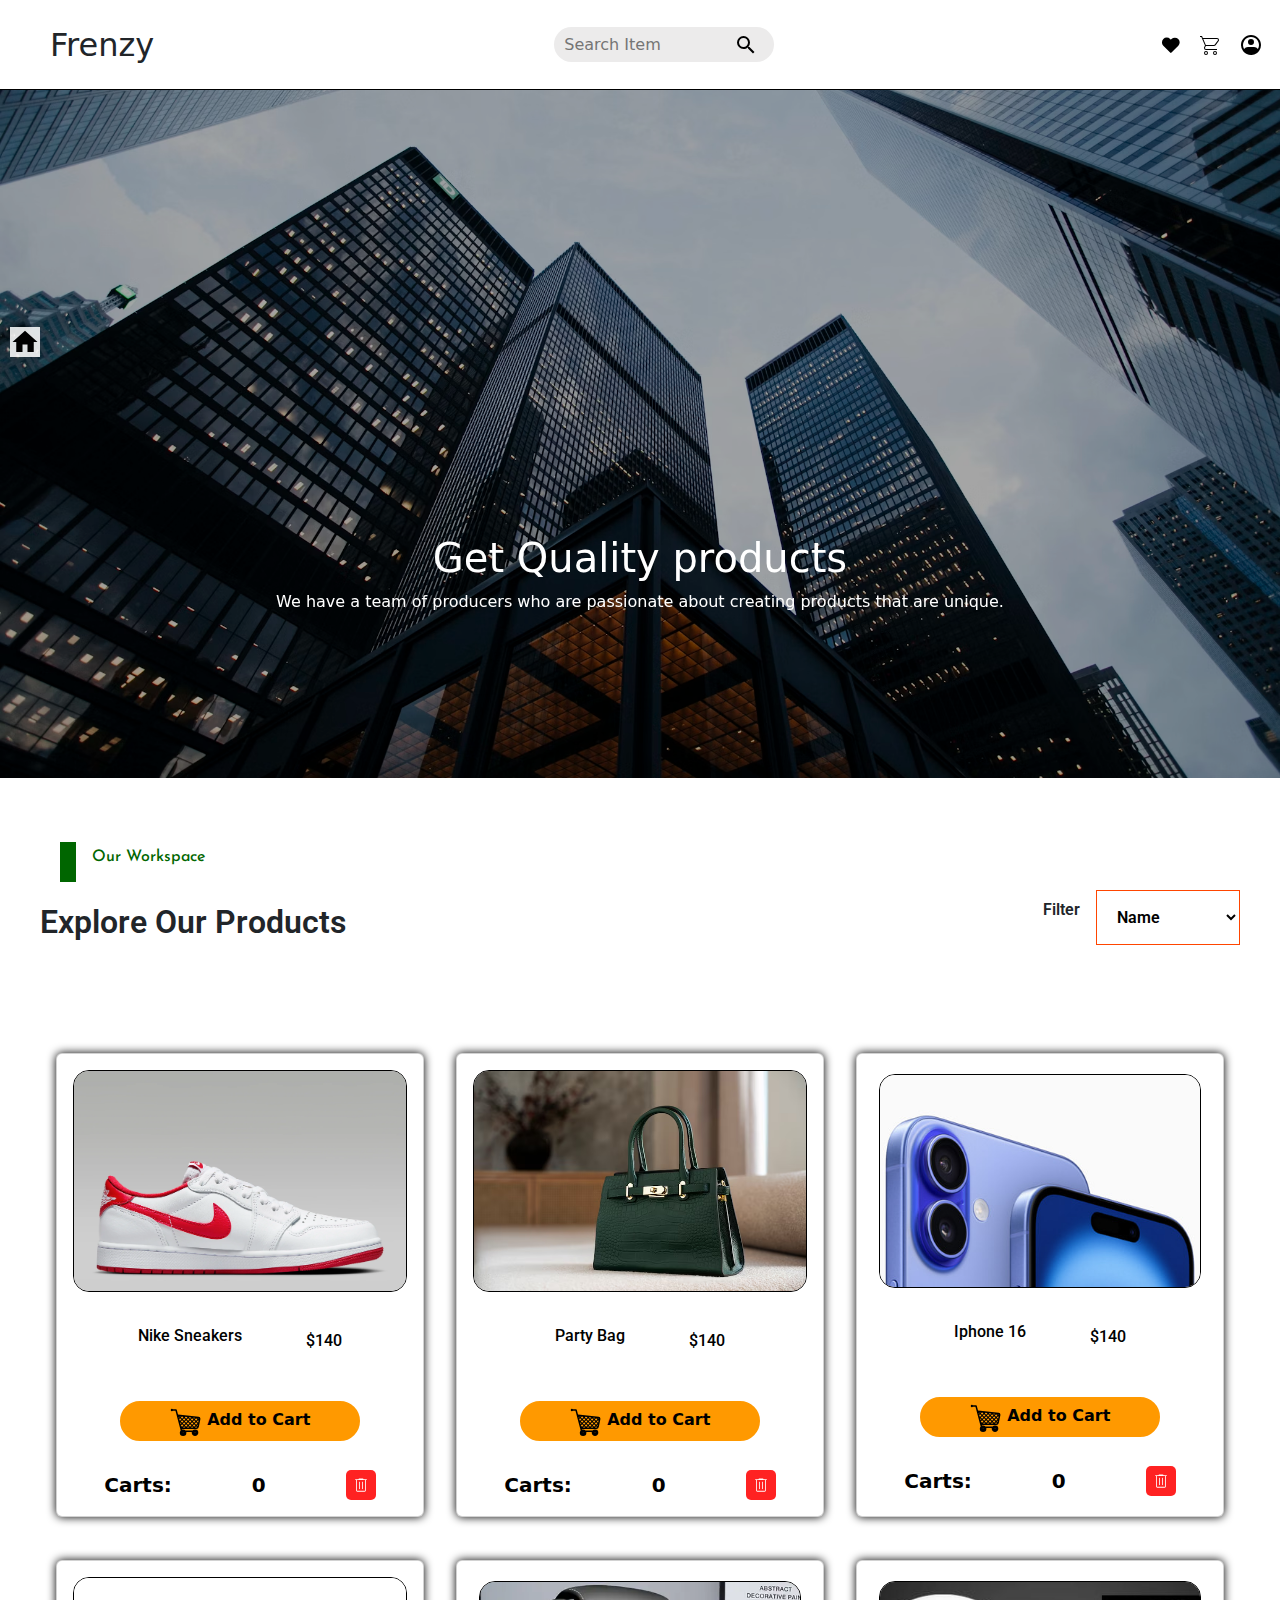
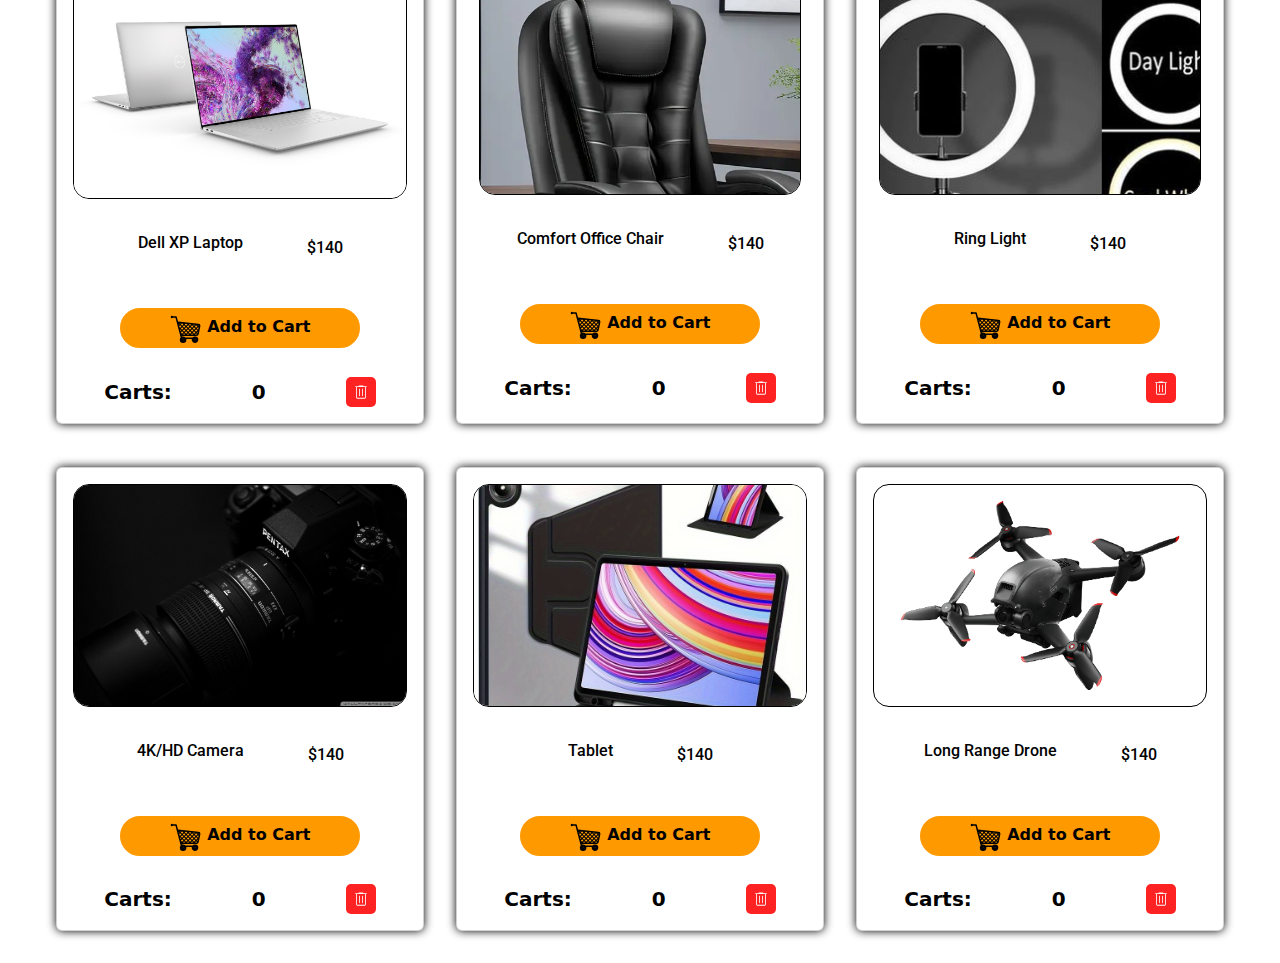
==== index.html @ 756220d8 "chamges" ====
<!DOCTYPE html>
<html lang="en">
  <head>
    <meta charset="UTF-8" />
    <meta name="viewport" content="width=device-width, initial-scale=1.0" />
    <link rel="stylesheet" href="/css/style.css" />
    <!-- Fonts -->
    <link
      href="https://fonts.googleapis.com/css2?family=Josefin+Sans:ital,wght@0,100..700;1,100..700&display=swap"
      rel="stylesheet"
    />
    <link rel="preconnect" href="https://fonts.googleapis.com" />
    <link rel="preconnect" href="https://fonts.gstatic.com" crossorigin />
    <link
      href="https://fonts.googleapis.com/css2?family=Roboto:ital,wght@0,100..900;1,100..900&display=swap"
      rel="stylesheet"
    />
    <link
      rel="stylesheet"
      href="https://cdnjs.cloudflare.com/ajax/libs/font-awesome/6.7.2/css/all.min.css"
    />

    <link rel="preconnect" href="https://fonts.googleapis.com" />
    <link rel="preconnect" href="https://fonts.gstatic.com" crossorigin />
    <link
      href="https://fonts.googleapis.com/css2?family=Ubuntu:ital,wght@0,300;0,400;0,500;0,700;1,300;1,400;1,500;1,700&display=swap"
      rel="stylesheet"
    />

    <link
      rel="stylesheet"
      href="https://fonts.googleapis.com/css2?family=Material+Symbols+Outlined:opsz,wght,FILL,GRAD@24,400,0,0&icon_names=arrow_forward"
    />

    <link rel="preconnect" href="https://fonts.googleapis.com" />
    <link rel="preconnect" href="https://fonts.gstatic.com" crossorigin />
    <link
      href="https://fonts.googleapis.com/css2?family=Roboto:ital,wght@0,100..900;1,100..900&display=swap"
      rel="stylesheet"
    />

    <!-- Resource Code for Slide -->
    <link
      rel="stylesheet"
      href="https://cdn.jsdelivr.net/npm/bootstrap@5.3.0/dist/css/bootstrap.min.css"
    />
    <script
      src="https://cdn.jsdelivr.net/npm/bootstrap@5.3.0/dist/js/bootstrap.bundle.min.js"
      defer
    ></script>
    <title>Hackathon</title>
  </head>
  <body>
    <header>
      <!-- =================== Boy ALone ===================== -->
      <nav>
        <div class="logo">Frenzy</div>

        <div class="input-container">
          <input class="city-input" type="search" placeholder="Search Item" />
          <button class="search-btn">
            <svg
              xmlns="http://www.w3.org/2000/svg"
              width="24"
              height="24"
              viewBox="0 0 24 24"
            >
              <path
                fill="#000"
                d="M15.5 14h-.79l-.28-.27A6.47 6.47 0 0 0 16 9.5A6.5 6.5 0 1 0 9.5 16c1.61 0 3.09-.59 4.23-1.57l.27.28v.79l5 4.99L20.49 19zm-6 0C7.01 14 5 11.99 5 9.5S7.01 5 9.5 5S14 7.01 14 9.5S11.99 14 9.5 14"
              />
            </svg>
          </button>
        </div>

        <div class="nav-icons">
          <!-- like -->
          <svg
            xmlns="http://www.w3.org/2000/svg"
            width="24px"
            height="24px"
            viewBox="0 0 25 24"
          >
            <path
              fill=""
              fill-rule="evenodd"
              d="M4.536 5.778a5 5 0 0 1 7.07 0q.275.274.708.682q.432-.408.707-.682a5 5 0 0 1 7.125 7.016L13.02 19.92a1 1 0 0 1-1.414 0L4.48 12.795a5 5 0 0 1 .055-7.017z"
            />
          </svg>

          <!-- cart -->
          <svg
            xmlns="http://www.w3.org/2000/svg"
            width="24px"
            height="24px"
            viewBox="0 0 24 24"
          >
            <path
              fill=""
              d="M16 18a2 2 0 0 1 2 2a2 2 0 0 1-2 2a2 2 0 0 1-2-2a2 2 0 0 1 2-2m0 1a1 1 0 0 0-1 1a1 1 0 0 0 1 1a1 1 0 0 0 1-1a1 1 0 0 0-1-1m-9-1a2 2 0 0 1 2 2a2 2 0 0 1-2 2a2 2 0 0 1-2-2a2 2 0 0 1 2-2m0 1a1 1 0 0 0-1 1a1 1 0 0 0 1 1a1 1 0 0 0 1-1a1 1 0 0 0-1-1M18 6H4.27l2.55 6H15c.33 0 .62-.16.8-.4l3-4c.13-.17.2-.38.2-.6a1 1 0 0 0-1-1m-3 7H6.87l-.77 1.56L6 15a1 1 0 0 0 1 1h11v1H7a2 2 0 0 1-2-2a2 2 0 0 1 .25-.97l.72-1.47L2.34 4H1V3h2l.85 2H18a2 2 0 0 1 2 2c0 .5-.17.92-.45 1.26l-2.91 3.89c-.36.51-.96.85-1.64.85"
            />
          </svg>

          <!-- user -->

          <svg
            xmlns="http://www.w3.org/2000/svg"
            width="24px"
            height="24px"
            viewBox="0 0 24 24"
          >
            <path
              fill=""
              fill-rule="evenodd"
              d="M12 4a8 8 0 0 0-6.96 11.947A4.99 4.99 0 0 1 9 14h6a4.99 4.99 0 0 1 3.96 1.947A8 8 0 0 0 12 4m7.943 14.076q.188-.245.36-.502A9.96 9.96 0 0 0 22 12c0-5.523-4.477-10-10-10S2 6.477 2 12a9.96 9.96 0 0 0 2.057 6.076l-.005.018l.355.413A9.98 9.98 0 0 0 12 22q.324 0 .644-.02a9.95 9.95 0 0 0 5.031-1.745a10 10 0 0 0 1.918-1.728l.355-.413zM12 6a3 3 0 1 0 0 6a3 3 0 0 0 0-6"
              clip-rule="evenodd"
            />
          </svg>
        </div>
      </nav>
    </header>

    <div class="off-screen-menu" id="offScreenMenu">
      <ul class="main2">
        <li>
          <h5>
            <a href="#">
              <svg
                xmlns="http://www.w3.org/2000/svg"
                width="24"
                height="24"
                viewBox="0 0 24 24"
                style="display: none"
              >
                <path
                  fill="currentColor"
                  fill-rule="evenodd"
                  d="M11.293 3.293a1 1 0 0 1 1.414 0l6 6l2 2a1 1 0 0 1-1.414 1.414L19 12.414V19a2 2 0 0 1-2 2h-3a1 1 0 0 1-1-1v-3h-2v3a1 1 0 0 1-1 1H7a2 2 0 0 1-2-2v-6.586l-.293.293a1 1 0 0 1-1.414-1.414l2-2z"
                  clip-rule="evenodd"
                />
              </svg>
              GENERAL</a
            >
          </h5>
        </li>
        <li>
          <a href="#">
            <svg
              xmlns="http://www.w3.org/2000/svg"
              width="24"
              height="24"
              viewBox="0 0 24 24"
            >
              <path
                fill="currentColor"
                fill-rule="evenodd"
                d="M11.293 3.293a1 1 0 0 1 1.414 0l6 6l2 2a1 1 0 0 1-1.414 1.414L19 12.414V19a2 2 0 0 1-2 2h-3a1 1 0 0 1-1-1v-3h-2v3a1 1 0 0 1-1 1H7a2 2 0 0 1-2-2v-6.586l-.293.293a1 1 0 0 1-1.414-1.414l2-2z"
                clip-rule="evenodd"
              />
            </svg>
            Home</a
          >
        </li>
        <li>
          <a href="#projects">
            <svg
              xmlns="http://www.w3.org/2000/svg"
              width="24px"
              height="24px"
              viewBox="0 0 2048 2048"
            >
              <path
                fill=""
                d="M2048 384v1280H0V384h640V256q0-27 10-50t27-40t41-28t50-10h512q27 0 50 10t40 27t28 41t10 50v128zm-1280 0h512V256H768zM128 512v185l640 319V896h512v120l640-319V512zm768 512v128h256v-128zm1024 512V839l-640 321v120H768v-120L128 839v697z"
              />
            </svg>
            E-commerce</a
          >
        </li>
        <li>
          <a href="#services">
            <svg
              xmlns="http://www.w3.org/2000/svg"
              width="24px"
              height="24px"
              viewBox="0 0 32 32"
            >
              <path fill="currentColor" d="M20 20h10v2H20zm0 4h6v2h-6z" />
              <path
                fill="currentColor"
                d="M30 17v-1a13.987 13.987 0 1 0-10.77 13.625l-.46-1.946A12 12 0 0 1 16 28c-.19 0-.375-.019-.563-.027A20.3 20.3 0 0 1 12.026 17Zm-2.041-2h-5.984a24.3 24.3 0 0 0-2.774-10.559A12.02 12.02 0 0 1 27.96 15M16.563 4.027A20.3 20.3 0 0 1 19.974 15h-7.948a20.3 20.3 0 0 1 3.411-10.973C15.625 4.02 15.81 4 16 4s.375.019.563.027m-3.764.414A24.3 24.3 0 0 0 10.025 15H4.042a12.02 12.02 0 0 1 8.757-10.559m0 23.118A12.02 12.02 0 0 1 4.042 17h5.983a24.3 24.3 0 0 0 2.774 10.559"
              />
            </svg>
            Services</a
          >
        </li>
        <li>
          <a href="#skills">
            <svg
              xmlns="http://www.w3.org/2000/svg"
              width="24px"
              height="24px"
              viewBox="0 0 36 36"
            >
              <path
                fill="#000"
                d="M32 5H4a2 2 0 0 0-2 2v22a2 2 0 0 0 2 2h28a2 2 0 0 0 2-2V7a2 2 0 0 0-2-2M4 29V7h28v22Z"
                class="clr-i-outline clr-i-outline-path-1"
              />
              <path
                fill="#000"
                d="m15.62 15.222l-6.018 8.746l-4.052-3.584l1.06-1.198l2.698 2.386l6.326-9.192l6.75 10.015l6.754-8.925l1.276.966l-8.106 10.709z"
                class="clr-i-outline clr-i-outline-path-2"
              />
              <path fill="none" d="M0 0h36v36H0z" />
            </svg>
            Anaytics</a
          >
        </li>
        <li>
          <a href="#about-section"
            ><svg
              xmlns="http://www.w3.org/2000/svg"
              width="24px"
              height="24px"
              viewBox="0 0 512 512"
            >
              <path
                fill="currentColor"
                fill-rule="evenodd"
                d="M256 42.667c117.822 0 213.334 95.512 213.334 213.333c0 117.82-95.512 213.334-213.334 213.334c-117.82 0-213.333-95.513-213.333-213.334S138.18 42.667 256 42.667m21.38 192h-42.666v128h42.666zM256.217 144c-15.554 0-26.837 11.22-26.837 26.371c0 15.764 10.986 26.963 26.837 26.963c15.235 0 26.497-11.2 26.497-26.667c0-15.446-11.262-26.667-26.497-26.667"
              />
            </svg>
            About</a
          >
        </li>
      </ul>
      <!-- second nav -->

      <ul class="main3">
        <li>
          <h5>
            <a href="#">
              <svg
                xmlns="http://www.w3.org/2000/svg"
                width="24"
                height="24"
                viewBox="0 0 24 24"
                style="display: none"
              >
                <path
                  fill="currentColor"
                  fill-rule="evenodd"
                  d="M11.293 3.293a1 1 0 0 1 1.414 0l6 6l2 2a1 1 0 0 1-1.414 1.414L19 12.414V19a2 2 0 0 1-2 2h-3a1 1 0 0 1-1-1v-3h-2v3a1 1 0 0 1-1 1H7a2 2 0 0 1-2-2v-6.586l-.293.293a1 1 0 0 1-1.414-1.414l2-2z"
                  clip-rule="evenodd"
                />
              </svg>
              GENERAL</a
            >
          </h5>
        </li>
        <li>
          <a href="#">
            <svg
              xmlns="http://www.w3.org/2000/svg"
              width="24"
              height="24"
              viewBox="0 0 24 24"
            >
              <path
                fill="currentColor"
                fill-rule="evenodd"
                d="M11.293 3.293a1 1 0 0 1 1.414 0l6 6l2 2a1 1 0 0 1-1.414 1.414L19 12.414V19a2 2 0 0 1-2 2h-3a1 1 0 0 1-1-1v-3h-2v3a1 1 0 0 1-1 1H7a2 2 0 0 1-2-2v-6.586l-.293.293a1 1 0 0 1-1.414-1.414l2-2z"
                clip-rule="evenodd"
              />
            </svg>
            Home</a
          >
        </li>
        <li>
          <a href="#projects">
            <svg
              xmlns="http://www.w3.org/2000/svg"
              width="24px"
              height="24px"
              viewBox="0 0 2048 2048"
            >
              <path
                fill=""
                d="M2048 384v1280H0V384h640V256q0-27 10-50t27-40t41-28t50-10h512q27 0 50 10t40 27t28 41t10 50v128zm-1280 0h512V256H768zM128 512v185l640 319V896h512v120l640-319V512zm768 512v128h256v-128zm1024 512V839l-640 321v120H768v-120L128 839v697z"
              />
            </svg>
            E-commerce</a
          >
        </li>
        <li>
          <a href="#services">
            <svg
              xmlns="http://www.w3.org/2000/svg"
              width="24px"
              height="24px"
              viewBox="0 0 32 32"
            >
              <path fill="currentColor" d="M20 20h10v2H20zm0 4h6v2h-6z" />
              <path
                fill="currentColor"
                d="M30 17v-1a13.987 13.987 0 1 0-10.77 13.625l-.46-1.946A12 12 0 0 1 16 28c-.19 0-.375-.019-.563-.027A20.3 20.3 0 0 1 12.026 17Zm-2.041-2h-5.984a24.3 24.3 0 0 0-2.774-10.559A12.02 12.02 0 0 1 27.96 15M16.563 4.027A20.3 20.3 0 0 1 19.974 15h-7.948a20.3 20.3 0 0 1 3.411-10.973C15.625 4.02 15.81 4 16 4s.375.019.563.027m-3.764.414A24.3 24.3 0 0 0 10.025 15H4.042a12.02 12.02 0 0 1 8.757-10.559m0 23.118A12.02 12.02 0 0 1 4.042 17h5.983a24.3 24.3 0 0 0 2.774 10.559"
              />
            </svg>
            Services</a
          >
        </li>
        <li>
          <a href="#skills">
            <svg
              xmlns="http://www.w3.org/2000/svg"
              width="24px"
              height="24px"
              viewBox="0 0 36 36"
            >
              <path
                fill="#000"
                d="M32 5H4a2 2 0 0 0-2 2v22a2 2 0 0 0 2 2h28a2 2 0 0 0 2-2V7a2 2 0 0 0-2-2M4 29V7h28v22Z"
                class="clr-i-outline clr-i-outline-path-1"
              />
              <path
                fill="#000"
                d="m15.62 15.222l-6.018 8.746l-4.052-3.584l1.06-1.198l2.698 2.386l6.326-9.192l6.75 10.015l6.754-8.925l1.276.966l-8.106 10.709z"
                class="clr-i-outline clr-i-outline-path-2"
              />
              <path fill="none" d="M0 0h36v36H0z" />
            </svg>
            Anaytics</a
          >
        </li>
        <li>
          <a href="#about-section"
            ><svg
              xmlns="http://www.w3.org/2000/svg"
              width="24px"
              height="24px"
              viewBox="0 0 512 512"
            >
              <path
                fill="currentColor"
                fill-rule="evenodd"
                d="M256 42.667c117.822 0 213.334 95.512 213.334 213.333c0 117.82-95.512 213.334-213.334 213.334c-117.82 0-213.333-95.513-213.333-213.334S138.18 42.667 256 42.667m21.38 192h-42.666v128h42.666zM256.217 144c-15.554 0-26.837 11.22-26.837 26.371c0 15.764 10.986 26.963 26.837 26.963c15.235 0 26.497-11.2 26.497-26.667c0-15.446-11.262-26.667-26.497-26.667"
              />
            </svg>
            About</a
          >
        </li>
      </ul>

      <!-- third nav -->
      <ul class="main4">
        <li>
          <h5>
            <a href="#">
              <svg
                xmlns="http://www.w3.org/2000/svg"
                width="24"
                height="24"
                viewBox="0 0 24 24"
                style="display: none"
              >
                <path
                  fill="currentColor"
                  fill-rule="evenodd"
                  d="M11.293 3.293a1 1 0 0 1 1.414 0l6 6l2 2a1 1 0 0 1-1.414 1.414L19 12.414V19a2 2 0 0 1-2 2h-3a1 1 0 0 1-1-1v-3h-2v3a1 1 0 0 1-1 1H7a2 2 0 0 1-2-2v-6.586l-.293.293a1 1 0 0 1-1.414-1.414l2-2z"
                  clip-rule="evenodd"
                />
              </svg>
              GENERAL</a
            >
          </h5>
        </li>
        <li>
          <a href="#">
            <svg
              xmlns="http://www.w3.org/2000/svg"
              width="24"
              height="24"
              viewBox="0 0 24 24"
            >
              <path
                fill="currentColor"
                fill-rule="evenodd"
                d="M11.293 3.293a1 1 0 0 1 1.414 0l6 6l2 2a1 1 0 0 1-1.414 1.414L19 12.414V19a2 2 0 0 1-2 2h-3a1 1 0 0 1-1-1v-3h-2v3a1 1 0 0 1-1 1H7a2 2 0 0 1-2-2v-6.586l-.293.293a1 1 0 0 1-1.414-1.414l2-2z"
                clip-rule="evenodd"
              />
            </svg>
            Home</a
          >
        </li>
        <li>
          <a href="#projects">
            <svg
              xmlns="http://www.w3.org/2000/svg"
              width="24px"
              height="24px"
              viewBox="0 0 2048 2048"
            >
              <path
                fill=""
                d="M2048 384v1280H0V384h640V256q0-27 10-50t27-40t41-28t50-10h512q27 0 50 10t40 27t28 41t10 50v128zm-1280 0h512V256H768zM128 512v185l640 319V896h512v120l640-319V512zm768 512v128h256v-128zm1024 512V839l-640 321v120H768v-120L128 839v697z"
              />
            </svg>
            E-commerce</a
          >
        </li>
        <li>
          <a href="#services">
            <svg
              xmlns="http://www.w3.org/2000/svg"
              width="24px"
              height="24px"
              viewBox="0 0 32 32"
            >
              <path fill="currentColor" d="M20 20h10v2H20zm0 4h6v2h-6z" />
              <path
                fill="currentColor"
                d="M30 17v-1a13.987 13.987 0 1 0-10.77 13.625l-.46-1.946A12 12 0 0 1 16 28c-.19 0-.375-.019-.563-.027A20.3 20.3 0 0 1 12.026 17Zm-2.041-2h-5.984a24.3 24.3 0 0 0-2.774-10.559A12.02 12.02 0 0 1 27.96 15M16.563 4.027A20.3 20.3 0 0 1 19.974 15h-7.948a20.3 20.3 0 0 1 3.411-10.973C15.625 4.02 15.81 4 16 4s.375.019.563.027m-3.764.414A24.3 24.3 0 0 0 10.025 15H4.042a12.02 12.02 0 0 1 8.757-10.559m0 23.118A12.02 12.02 0 0 1 4.042 17h5.983a24.3 24.3 0 0 0 2.774 10.559"
              />
            </svg>
            Services</a
          >
        </li>
        <li>
          <a href="#skills">
            <svg
              xmlns="http://www.w3.org/2000/svg"
              width="24px"
              height="24px"
              viewBox="0 0 36 36"
            >
              <path
                fill="#000"
                d="M32 5H4a2 2 0 0 0-2 2v22a2 2 0 0 0 2 2h28a2 2 0 0 0 2-2V7a2 2 0 0 0-2-2M4 29V7h28v22Z"
                class="clr-i-outline clr-i-outline-path-1"
              />
              <path
                fill="#000"
                d="m15.62 15.222l-6.018 8.746l-4.052-3.584l1.06-1.198l2.698 2.386l6.326-9.192l6.75 10.015l6.754-8.925l1.276.966l-8.106 10.709z"
                class="clr-i-outline clr-i-outline-path-2"
              />
              <path fill="none" d="M0 0h36v36H0z" />
            </svg>
            Anaytics</a
          >
        </li>
        <li>
          <a href="#about-section"
            ><svg
              xmlns="http://www.w3.org/2000/svg"
              width="24px"
              height="24px"
              viewBox="0 0 512 512"
            >
              <path
                fill="currentColor"
                fill-rule="evenodd"
                d="M256 42.667c117.822 0 213.334 95.512 213.334 213.333c0 117.82-95.512 213.334-213.334 213.334c-117.82 0-213.333-95.513-213.333-213.334S138.18 42.667 256 42.667m21.38 192h-42.666v128h42.666zM256.217 144c-15.554 0-26.837 11.22-26.837 26.371c0 15.764 10.986 26.963 26.837 26.963c15.235 0 26.497-11.2 26.497-26.667c0-15.446-11.262-26.667-26.497-26.667"
              />
            </svg>
            About</a
          >
        </li>
      </ul>
    </div>

    <!-- main -->

    <main>
      <!-- slider -->
      <section>
        <div
          id="carouselExampleDark"
          class="carousel carousel-dark slide slide-section"
        >
          <div
            class="carousel-inner carousel-fade"
            data-bs-ride="carousel"
            style="background-color: black"
          >
            <div class="carousel-item active slide-op" data-bs-interval="3700">
              <img
                src="./assets/images/photo-1486406146926-c627a92ad1ab.avif"
                class="d-block w-100"
                alt="..."
                style="opacity: 65%"
              />
              <div
                id="myHead"
                class="carousel-caption"
                style="padding-bottom: 8rem; color: #fff"
              >
                <h1>Get Quality products</h1>
                <p>
                  We have a team of producers who are passionate about creating
                  products that are unique.
                </p>
              </div>
            </div>
            <div
              class="carousel-item slide-op"
              data-bs-interval="3700"
              style="background-color: black"
            >
              <img
                src="assets/images/black-car-car-vehicle-sports-car-wallpaper-preview.jpg"
                class="d-block w-100"
                alt="..."
                style="opacity: 60%"
              />

              <div
                class="carousel-caption"
                style="padding-bottom: 8rem; color: #fff"
              >
                <h1>Delivery - Get Your Product in any location</h1>
                <p>
                  Get Quality Distributors to help you get your music to
                  streaming platforms.
                </p>
              </div>
            </div>
            <div
              class="carousel-item slide-op"
              data-bs-interval="3700"
              style="background-color: black"
            >
              <img
                src="assets/images/DALL·E 2025-02-28 10.00.46 - A single pair of Air Jordan sneakers featuring the Nike logo, plac.webp"
                class="d-block w-100"
                alt="..."
                style="opacity: 50%"
              />

              <div
                class="carousel-caption"
                style="padding-bottom: 8rem; color: #fff"
              >
                <h1>Delivery - Get Your Product in any location</h1>
                <p>
                  Get Quality Distributors to help you get your music to
                  streaming platforms.
                </p>
              </div>
            </div>
          </div>
        </div>
      </section>

      <!-- Home -->
      <section id="home">
        <button class="homebtn">
          <svg
            id="svg"
            xmlns="http://www.w3.org/2000/svg"
            width="30px"
            height="30px"
            viewBox="0 0 24 24"
          >
            <path fill="currentcolor" d="M10 20v-6h4v6h5v-8h3L12 3L2 12h3v8z" />
          </svg>
        </button>
      </section>

      <section id="home2">
        <button class="homebtn">
          <svg
            xmlns="http://www.w3.org/2000/svg"
            width="30px"
            height="30px"
            viewBox="0 0 24 24"
          >
            <path
              fill="currentcolor"
              d="M4 15V9h8V4.16L19.84 12L12 19.84V15z"
            />
          </svg>
        </button>
      </section>

      <!-- content -->

      <!-- This Was Done By MrDee This is For The Head Part Of That Showcase -->

      <section class="shop-container">
        <div class="shop-items">
        <article class="shop-head-section">
          <div class="detail">
            <div>
              <div class="block"></div>
              <h6>Our Workspace</h6>
            </div>
            <p>Explore Our Products</p>
          </div>
          <div class="sort-button">
            <p>Filter</p>
            <select name="Sort" id="">
              <option value="name">Name</option>
              <option value="date">Date Added</option>
              <option value="price">Price</option>
            </select>
          </div>
        </article>
        <!-- This Change Was Done By MrDee This IS For The Showcase Part1 and 2 -->
        <div class="scroll">
          <!-- Showcase 1 -->
          <article class="shop-cards">
            <div class="card">
              <div class="img-container">
                <img src="assets/images/Jordans-red.png" alt="items-picture" />
              </div>
              <div class="detail-tag">
                <p>Nike Sneakers</p>

                <h2>$140</h2>
              </div>
         <div class="counter-container">
                  <button class="increaseBtn"><svg xmlns="http://www.w3.org/2000/svg" width="40px" height="40px" viewBox="0 0 32 32"><path fill="currentcolor" d="M29.02 11.754L8.416 9.474L7.16 4.715a.76.76 0 0 0-.727-.558H3.34a1.21 1.21 0 0 0-.963-.49a1.24 1.24 0 1 0 0 2.483c.4 0 .738-.2.965-.492h2.512l5.23 19.8a3.28 3.28 0 0 0-.89 2.242a3.29 3.29 0 0 0 3.292 3.293a3.296 3.296 0 0 0 3.297-3.293a3.2 3.2 0 0 0-.093-.743h5.533a3.3 3.3 0 0 0-.092.743c0 1.82 1.476 3.293 3.296 3.293S28.72 29.52 28.72 27.7a3.296 3.296 0 0 0-3.294-3.297c-.95 0-1.8.41-2.402 1.053h-7.136a3.28 3.28 0 0 0-2.402-1.053c-.38 0-.738.078-1.077.196l-.182-.686H26.81a2.5 2.5 0 0 0 2.39-1.96l1.575-7.798a2 2 0 0 0 .04-.414a1.995 1.995 0 0 0-1.795-1.988zm-3.592 16.24a.3.3 0 0 1-.297-.295c.003-.166.135-.298.298-.298s.295.132.297.297a.3.3 0 0 1-.297.294zm1.78-7.495l.948-.95l-.318 1.58zm-14.453-9.037L13.79 12.5l-1.29 1.29l-1.293-1.29l1.087-1.088zm4.498.498l.538.54l-1.29 1.29l-1.293-1.29l.688-.69l1.358.15zM9.63 14.076l.87-.868l1.29 1.292l-1.29 1.29l-.565-.563l-.304-1.152zm-.295-1.12l-.328-1.24l.785.785zM21.79 16.5l-1.29 1.29l-1.293-1.29l1.292-1.293zm-.583-2l1.292-1.292l1.29 1.292l-1.29 1.292zM18.5 15.79l-1.293-1.29l1.292-1.293l1.29 1.292zm-.71.71l-1.29 1.29l-1.292-1.29l1.292-1.293zm-3.29-.71l-1.293-1.29l1.292-1.293l1.29 1.292zm-.71.71l-1.29 1.29l-1.293-1.29l1.292-1.293zm-3.29.707l1.29 1.292l-.784.783l-.54-2.044l.033-.033zm.802 3.197l1.197-1.197l1.29 1.292l-1.29 1.29l-1.13-1.13zm1.906-1.905l1.29-1.293l1.293 1.292l-1.29 1.29l-1.292-1.29zm3.292.707l1.292 1.292l-1.292 1.29l-1.292-1.29zm.708-.708l1.292-1.293l1.29 1.292l-1.29 1.29zm3.29.707l1.293 1.292l-1.29 1.29l-1.292-1.292zm.71-.708l1.29-1.293l1.293 1.292l-1.29 1.29zm2-2l1.29-1.293l1.293 1.292l-1.29 1.29zm2-2l1.29-1.293L27.79 14.5l-1.29 1.292l-1.293-1.293zm-.71-.708l-1.155-1.156l2.082.23zM21.792 12.5l-1.29 1.292l-1.293-1.292l.29-.29l2.253.25zm-7.29-.71l-.152-.15l.273.03l-.12.12zm-4 .002l-.65-.65l1.17.13zm4 9.415l1.205 1.205h-2.41zm4 0l1.205 1.206h-2.412zm4 0l1.207 1.207h-2.414zm.707-.708l1.292-1.293l1.29 1.292l-1.29 1.29zm2-2l1.292-1.292l1.29 1.29l-1.29 1.293l-1.293-1.29zm3.292-.71l-1.292-1.29l1.29-1.292l.445.444l-.43 2.124l-.014.015zm.5-4.5l-.5.5l-.66-.657l1.017.112c.054.008.1.026.144.044zM13.488 27.993a.297.297 0 0 1 0-.593a.296.296 0 0 1 0 .591zm13.323-5.58h-1.517l1.207-1.207l.93.93c-.187.17-.423.29-.62.277"/></svg> Add to Cart</button>
                  <button class="resetBtn" style="display: none;">Reset</button>
              </div>
              <div class="dbtn">

                <button  style="opacity: 0;" class=""><svg xmlns="http://www.w3.org/2000/svg" width="20px" height="20px" viewBox="0 0 24 24"><path fill="currentcolor" d="M7.616 20q-.667 0-1.141-.475T6 18.386V6h-.5q-.213 0-.356-.144T5 5.499t.144-.356T5.5 5H9q0-.31.23-.54t.54-.23h4.46q.31 0 .54.23T15 5h3.5q.213 0 .356.144t.144.357t-.144.356T18.5 6H18v12.385q0 .666-.475 1.14t-1.14.475zM17 6H7v12.385q0 .269.173.442t.443.173h8.769q.269 0 .442-.173t.173-.442zm-6.692 11q.213 0 .357-.144t.143-.356v-8q0-.213-.144-.356T10.307 8t-.356.144t-.143.356v8q0 .213.144.356q.144.144.356.144m3.385 0q.213 0 .356-.144t.143-.356v-8q0-.213-.144-.356Q13.904 8 13.692 8q-.213 0-.357.144t-.143.356v8q0 .213.144.356t.357.144M7 6v13z"/></svg></button>
                
                <div class="add-items">
                </div>
                </div>
                <div class="counts">Carts:  <span class="countLabel">0</span>
                  <button class="decreaseBtn"><svg xmlns="http://www.w3.org/2000/svg" width="20px" height="20px" viewBox="0 0 24 24"><path fill="currentcolor" d="M7.616 20q-.667 0-1.141-.475T6 18.386V6h-.5q-.213 0-.356-.144T5 5.499t.144-.356T5.5 5H9q0-.31.23-.54t.54-.23h4.46q.31 0 .54.23T15 5h3.5q.213 0 .356.144t.144.357t-.144.356T18.5 6H18v12.385q0 .666-.475 1.14t-1.14.475zM17 6H7v12.385q0 .269.173.442t.443.173h8.769q.269 0 .442-.173t.173-.442zm-6.692 11q.213 0 .357-.144t.143-.356v-8q0-.213-.144-.356T10.307 8t-.356.144t-.143.356v8q0 .213.144.356q.144.144.356.144m3.385 0q.213 0 .356-.144t.143-.356v-8q0-.213-.144-.356Q13.904 8 13.692 8q-.213 0-.357.144t-.143.356v8q0 .213.144.356t.357.144M7 6v13z"/></svg></button>
                </div>
              </div>
       
            <div class="card">
              <div class="img-container">
                <img id="top" src="assets/images/party-bag.avif" alt="items-picture" />
              </div>
              <div class="detail-tag">
                <p>Party Bag</p>

                <h2>$140</h2>
              </div>
              <div class="counter-container">
                  <button class="increaseBtn"><svg xmlns="http://www.w3.org/2000/svg" width="40px" height="40px" viewBox="0 0 32 32"><path fill="currentcolor" d="M29.02 11.754L8.416 9.474L7.16 4.715a.76.76 0 0 0-.727-.558H3.34a1.21 1.21 0 0 0-.963-.49a1.24 1.24 0 1 0 0 2.483c.4 0 .738-.2.965-.492h2.512l5.23 19.8a3.28 3.28 0 0 0-.89 2.242a3.29 3.29 0 0 0 3.292 3.293a3.296 3.296 0 0 0 3.297-3.293a3.2 3.2 0 0 0-.093-.743h5.533a3.3 3.3 0 0 0-.092.743c0 1.82 1.476 3.293 3.296 3.293S28.72 29.52 28.72 27.7a3.296 3.296 0 0 0-3.294-3.297c-.95 0-1.8.41-2.402 1.053h-7.136a3.28 3.28 0 0 0-2.402-1.053c-.38 0-.738.078-1.077.196l-.182-.686H26.81a2.5 2.5 0 0 0 2.39-1.96l1.575-7.798a2 2 0 0 0 .04-.414a1.995 1.995 0 0 0-1.795-1.988zm-3.592 16.24a.3.3 0 0 1-.297-.295c.003-.166.135-.298.298-.298s.295.132.297.297a.3.3 0 0 1-.297.294zm1.78-7.495l.948-.95l-.318 1.58zm-14.453-9.037L13.79 12.5l-1.29 1.29l-1.293-1.29l1.087-1.088zm4.498.498l.538.54l-1.29 1.29l-1.293-1.29l.688-.69l1.358.15zM9.63 14.076l.87-.868l1.29 1.292l-1.29 1.29l-.565-.563l-.304-1.152zm-.295-1.12l-.328-1.24l.785.785zM21.79 16.5l-1.29 1.29l-1.293-1.29l1.292-1.293zm-.583-2l1.292-1.292l1.29 1.292l-1.29 1.292zM18.5 15.79l-1.293-1.29l1.292-1.293l1.29 1.292zm-.71.71l-1.29 1.29l-1.292-1.29l1.292-1.293zm-3.29-.71l-1.293-1.29l1.292-1.293l1.29 1.292zm-.71.71l-1.29 1.29l-1.293-1.29l1.292-1.293zm-3.29.707l1.29 1.292l-.784.783l-.54-2.044l.033-.033zm.802 3.197l1.197-1.197l1.29 1.292l-1.29 1.29l-1.13-1.13zm1.906-1.905l1.29-1.293l1.293 1.292l-1.29 1.29l-1.292-1.29zm3.292.707l1.292 1.292l-1.292 1.29l-1.292-1.29zm.708-.708l1.292-1.293l1.29 1.292l-1.29 1.29zm3.29.707l1.293 1.292l-1.29 1.29l-1.292-1.292zm.71-.708l1.29-1.293l1.293 1.292l-1.29 1.29zm2-2l1.29-1.293l1.293 1.292l-1.29 1.29zm2-2l1.29-1.293L27.79 14.5l-1.29 1.292l-1.293-1.293zm-.71-.708l-1.155-1.156l2.082.23zM21.792 12.5l-1.29 1.292l-1.293-1.292l.29-.29l2.253.25zm-7.29-.71l-.152-.15l.273.03l-.12.12zm-4 .002l-.65-.65l1.17.13zm4 9.415l1.205 1.205h-2.41zm4 0l1.205 1.206h-2.412zm4 0l1.207 1.207h-2.414zm.707-.708l1.292-1.293l1.29 1.292l-1.29 1.29zm2-2l1.292-1.292l1.29 1.29l-1.29 1.293l-1.293-1.29zm3.292-.71l-1.292-1.29l1.29-1.292l.445.444l-.43 2.124l-.014.015zm.5-4.5l-.5.5l-.66-.657l1.017.112c.054.008.1.026.144.044zM13.488 27.993a.297.297 0 0 1 0-.593a.296.296 0 0 1 0 .591zm13.323-5.58h-1.517l1.207-1.207l.93.93c-.187.17-.423.29-.62.277"/></svg> Add to Cart</button>
                  <button class="resetBtn" style="display: none;">Reset</button>
              </div>
              <div class="dbtn">

                <button  style="opacity: 0;" class=""><svg xmlns="http://www.w3.org/2000/svg" width="20px" height="20px" viewBox="0 0 24 24"><path fill="currentcolor" d="M7.616 20q-.667 0-1.141-.475T6 18.386V6h-.5q-.213 0-.356-.144T5 5.499t.144-.356T5.5 5H9q0-.31.23-.54t.54-.23h4.46q.31 0 .54.23T15 5h3.5q.213 0 .356.144t.144.357t-.144.356T18.5 6H18v12.385q0 .666-.475 1.14t-1.14.475zM17 6H7v12.385q0 .269.173.442t.443.173h8.769q.269 0 .442-.173t.173-.442zm-6.692 11q.213 0 .357-.144t.143-.356v-8q0-.213-.144-.356T10.307 8t-.356.144t-.143.356v8q0 .213.144.356q.144.144.356.144m3.385 0q.213 0 .356-.144t.143-.356v-8q0-.213-.144-.356Q13.904 8 13.692 8q-.213 0-.357.144t-.143.356v8q0 .213.144.356t.357.144M7 6v13z"/></svg></button>
                
                <div class="add-items">
                </div>
                </div>
                <div class="counts">Carts:  <span class="countLabel">0</span>
                  <button class="decreaseBtn"><svg xmlns="http://www.w3.org/2000/svg" width="20px" height="20px" viewBox="0 0 24 24"><path fill="currentcolor" d="M7.616 20q-.667 0-1.141-.475T6 18.386V6h-.5q-.213 0-.356-.144T5 5.499t.144-.356T5.5 5H9q0-.31.23-.54t.54-.23h4.46q.31 0 .54.23T15 5h3.5q.213 0 .356.144t.144.357t-.144.356T18.5 6H18v12.385q0 .666-.475 1.14t-1.14.475zM17 6H7v12.385q0 .269.173.442t.443.173h8.769q.269 0 .442-.173t.173-.442zm-6.692 11q.213 0 .357-.144t.143-.356v-8q0-.213-.144-.356T10.307 8t-.356.144t-.143.356v8q0 .213.144.356q.144.144.356.144m3.385 0q.213 0 .356-.144t.143-.356v-8q0-.213-.144-.356Q13.904 8 13.692 8q-.213 0-.357.144t-.143.356v8q0 .213.144.356t.357.144M7 6v13z"/></svg></button>
                </div>
              </div>
       
        
            <div class="card">
              <div class="img-container">
                <img id="top" src="assets/images/Apple-iPhone-16-hero-geo-240909_inline.jpg.large.jpg" 
                style="width: 25vw; height: 75vh; overflow-y: hidden;"
                alt="items-picture" />
              </div>
              <div class="detail-tag">
                <p>Iphone 16</p>

                <h2>$140</h2>
              </div>
              <div class="counter-container">
                  <button class="increaseBtn"><svg xmlns="http://www.w3.org/2000/svg" width="40px" height="40px" viewBox="0 0 32 32"><path fill="currentcolor" d="M29.02 11.754L8.416 9.474L7.16 4.715a.76.76 0 0 0-.727-.558H3.34a1.21 1.21 0 0 0-.963-.49a1.24 1.24 0 1 0 0 2.483c.4 0 .738-.2.965-.492h2.512l5.23 19.8a3.28 3.28 0 0 0-.89 2.242a3.29 3.29 0 0 0 3.292 3.293a3.296 3.296 0 0 0 3.297-3.293a3.2 3.2 0 0 0-.093-.743h5.533a3.3 3.3 0 0 0-.092.743c0 1.82 1.476 3.293 3.296 3.293S28.72 29.52 28.72 27.7a3.296 3.296 0 0 0-3.294-3.297c-.95 0-1.8.41-2.402 1.053h-7.136a3.28 3.28 0 0 0-2.402-1.053c-.38 0-.738.078-1.077.196l-.182-.686H26.81a2.5 2.5 0 0 0 2.39-1.96l1.575-7.798a2 2 0 0 0 .04-.414a1.995 1.995 0 0 0-1.795-1.988zm-3.592 16.24a.3.3 0 0 1-.297-.295c.003-.166.135-.298.298-.298s.295.132.297.297a.3.3 0 0 1-.297.294zm1.78-7.495l.948-.95l-.318 1.58zm-14.453-9.037L13.79 12.5l-1.29 1.29l-1.293-1.29l1.087-1.088zm4.498.498l.538.54l-1.29 1.29l-1.293-1.29l.688-.69l1.358.15zM9.63 14.076l.87-.868l1.29 1.292l-1.29 1.29l-.565-.563l-.304-1.152zm-.295-1.12l-.328-1.24l.785.785zM21.79 16.5l-1.29 1.29l-1.293-1.29l1.292-1.293zm-.583-2l1.292-1.292l1.29 1.292l-1.29 1.292zM18.5 15.79l-1.293-1.29l1.292-1.293l1.29 1.292zm-.71.71l-1.29 1.29l-1.292-1.29l1.292-1.293zm-3.29-.71l-1.293-1.29l1.292-1.293l1.29 1.292zm-.71.71l-1.29 1.29l-1.293-1.29l1.292-1.293zm-3.29.707l1.29 1.292l-.784.783l-.54-2.044l.033-.033zm.802 3.197l1.197-1.197l1.29 1.292l-1.29 1.29l-1.13-1.13zm1.906-1.905l1.29-1.293l1.293 1.292l-1.29 1.29l-1.292-1.29zm3.292.707l1.292 1.292l-1.292 1.29l-1.292-1.29zm.708-.708l1.292-1.293l1.29 1.292l-1.29 1.29zm3.29.707l1.293 1.292l-1.29 1.29l-1.292-1.292zm.71-.708l1.29-1.293l1.293 1.292l-1.29 1.29zm2-2l1.29-1.293l1.293 1.292l-1.29 1.29zm2-2l1.29-1.293L27.79 14.5l-1.29 1.292l-1.293-1.293zm-.71-.708l-1.155-1.156l2.082.23zM21.792 12.5l-1.29 1.292l-1.293-1.292l.29-.29l2.253.25zm-7.29-.71l-.152-.15l.273.03l-.12.12zm-4 .002l-.65-.65l1.17.13zm4 9.415l1.205 1.205h-2.41zm4 0l1.205 1.206h-2.412zm4 0l1.207 1.207h-2.414zm.707-.708l1.292-1.293l1.29 1.292l-1.29 1.29zm2-2l1.292-1.292l1.29 1.29l-1.29 1.293l-1.293-1.29zm3.292-.71l-1.292-1.29l1.29-1.292l.445.444l-.43 2.124l-.014.015zm.5-4.5l-.5.5l-.66-.657l1.017.112c.054.008.1.026.144.044zM13.488 27.993a.297.297 0 0 1 0-.593a.296.296 0 0 1 0 .591zm13.323-5.58h-1.517l1.207-1.207l.93.93c-.187.17-.423.29-.62.277"/></svg> Add to Cart</button>
                  <button class="resetBtn" style="display: none;">Reset</button>
              </div>
              <div class="dbtn">

                <button  style="opacity: 0;" class=""><svg xmlns="http://www.w3.org/2000/svg" width="20px" height="20px" viewBox="0 0 24 24"><path fill="currentcolor" d="M7.616 20q-.667 0-1.141-.475T6 18.386V6h-.5q-.213 0-.356-.144T5 5.499t.144-.356T5.5 5H9q0-.31.23-.54t.54-.23h4.46q.31 0 .54.23T15 5h3.5q.213 0 .356.144t.144.357t-.144.356T18.5 6H18v12.385q0 .666-.475 1.14t-1.14.475zM17 6H7v12.385q0 .269.173.442t.443.173h8.769q.269 0 .442-.173t.173-.442zm-6.692 11q.213 0 .357-.144t.143-.356v-8q0-.213-.144-.356T10.307 8t-.356.144t-.143.356v8q0 .213.144.356q.144.144.356.144m3.385 0q.213 0 .356-.144t.143-.356v-8q0-.213-.144-.356Q13.904 8 13.692 8q-.213 0-.357.144t-.143.356v8q0 .213.144.356t.357.144M7 6v13z"/></svg></button>
                
                <div class="add-items">
                </div>
                </div>
                <div class="counts">Carts:  <span class="countLabel">0</span>
                  <button class="decreaseBtn"><svg xmlns="http://www.w3.org/2000/svg" width="20px" height="20px" viewBox="0 0 24 24"><path fill="currentcolor" d="M7.616 20q-.667 0-1.141-.475T6 18.386V6h-.5q-.213 0-.356-.144T5 5.499t.144-.356T5.5 5H9q0-.31.23-.54t.54-.23h4.46q.31 0 .54.23T15 5h3.5q.213 0 .356.144t.144.357t-.144.356T18.5 6H18v12.385q0 .666-.475 1.14t-1.14.475zM17 6H7v12.385q0 .269.173.442t.443.173h8.769q.269 0 .442-.173t.173-.442zm-6.692 11q.213 0 .357-.144t.143-.356v-8q0-.213-.144-.356T10.307 8t-.356.144t-.143.356v8q0 .213.144.356q.144.144.356.144m3.385 0q.213 0 .356-.144t.143-.356v-8q0-.213-.144-.356Q13.904 8 13.692 8q-.213 0-.357.144t-.143.356v8q0 .213.144.356t.357.144M7 6v13z"/></svg></button>
                </div>
              </div>
       
        
            <div class="card">
              <div class="img-container">
                <img src="assets/images/dell-xl.jpg" alt="items-picture" />
              </div>
              <div class="detail-tag">
                <p>Dell XP Laptop</p>

                <h2>$140</h2>
              </div>
              <div class="counter-container">
                  <button class="increaseBtn"><svg xmlns="http://www.w3.org/2000/svg" width="40px" height="40px" viewBox="0 0 32 32"><path fill="currentcolor" d="M29.02 11.754L8.416 9.474L7.16 4.715a.76.76 0 0 0-.727-.558H3.34a1.21 1.21 0 0 0-.963-.49a1.24 1.24 0 1 0 0 2.483c.4 0 .738-.2.965-.492h2.512l5.23 19.8a3.28 3.28 0 0 0-.89 2.242a3.29 3.29 0 0 0 3.292 3.293a3.296 3.296 0 0 0 3.297-3.293a3.2 3.2 0 0 0-.093-.743h5.533a3.3 3.3 0 0 0-.092.743c0 1.82 1.476 3.293 3.296 3.293S28.72 29.52 28.72 27.7a3.296 3.296 0 0 0-3.294-3.297c-.95 0-1.8.41-2.402 1.053h-7.136a3.28 3.28 0 0 0-2.402-1.053c-.38 0-.738.078-1.077.196l-.182-.686H26.81a2.5 2.5 0 0 0 2.39-1.96l1.575-7.798a2 2 0 0 0 .04-.414a1.995 1.995 0 0 0-1.795-1.988zm-3.592 16.24a.3.3 0 0 1-.297-.295c.003-.166.135-.298.298-.298s.295.132.297.297a.3.3 0 0 1-.297.294zm1.78-7.495l.948-.95l-.318 1.58zm-14.453-9.037L13.79 12.5l-1.29 1.29l-1.293-1.29l1.087-1.088zm4.498.498l.538.54l-1.29 1.29l-1.293-1.29l.688-.69l1.358.15zM9.63 14.076l.87-.868l1.29 1.292l-1.29 1.29l-.565-.563l-.304-1.152zm-.295-1.12l-.328-1.24l.785.785zM21.79 16.5l-1.29 1.29l-1.293-1.29l1.292-1.293zm-.583-2l1.292-1.292l1.29 1.292l-1.29 1.292zM18.5 15.79l-1.293-1.29l1.292-1.293l1.29 1.292zm-.71.71l-1.29 1.29l-1.292-1.29l1.292-1.293zm-3.29-.71l-1.293-1.29l1.292-1.293l1.29 1.292zm-.71.71l-1.29 1.29l-1.293-1.29l1.292-1.293zm-3.29.707l1.29 1.292l-.784.783l-.54-2.044l.033-.033zm.802 3.197l1.197-1.197l1.29 1.292l-1.29 1.29l-1.13-1.13zm1.906-1.905l1.29-1.293l1.293 1.292l-1.29 1.29l-1.292-1.29zm3.292.707l1.292 1.292l-1.292 1.29l-1.292-1.29zm.708-.708l1.292-1.293l1.29 1.292l-1.29 1.29zm3.29.707l1.293 1.292l-1.29 1.29l-1.292-1.292zm.71-.708l1.29-1.293l1.293 1.292l-1.29 1.29zm2-2l1.29-1.293l1.293 1.292l-1.29 1.29zm2-2l1.29-1.293L27.79 14.5l-1.29 1.292l-1.293-1.293zm-.71-.708l-1.155-1.156l2.082.23zM21.792 12.5l-1.29 1.292l-1.293-1.292l.29-.29l2.253.25zm-7.29-.71l-.152-.15l.273.03l-.12.12zm-4 .002l-.65-.65l1.17.13zm4 9.415l1.205 1.205h-2.41zm4 0l1.205 1.206h-2.412zm4 0l1.207 1.207h-2.414zm.707-.708l1.292-1.293l1.29 1.292l-1.29 1.29zm2-2l1.292-1.292l1.29 1.29l-1.29 1.293l-1.293-1.29zm3.292-.71l-1.292-1.29l1.29-1.292l.445.444l-.43 2.124l-.014.015zm.5-4.5l-.5.5l-.66-.657l1.017.112c.054.008.1.026.144.044zM13.488 27.993a.297.297 0 0 1 0-.593a.296.296 0 0 1 0 .591zm13.323-5.58h-1.517l1.207-1.207l.93.93c-.187.17-.423.29-.62.277"/></svg> Add to Cart</button>
                  <button class="resetBtn" style="display: none;">Reset</button>
              </div>
              <div class="dbtn">

                <button  style="opacity: 0;" class=""><svg xmlns="http://www.w3.org/2000/svg" width="20px" height="20px" viewBox="0 0 24 24"><path fill="currentcolor" d="M7.616 20q-.667 0-1.141-.475T6 18.386V6h-.5q-.213 0-.356-.144T5 5.499t.144-.356T5.5 5H9q0-.31.23-.54t.54-.23h4.46q.31 0 .54.23T15 5h3.5q.213 0 .356.144t.144.357t-.144.356T18.5 6H18v12.385q0 .666-.475 1.14t-1.14.475zM17 6H7v12.385q0 .269.173.442t.443.173h8.769q.269 0 .442-.173t.173-.442zm-6.692 11q.213 0 .357-.144t.143-.356v-8q0-.213-.144-.356T10.307 8t-.356.144t-.143.356v8q0 .213.144.356q.144.144.356.144m3.385 0q.213 0 .356-.144t.143-.356v-8q0-.213-.144-.356Q13.904 8 13.692 8q-.213 0-.357.144t-.143.356v8q0 .213.144.356t.357.144M7 6v13z"/></svg></button>
                
                <div class="add-items">
                </div>
                </div>
                <div class="counts">Carts:  <span class="countLabel">0</span>
                  <button class="decreaseBtn"><svg xmlns="http://www.w3.org/2000/svg" width="20px" height="20px" viewBox="0 0 24 24"><path fill="currentcolor" d="M7.616 20q-.667 0-1.141-.475T6 18.386V6h-.5q-.213 0-.356-.144T5 5.499t.144-.356T5.5 5H9q0-.31.23-.54t.54-.23h4.46q.31 0 .54.23T15 5h3.5q.213 0 .356.144t.144.357t-.144.356T18.5 6H18v12.385q0 .666-.475 1.14t-1.14.475zM17 6H7v12.385q0 .269.173.442t.443.173h8.769q.269 0 .442-.173t.173-.442zm-6.692 11q.213 0 .357-.144t.143-.356v-8q0-.213-.144-.356T10.307 8t-.356.144t-.143.356v8q0 .213.144.356q.144.144.356.144m3.385 0q.213 0 .356-.144t.143-.356v-8q0-.213-.144-.356Q13.904 8 13.692 8q-.213 0-.357.144t-.143.356v8q0 .213.144.356t.357.144M7 6v13z"/></svg></button>
                </div>
              </div>
       
       
            <div class="card">
              <div class="img-container">
                <img src="assets/images/comfort-chair.webp" style="width: 25vw; height: 55vh;" alt="items-picture" />
              </div>
              <div class="detail-tag">
                <p>Comfort Office Chair</p>

                <h2>$140</h2>
              </div>
              <div class="counter-container">
                  <button class="increaseBtn"><svg xmlns="http://www.w3.org/2000/svg" width="40px" height="40px" viewBox="0 0 32 32"><path fill="currentcolor" d="M29.02 11.754L8.416 9.474L7.16 4.715a.76.76 0 0 0-.727-.558H3.34a1.21 1.21 0 0 0-.963-.49a1.24 1.24 0 1 0 0 2.483c.4 0 .738-.2.965-.492h2.512l5.23 19.8a3.28 3.28 0 0 0-.89 2.242a3.29 3.29 0 0 0 3.292 3.293a3.296 3.296 0 0 0 3.297-3.293a3.2 3.2 0 0 0-.093-.743h5.533a3.3 3.3 0 0 0-.092.743c0 1.82 1.476 3.293 3.296 3.293S28.72 29.52 28.72 27.7a3.296 3.296 0 0 0-3.294-3.297c-.95 0-1.8.41-2.402 1.053h-7.136a3.28 3.28 0 0 0-2.402-1.053c-.38 0-.738.078-1.077.196l-.182-.686H26.81a2.5 2.5 0 0 0 2.39-1.96l1.575-7.798a2 2 0 0 0 .04-.414a1.995 1.995 0 0 0-1.795-1.988zm-3.592 16.24a.3.3 0 0 1-.297-.295c.003-.166.135-.298.298-.298s.295.132.297.297a.3.3 0 0 1-.297.294zm1.78-7.495l.948-.95l-.318 1.58zm-14.453-9.037L13.79 12.5l-1.29 1.29l-1.293-1.29l1.087-1.088zm4.498.498l.538.54l-1.29 1.29l-1.293-1.29l.688-.69l1.358.15zM9.63 14.076l.87-.868l1.29 1.292l-1.29 1.29l-.565-.563l-.304-1.152zm-.295-1.12l-.328-1.24l.785.785zM21.79 16.5l-1.29 1.29l-1.293-1.29l1.292-1.293zm-.583-2l1.292-1.292l1.29 1.292l-1.29 1.292zM18.5 15.79l-1.293-1.29l1.292-1.293l1.29 1.292zm-.71.71l-1.29 1.29l-1.292-1.29l1.292-1.293zm-3.29-.71l-1.293-1.29l1.292-1.293l1.29 1.292zm-.71.71l-1.29 1.29l-1.293-1.29l1.292-1.293zm-3.29.707l1.29 1.292l-.784.783l-.54-2.044l.033-.033zm.802 3.197l1.197-1.197l1.29 1.292l-1.29 1.29l-1.13-1.13zm1.906-1.905l1.29-1.293l1.293 1.292l-1.29 1.29l-1.292-1.29zm3.292.707l1.292 1.292l-1.292 1.29l-1.292-1.29zm.708-.708l1.292-1.293l1.29 1.292l-1.29 1.29zm3.29.707l1.293 1.292l-1.29 1.29l-1.292-1.292zm.71-.708l1.29-1.293l1.293 1.292l-1.29 1.29zm2-2l1.29-1.293l1.293 1.292l-1.29 1.29zm2-2l1.29-1.293L27.79 14.5l-1.29 1.292l-1.293-1.293zm-.71-.708l-1.155-1.156l2.082.23zM21.792 12.5l-1.29 1.292l-1.293-1.292l.29-.29l2.253.25zm-7.29-.71l-.152-.15l.273.03l-.12.12zm-4 .002l-.65-.65l1.17.13zm4 9.415l1.205 1.205h-2.41zm4 0l1.205 1.206h-2.412zm4 0l1.207 1.207h-2.414zm.707-.708l1.292-1.293l1.29 1.292l-1.29 1.29zm2-2l1.292-1.292l1.29 1.29l-1.29 1.293l-1.293-1.29zm3.292-.71l-1.292-1.29l1.29-1.292l.445.444l-.43 2.124l-.014.015zm.5-4.5l-.5.5l-.66-.657l1.017.112c.054.008.1.026.144.044zM13.488 27.993a.297.297 0 0 1 0-.593a.296.296 0 0 1 0 .591zm13.323-5.58h-1.517l1.207-1.207l.93.93c-.187.17-.423.29-.62.277"/></svg> Add to Cart</button>
                  <button class="resetBtn" style="display: none;">Reset</button>
              </div>
              <div class="dbtn">

                <button  style="opacity: 0;" class=""><svg xmlns="http://www.w3.org/2000/svg" width="20px" height="20px" viewBox="0 0 24 24"><path fill="currentcolor" d="M7.616 20q-.667 0-1.141-.475T6 18.386V6h-.5q-.213 0-.356-.144T5 5.499t.144-.356T5.5 5H9q0-.31.23-.54t.54-.23h4.46q.31 0 .54.23T15 5h3.5q.213 0 .356.144t.144.357t-.144.356T18.5 6H18v12.385q0 .666-.475 1.14t-1.14.475zM17 6H7v12.385q0 .269.173.442t.443.173h8.769q.269 0 .442-.173t.173-.442zm-6.692 11q.213 0 .357-.144t.143-.356v-8q0-.213-.144-.356T10.307 8t-.356.144t-.143.356v8q0 .213.144.356q.144.144.356.144m3.385 0q.213 0 .356-.144t.143-.356v-8q0-.213-.144-.356Q13.904 8 13.692 8q-.213 0-.357.144t-.143.356v8q0 .213.144.356t.357.144M7 6v13z"/></svg></button>
                
                <div class="add-items">
                </div>
                </div>
                <div class="counts">Carts:  <span class="countLabel">0</span>
                  <button class="decreaseBtn"><svg xmlns="http://www.w3.org/2000/svg" width="20px" height="20px" viewBox="0 0 24 24"><path fill="currentcolor" d="M7.616 20q-.667 0-1.141-.475T6 18.386V6h-.5q-.213 0-.356-.144T5 5.499t.144-.356T5.5 5H9q0-.31.23-.54t.54-.23h4.46q.31 0 .54.23T15 5h3.5q.213 0 .356.144t.144.357t-.144.356T18.5 6H18v12.385q0 .666-.475 1.14t-1.14.475zM17 6H7v12.385q0 .269.173.442t.443.173h8.769q.269 0 .442-.173t.173-.442zm-6.692 11q.213 0 .357-.144t.143-.356v-8q0-.213-.144-.356T10.307 8t-.356.144t-.143.356v8q0 .213.144.356q.144.144.356.144m3.385 0q.213 0 .356-.144t.143-.356v-8q0-.213-.144-.356Q13.904 8 13.692 8q-.213 0-.357.144t-.143.356v8q0 .213.144.356t.357.144M7 6v13z"/></svg></button>
                </div>
              </div>
       
       
            <div class="card">
              <div class="img-container">
                <img src="assets/images/ring-light.jpg" style="width: 25vw; height: 55vh;"  alt="items-picture" />
              </div>
              <div class="detail-tag">
                <p>Ring Light</p>

                <h2>$140</h2>
              </div>
              <div class="counter-container">
                  <button class="increaseBtn"><svg xmlns="http://www.w3.org/2000/svg" width="40px" height="40px" viewBox="0 0 32 32"><path fill="currentcolor" d="M29.02 11.754L8.416 9.474L7.16 4.715a.76.76 0 0 0-.727-.558H3.34a1.21 1.21 0 0 0-.963-.49a1.24 1.24 0 1 0 0 2.483c.4 0 .738-.2.965-.492h2.512l5.23 19.8a3.28 3.28 0 0 0-.89 2.242a3.29 3.29 0 0 0 3.292 3.293a3.296 3.296 0 0 0 3.297-3.293a3.2 3.2 0 0 0-.093-.743h5.533a3.3 3.3 0 0 0-.092.743c0 1.82 1.476 3.293 3.296 3.293S28.72 29.52 28.72 27.7a3.296 3.296 0 0 0-3.294-3.297c-.95 0-1.8.41-2.402 1.053h-7.136a3.28 3.28 0 0 0-2.402-1.053c-.38 0-.738.078-1.077.196l-.182-.686H26.81a2.5 2.5 0 0 0 2.39-1.96l1.575-7.798a2 2 0 0 0 .04-.414a1.995 1.995 0 0 0-1.795-1.988zm-3.592 16.24a.3.3 0 0 1-.297-.295c.003-.166.135-.298.298-.298s.295.132.297.297a.3.3 0 0 1-.297.294zm1.78-7.495l.948-.95l-.318 1.58zm-14.453-9.037L13.79 12.5l-1.29 1.29l-1.293-1.29l1.087-1.088zm4.498.498l.538.54l-1.29 1.29l-1.293-1.29l.688-.69l1.358.15zM9.63 14.076l.87-.868l1.29 1.292l-1.29 1.29l-.565-.563l-.304-1.152zm-.295-1.12l-.328-1.24l.785.785zM21.79 16.5l-1.29 1.29l-1.293-1.29l1.292-1.293zm-.583-2l1.292-1.292l1.29 1.292l-1.29 1.292zM18.5 15.79l-1.293-1.29l1.292-1.293l1.29 1.292zm-.71.71l-1.29 1.29l-1.292-1.29l1.292-1.293zm-3.29-.71l-1.293-1.29l1.292-1.293l1.29 1.292zm-.71.71l-1.29 1.29l-1.293-1.29l1.292-1.293zm-3.29.707l1.29 1.292l-.784.783l-.54-2.044l.033-.033zm.802 3.197l1.197-1.197l1.29 1.292l-1.29 1.29l-1.13-1.13zm1.906-1.905l1.29-1.293l1.293 1.292l-1.29 1.29l-1.292-1.29zm3.292.707l1.292 1.292l-1.292 1.29l-1.292-1.29zm.708-.708l1.292-1.293l1.29 1.292l-1.29 1.29zm3.29.707l1.293 1.292l-1.29 1.29l-1.292-1.292zm.71-.708l1.29-1.293l1.293 1.292l-1.29 1.29zm2-2l1.29-1.293l1.293 1.292l-1.29 1.29zm2-2l1.29-1.293L27.79 14.5l-1.29 1.292l-1.293-1.293zm-.71-.708l-1.155-1.156l2.082.23zM21.792 12.5l-1.29 1.292l-1.293-1.292l.29-.29l2.253.25zm-7.29-.71l-.152-.15l.273.03l-.12.12zm-4 .002l-.65-.65l1.17.13zm4 9.415l1.205 1.205h-2.41zm4 0l1.205 1.206h-2.412zm4 0l1.207 1.207h-2.414zm.707-.708l1.292-1.293l1.29 1.292l-1.29 1.29zm2-2l1.292-1.292l1.29 1.29l-1.29 1.293l-1.293-1.29zm3.292-.71l-1.292-1.29l1.29-1.292l.445.444l-.43 2.124l-.014.015zm.5-4.5l-.5.5l-.66-.657l1.017.112c.054.008.1.026.144.044zM13.488 27.993a.297.297 0 0 1 0-.593a.296.296 0 0 1 0 .591zm13.323-5.58h-1.517l1.207-1.207l.93.93c-.187.17-.423.29-.62.277"/></svg> Add to Cart</button>
                  <button class="resetBtn" style="display: none;">Reset</button>
              </div>
              <div class="dbtn">

                <button  style="opacity: 0;" class=""><svg xmlns="http://www.w3.org/2000/svg" width="20px" height="20px" viewBox="0 0 24 24"><path fill="currentcolor" d="M7.616 20q-.667 0-1.141-.475T6 18.386V6h-.5q-.213 0-.356-.144T5 5.499t.144-.356T5.5 5H9q0-.31.23-.54t.54-.23h4.46q.31 0 .54.23T15 5h3.5q.213 0 .356.144t.144.357t-.144.356T18.5 6H18v12.385q0 .666-.475 1.14t-1.14.475zM17 6H7v12.385q0 .269.173.442t.443.173h8.769q.269 0 .442-.173t.173-.442zm-6.692 11q.213 0 .357-.144t.143-.356v-8q0-.213-.144-.356T10.307 8t-.356.144t-.143.356v8q0 .213.144.356q.144.144.356.144m3.385 0q.213 0 .356-.144t.143-.356v-8q0-.213-.144-.356Q13.904 8 13.692 8q-.213 0-.357.144t-.143.356v8q0 .213.144.356t.357.144M7 6v13z"/></svg></button>
                
                <div class="add-items">
                </div>
                </div>
                <div class="counts">Carts:  <span class="countLabel">0</span>
                  <button class="decreaseBtn"><svg xmlns="http://www.w3.org/2000/svg" width="20px" height="20px" viewBox="0 0 24 24"><path fill="currentcolor" d="M7.616 20q-.667 0-1.141-.475T6 18.386V6h-.5q-.213 0-.356-.144T5 5.499t.144-.356T5.5 5H9q0-.31.23-.54t.54-.23h4.46q.31 0 .54.23T15 5h3.5q.213 0 .356.144t.144.357t-.144.356T18.5 6H18v12.385q0 .666-.475 1.14t-1.14.475zM17 6H7v12.385q0 .269.173.442t.443.173h8.769q.269 0 .442-.173t.173-.442zm-6.692 11q.213 0 .357-.144t.143-.356v-8q0-.213-.144-.356T10.307 8t-.356.144t-.143.356v8q0 .213.144.356q.144.144.356.144m3.385 0q.213 0 .356-.144t.143-.356v-8q0-.213-.144-.356Q13.904 8 13.692 8q-.213 0-.357.144t-.143.356v8q0 .213.144.356t.357.144M7 6v13z"/></svg></button>
                </div>
              </div>
       
         
            <div class="card">
              <div class="img-container">
                <img src="assets/images/camers.webp" alt="items-picture" />
              </div>
              <div class="detail-tag">
                <p>4K/HD Camera</p>

                <h2>$140</h2>
              </div>
              <div class="counter-container">
                  <button class="increaseBtn"><svg xmlns="http://www.w3.org/2000/svg" width="40px" height="40px" viewBox="0 0 32 32"><path fill="currentcolor" d="M29.02 11.754L8.416 9.474L7.16 4.715a.76.76 0 0 0-.727-.558H3.34a1.21 1.21 0 0 0-.963-.49a1.24 1.24 0 1 0 0 2.483c.4 0 .738-.2.965-.492h2.512l5.23 19.8a3.28 3.28 0 0 0-.89 2.242a3.29 3.29 0 0 0 3.292 3.293a3.296 3.296 0 0 0 3.297-3.293a3.2 3.2 0 0 0-.093-.743h5.533a3.3 3.3 0 0 0-.092.743c0 1.82 1.476 3.293 3.296 3.293S28.72 29.52 28.72 27.7a3.296 3.296 0 0 0-3.294-3.297c-.95 0-1.8.41-2.402 1.053h-7.136a3.28 3.28 0 0 0-2.402-1.053c-.38 0-.738.078-1.077.196l-.182-.686H26.81a2.5 2.5 0 0 0 2.39-1.96l1.575-7.798a2 2 0 0 0 .04-.414a1.995 1.995 0 0 0-1.795-1.988zm-3.592 16.24a.3.3 0 0 1-.297-.295c.003-.166.135-.298.298-.298s.295.132.297.297a.3.3 0 0 1-.297.294zm1.78-7.495l.948-.95l-.318 1.58zm-14.453-9.037L13.79 12.5l-1.29 1.29l-1.293-1.29l1.087-1.088zm4.498.498l.538.54l-1.29 1.29l-1.293-1.29l.688-.69l1.358.15zM9.63 14.076l.87-.868l1.29 1.292l-1.29 1.29l-.565-.563l-.304-1.152zm-.295-1.12l-.328-1.24l.785.785zM21.79 16.5l-1.29 1.29l-1.293-1.29l1.292-1.293zm-.583-2l1.292-1.292l1.29 1.292l-1.29 1.292zM18.5 15.79l-1.293-1.29l1.292-1.293l1.29 1.292zm-.71.71l-1.29 1.29l-1.292-1.29l1.292-1.293zm-3.29-.71l-1.293-1.29l1.292-1.293l1.29 1.292zm-.71.71l-1.29 1.29l-1.293-1.29l1.292-1.293zm-3.29.707l1.29 1.292l-.784.783l-.54-2.044l.033-.033zm.802 3.197l1.197-1.197l1.29 1.292l-1.29 1.29l-1.13-1.13zm1.906-1.905l1.29-1.293l1.293 1.292l-1.29 1.29l-1.292-1.29zm3.292.707l1.292 1.292l-1.292 1.29l-1.292-1.29zm.708-.708l1.292-1.293l1.29 1.292l-1.29 1.29zm3.29.707l1.293 1.292l-1.29 1.29l-1.292-1.292zm.71-.708l1.29-1.293l1.293 1.292l-1.29 1.29zm2-2l1.29-1.293l1.293 1.292l-1.29 1.29zm2-2l1.29-1.293L27.79 14.5l-1.29 1.292l-1.293-1.293zm-.71-.708l-1.155-1.156l2.082.23zM21.792 12.5l-1.29 1.292l-1.293-1.292l.29-.29l2.253.25zm-7.29-.71l-.152-.15l.273.03l-.12.12zm-4 .002l-.65-.65l1.17.13zm4 9.415l1.205 1.205h-2.41zm4 0l1.205 1.206h-2.412zm4 0l1.207 1.207h-2.414zm.707-.708l1.292-1.293l1.29 1.292l-1.29 1.29zm2-2l1.292-1.292l1.29 1.29l-1.29 1.293l-1.293-1.29zm3.292-.71l-1.292-1.29l1.29-1.292l.445.444l-.43 2.124l-.014.015zm.5-4.5l-.5.5l-.66-.657l1.017.112c.054.008.1.026.144.044zM13.488 27.993a.297.297 0 0 1 0-.593a.296.296 0 0 1 0 .591zm13.323-5.58h-1.517l1.207-1.207l.93.93c-.187.17-.423.29-.62.277"/></svg> Add to Cart</button>
                  <button class="resetBtn" style="display: none;">Reset</button>
              </div>
              <div class="dbtn">

                <button  style="opacity: 0;" class=""><svg xmlns="http://www.w3.org/2000/svg" width="20px" height="20px" viewBox="0 0 24 24"><path fill="currentcolor" d="M7.616 20q-.667 0-1.141-.475T6 18.386V6h-.5q-.213 0-.356-.144T5 5.499t.144-.356T5.5 5H9q0-.31.23-.54t.54-.23h4.46q.31 0 .54.23T15 5h3.5q.213 0 .356.144t.144.357t-.144.356T18.5 6H18v12.385q0 .666-.475 1.14t-1.14.475zM17 6H7v12.385q0 .269.173.442t.443.173h8.769q.269 0 .442-.173t.173-.442zm-6.692 11q.213 0 .357-.144t.143-.356v-8q0-.213-.144-.356T10.307 8t-.356.144t-.143.356v8q0 .213.144.356q.144.144.356.144m3.385 0q.213 0 .356-.144t.143-.356v-8q0-.213-.144-.356Q13.904 8 13.692 8q-.213 0-.357.144t-.143.356v8q0 .213.144.356t.357.144M7 6v13z"/></svg></button>
                
                <div class="add-items">
                </div>
                </div>
                <div class="counts">Carts:  <span class="countLabel">0</span>
                  <button class="decreaseBtn"><svg xmlns="http://www.w3.org/2000/svg" width="20px" height="20px" viewBox="0 0 24 24"><path fill="currentcolor" d="M7.616 20q-.667 0-1.141-.475T6 18.386V6h-.5q-.213 0-.356-.144T5 5.499t.144-.356T5.5 5H9q0-.31.23-.54t.54-.23h4.46q.31 0 .54.23T15 5h3.5q.213 0 .356.144t.144.357t-.144.356T18.5 6H18v12.385q0 .666-.475 1.14t-1.14.475zM17 6H7v12.385q0 .269.173.442t.443.173h8.769q.269 0 .442-.173t.173-.442zm-6.692 11q.213 0 .357-.144t.143-.356v-8q0-.213-.144-.356T10.307 8t-.356.144t-.143.356v8q0 .213.144.356q.144.144.356.144m3.385 0q.213 0 .356-.144t.143-.356v-8q0-.213-.144-.356Q13.904 8 13.692 8q-.213 0-.357.144t-.143.356v8q0 .213.144.356t.357.144M7 6v13z"/></svg></button>
                </div>
              </div>
       
         
            <div class="card">
              <div class="img-container">
                <img src="assets/images/tablet.jpg" alt="items-picture" />
              </div>
              <div class="detail-tag">
                <p>Tablet</p>

                <h2>$140</h2>
              </div>
              <div class="counter-container">
                  <button class="increaseBtn"><svg xmlns="http://www.w3.org/2000/svg" width="40px" height="40px" viewBox="0 0 32 32"><path fill="currentcolor" d="M29.02 11.754L8.416 9.474L7.16 4.715a.76.76 0 0 0-.727-.558H3.34a1.21 1.21 0 0 0-.963-.49a1.24 1.24 0 1 0 0 2.483c.4 0 .738-.2.965-.492h2.512l5.23 19.8a3.28 3.28 0 0 0-.89 2.242a3.29 3.29 0 0 0 3.292 3.293a3.296 3.296 0 0 0 3.297-3.293a3.2 3.2 0 0 0-.093-.743h5.533a3.3 3.3 0 0 0-.092.743c0 1.82 1.476 3.293 3.296 3.293S28.72 29.52 28.72 27.7a3.296 3.296 0 0 0-3.294-3.297c-.95 0-1.8.41-2.402 1.053h-7.136a3.28 3.28 0 0 0-2.402-1.053c-.38 0-.738.078-1.077.196l-.182-.686H26.81a2.5 2.5 0 0 0 2.39-1.96l1.575-7.798a2 2 0 0 0 .04-.414a1.995 1.995 0 0 0-1.795-1.988zm-3.592 16.24a.3.3 0 0 1-.297-.295c.003-.166.135-.298.298-.298s.295.132.297.297a.3.3 0 0 1-.297.294zm1.78-7.495l.948-.95l-.318 1.58zm-14.453-9.037L13.79 12.5l-1.29 1.29l-1.293-1.29l1.087-1.088zm4.498.498l.538.54l-1.29 1.29l-1.293-1.29l.688-.69l1.358.15zM9.63 14.076l.87-.868l1.29 1.292l-1.29 1.29l-.565-.563l-.304-1.152zm-.295-1.12l-.328-1.24l.785.785zM21.79 16.5l-1.29 1.29l-1.293-1.29l1.292-1.293zm-.583-2l1.292-1.292l1.29 1.292l-1.29 1.292zM18.5 15.79l-1.293-1.29l1.292-1.293l1.29 1.292zm-.71.71l-1.29 1.29l-1.292-1.29l1.292-1.293zm-3.29-.71l-1.293-1.29l1.292-1.293l1.29 1.292zm-.71.71l-1.29 1.29l-1.293-1.29l1.292-1.293zm-3.29.707l1.29 1.292l-.784.783l-.54-2.044l.033-.033zm.802 3.197l1.197-1.197l1.29 1.292l-1.29 1.29l-1.13-1.13zm1.906-1.905l1.29-1.293l1.293 1.292l-1.29 1.29l-1.292-1.29zm3.292.707l1.292 1.292l-1.292 1.29l-1.292-1.29zm.708-.708l1.292-1.293l1.29 1.292l-1.29 1.29zm3.29.707l1.293 1.292l-1.29 1.29l-1.292-1.292zm.71-.708l1.29-1.293l1.293 1.292l-1.29 1.29zm2-2l1.29-1.293l1.293 1.292l-1.29 1.29zm2-2l1.29-1.293L27.79 14.5l-1.29 1.292l-1.293-1.293zm-.71-.708l-1.155-1.156l2.082.23zM21.792 12.5l-1.29 1.292l-1.293-1.292l.29-.29l2.253.25zm-7.29-.71l-.152-.15l.273.03l-.12.12zm-4 .002l-.65-.65l1.17.13zm4 9.415l1.205 1.205h-2.41zm4 0l1.205 1.206h-2.412zm4 0l1.207 1.207h-2.414zm.707-.708l1.292-1.293l1.29 1.292l-1.29 1.29zm2-2l1.292-1.292l1.29 1.29l-1.29 1.293l-1.293-1.29zm3.292-.71l-1.292-1.29l1.29-1.292l.445.444l-.43 2.124l-.014.015zm.5-4.5l-.5.5l-.66-.657l1.017.112c.054.008.1.026.144.044zM13.488 27.993a.297.297 0 0 1 0-.593a.296.296 0 0 1 0 .591zm13.323-5.58h-1.517l1.207-1.207l.93.93c-.187.17-.423.29-.62.277"/></svg> Add to Cart</button>
                  <button class="resetBtn" style="display: none;">Reset</button>
              </div>
              <div class="dbtn">

                <button  style="opacity: 0;" class=""><svg xmlns="http://www.w3.org/2000/svg" width="20px" height="20px" viewBox="0 0 24 24"><path fill="currentcolor" d="M7.616 20q-.667 0-1.141-.475T6 18.386V6h-.5q-.213 0-.356-.144T5 5.499t.144-.356T5.5 5H9q0-.31.23-.54t.54-.23h4.46q.31 0 .54.23T15 5h3.5q.213 0 .356.144t.144.357t-.144.356T18.5 6H18v12.385q0 .666-.475 1.14t-1.14.475zM17 6H7v12.385q0 .269.173.442t.443.173h8.769q.269 0 .442-.173t.173-.442zm-6.692 11q.213 0 .357-.144t.143-.356v-8q0-.213-.144-.356T10.307 8t-.356.144t-.143.356v8q0 .213.144.356q.144.144.356.144m3.385 0q.213 0 .356-.144t.143-.356v-8q0-.213-.144-.356Q13.904 8 13.692 8q-.213 0-.357.144t-.143.356v8q0 .213.144.356t.357.144M7 6v13z"/></svg></button>
                
                <div class="add-items">
                </div>
                </div>
                <div class="counts">Carts:  <span class="countLabel">0</span>
                  <button class="decreaseBtn"><svg xmlns="http://www.w3.org/2000/svg" width="20px" height="20px" viewBox="0 0 24 24"><path fill="currentcolor" d="M7.616 20q-.667 0-1.141-.475T6 18.386V6h-.5q-.213 0-.356-.144T5 5.499t.144-.356T5.5 5H9q0-.31.23-.54t.54-.23h4.46q.31 0 .54.23T15 5h3.5q.213 0 .356.144t.144.357t-.144.356T18.5 6H18v12.385q0 .666-.475 1.14t-1.14.475zM17 6H7v12.385q0 .269.173.442t.443.173h8.769q.269 0 .442-.173t.173-.442zm-6.692 11q.213 0 .357-.144t.143-.356v-8q0-.213-.144-.356T10.307 8t-.356.144t-.143.356v8q0 .213.144.356q.144.144.356.144m3.385 0q.213 0 .356-.144t.143-.356v-8q0-.213-.144-.356Q13.904 8 13.692 8q-.213 0-.357.144t-.143.356v8q0 .213.144.356t.357.144M7 6v13z"/></svg></button>
                </div>
              </div>
       
      
            <div class="card">
              <div class="img-container">
                <img src="assets/images/drone.png" alt="items-picture" />
              </div>
              <div class="detail-tag">
                <p>Long Range Drone</p>

                <h2>$140</h2>
              </div>
              <div class="counter-container">
                  <button class="increaseBtn"><svg xmlns="http://www.w3.org/2000/svg" width="40px" height="40px" viewBox="0 0 32 32"><path fill="currentcolor" d="M29.02 11.754L8.416 9.474L7.16 4.715a.76.76 0 0 0-.727-.558H3.34a1.21 1.21 0 0 0-.963-.49a1.24 1.24 0 1 0 0 2.483c.4 0 .738-.2.965-.492h2.512l5.23 19.8a3.28 3.28 0 0 0-.89 2.242a3.29 3.29 0 0 0 3.292 3.293a3.296 3.296 0 0 0 3.297-3.293a3.2 3.2 0 0 0-.093-.743h5.533a3.3 3.3 0 0 0-.092.743c0 1.82 1.476 3.293 3.296 3.293S28.72 29.52 28.72 27.7a3.296 3.296 0 0 0-3.294-3.297c-.95 0-1.8.41-2.402 1.053h-7.136a3.28 3.28 0 0 0-2.402-1.053c-.38 0-.738.078-1.077.196l-.182-.686H26.81a2.5 2.5 0 0 0 2.39-1.96l1.575-7.798a2 2 0 0 0 .04-.414a1.995 1.995 0 0 0-1.795-1.988zm-3.592 16.24a.3.3 0 0 1-.297-.295c.003-.166.135-.298.298-.298s.295.132.297.297a.3.3 0 0 1-.297.294zm1.78-7.495l.948-.95l-.318 1.58zm-14.453-9.037L13.79 12.5l-1.29 1.29l-1.293-1.29l1.087-1.088zm4.498.498l.538.54l-1.29 1.29l-1.293-1.29l.688-.69l1.358.15zM9.63 14.076l.87-.868l1.29 1.292l-1.29 1.29l-.565-.563l-.304-1.152zm-.295-1.12l-.328-1.24l.785.785zM21.79 16.5l-1.29 1.29l-1.293-1.29l1.292-1.293zm-.583-2l1.292-1.292l1.29 1.292l-1.29 1.292zM18.5 15.79l-1.293-1.29l1.292-1.293l1.29 1.292zm-.71.71l-1.29 1.29l-1.292-1.29l1.292-1.293zm-3.29-.71l-1.293-1.29l1.292-1.293l1.29 1.292zm-.71.71l-1.29 1.29l-1.293-1.29l1.292-1.293zm-3.29.707l1.29 1.292l-.784.783l-.54-2.044l.033-.033zm.802 3.197l1.197-1.197l1.29 1.292l-1.29 1.29l-1.13-1.13zm1.906-1.905l1.29-1.293l1.293 1.292l-1.29 1.29l-1.292-1.29zm3.292.707l1.292 1.292l-1.292 1.29l-1.292-1.29zm.708-.708l1.292-1.293l1.29 1.292l-1.29 1.29zm3.29.707l1.293 1.292l-1.29 1.29l-1.292-1.292zm.71-.708l1.29-1.293l1.293 1.292l-1.29 1.29zm2-2l1.29-1.293l1.293 1.292l-1.29 1.29zm2-2l1.29-1.293L27.79 14.5l-1.29 1.292l-1.293-1.293zm-.71-.708l-1.155-1.156l2.082.23zM21.792 12.5l-1.29 1.292l-1.293-1.292l.29-.29l2.253.25zm-7.29-.71l-.152-.15l.273.03l-.12.12zm-4 .002l-.65-.65l1.17.13zm4 9.415l1.205 1.205h-2.41zm4 0l1.205 1.206h-2.412zm4 0l1.207 1.207h-2.414zm.707-.708l1.292-1.293l1.29 1.292l-1.29 1.29zm2-2l1.292-1.292l1.29 1.29l-1.29 1.293l-1.293-1.29zm3.292-.71l-1.292-1.29l1.29-1.292l.445.444l-.43 2.124l-.014.015zm.5-4.5l-.5.5l-.66-.657l1.017.112c.054.008.1.026.144.044zM13.488 27.993a.297.297 0 0 1 0-.593a.296.296 0 0 1 0 .591zm13.323-5.58h-1.517l1.207-1.207l.93.93c-.187.17-.423.29-.62.277"/></svg> Add to Cart</button>
                  <button class="resetBtn" style="display: none;">Reset</button>
              </div>
              <div class="dbtn">

                <button  style="opacity: 0;" class=""><svg xmlns="http://www.w3.org/2000/svg" width="20px" height="20px" viewBox="0 0 24 24"><path fill="currentcolor" d="M7.616 20q-.667 0-1.141-.475T6 18.386V6h-.5q-.213 0-.356-.144T5 5.499t.144-.356T5.5 5H9q0-.31.23-.54t.54-.23h4.46q.31 0 .54.23T15 5h3.5q.213 0 .356.144t.144.357t-.144.356T18.5 6H18v12.385q0 .666-.475 1.14t-1.14.475zM17 6H7v12.385q0 .269.173.442t.443.173h8.769q.269 0 .442-.173t.173-.442zm-6.692 11q.213 0 .357-.144t.143-.356v-8q0-.213-.144-.356T10.307 8t-.356.144t-.143.356v8q0 .213.144.356q.144.144.356.144m3.385 0q.213 0 .356-.144t.143-.356v-8q0-.213-.144-.356Q13.904 8 13.692 8q-.213 0-.357.144t-.143.356v8q0 .213.144.356t.357.144M7 6v13z"/></svg></button>
                
                <div class="add-items">
                </div>
                </div>
                <div class="counts">Carts:  <span class="countLabel">0</span>
                  <button class="decreaseBtn"><svg xmlns="http://www.w3.org/2000/svg" width="20px" height="20px" viewBox="0 0 24 24"><path fill="currentcolor" d="M7.616 20q-.667 0-1.141-.475T6 18.386V6h-.5q-.213 0-.356-.144T5 5.499t.144-.356T5.5 5H9q0-.31.23-.54t.54-.23h4.46q.31 0 .54.23T15 5h3.5q.213 0 .356.144t.144.357t-.144.356T18.5 6H18v12.385q0 .666-.475 1.14t-1.14.475zM17 6H7v12.385q0 .269.173.442t.443.173h8.769q.269 0 .442-.173t.173-.442zm-6.692 11q.213 0 .357-.144t.143-.356v-8q0-.213-.144-.356T10.307 8t-.356.144t-.143.356v8q0 .213.144.356q.144.144.356.144m3.385 0q.213 0 .356-.144t.143-.356v-8q0-.213-.144-.356Q13.904 8 13.692 8q-.213 0-.357.144t-.143.356v8q0 .213.144.356t.357.144M7 6v13z"/></svg></button>
                </div>
              </div>
       
       
          </article>
          <!-- Showcase 2 -->
         
          <article class="shop-cards">
            <div class="card">
              <div class="img-container">
                <img src="assets/images/Jordan-1.jpg" alt="items-picture" />
              </div>
              <div class="detail-tag">
                <p>Nike Sneakers</p>

                <h2>$140</h2>
              </div>

              <div class="add-items">
              
                   <div class="counter-container">
                  <button class="decreaseBtn">-</button>
                  <span class="countLabel">0</span>
                  <button class="increaseBtn">+</button>
                  <button class="resetBtn" style="display: none;">Reset</button>
              </div>
                </div>
              </div>
       
            <div class="card">
              <div class="img-container">
                <img id="top" src="assets/images/party-bag.avif" alt="items-picture" />
              </div>
              <div class="detail-tag">
                <p>Party Bag</p>

                <h2>$140</h2>
              </div>
              <div class="add-items">
              
                </select>
      <div class="counter-container">
                  <button class="decreaseBtn">-</button>
                  <span class="countLabel">0</span>
                  <button class="increaseBtn">+</button>
                  <button class="resetBtn" style="display: none;">Reset</button>
              </div>
                </div>
              </div>
        
            <div class="card">
              <div class="img-container">
                <img id="top" src="assets/images/iphone-16.jpg" alt="items-picture" />
              </div>
              <div class="detail-tag">
                <p>Iphone 16</p>

                <h2>$140</h2>
              </div>
              <div class="counter-container">
                  <button class="increaseBtn"><svg xmlns="http://www.w3.org/2000/svg" width="40px" height="40px" viewBox="0 0 32 32"><path fill="currentcolor" d="M29.02 11.754L8.416 9.474L7.16 4.715a.76.76 0 0 0-.727-.558H3.34a1.21 1.21 0 0 0-.963-.49a1.24 1.24 0 1 0 0 2.483c.4 0 .738-.2.965-.492h2.512l5.23 19.8a3.28 3.28 0 0 0-.89 2.242a3.29 3.29 0 0 0 3.292 3.293a3.296 3.296 0 0 0 3.297-3.293a3.2 3.2 0 0 0-.093-.743h5.533a3.3 3.3 0 0 0-.092.743c0 1.82 1.476 3.293 3.296 3.293S28.72 29.52 28.72 27.7a3.296 3.296 0 0 0-3.294-3.297c-.95 0-1.8.41-2.402 1.053h-7.136a3.28 3.28 0 0 0-2.402-1.053c-.38 0-.738.078-1.077.196l-.182-.686H26.81a2.5 2.5 0 0 0 2.39-1.96l1.575-7.798a2 2 0 0 0 .04-.414a1.995 1.995 0 0 0-1.795-1.988zm-3.592 16.24a.3.3 0 0 1-.297-.295c.003-.166.135-.298.298-.298s.295.132.297.297a.3.3 0 0 1-.297.294zm1.78-7.495l.948-.95l-.318 1.58zm-14.453-9.037L13.79 12.5l-1.29 1.29l-1.293-1.29l1.087-1.088zm4.498.498l.538.54l-1.29 1.29l-1.293-1.29l.688-.69l1.358.15zM9.63 14.076l.87-.868l1.29 1.292l-1.29 1.29l-.565-.563l-.304-1.152zm-.295-1.12l-.328-1.24l.785.785zM21.79 16.5l-1.29 1.29l-1.293-1.29l1.292-1.293zm-.583-2l1.292-1.292l1.29 1.292l-1.29 1.292zM18.5 15.79l-1.293-1.29l1.292-1.293l1.29 1.292zm-.71.71l-1.29 1.29l-1.292-1.29l1.292-1.293zm-3.29-.71l-1.293-1.29l1.292-1.293l1.29 1.292zm-.71.71l-1.29 1.29l-1.293-1.29l1.292-1.293zm-3.29.707l1.29 1.292l-.784.783l-.54-2.044l.033-.033zm.802 3.197l1.197-1.197l1.29 1.292l-1.29 1.29l-1.13-1.13zm1.906-1.905l1.29-1.293l1.293 1.292l-1.29 1.29l-1.292-1.29zm3.292.707l1.292 1.292l-1.292 1.29l-1.292-1.29zm.708-.708l1.292-1.293l1.29 1.292l-1.29 1.29zm3.29.707l1.293 1.292l-1.29 1.29l-1.292-1.292zm.71-.708l1.29-1.293l1.293 1.292l-1.29 1.29zm2-2l1.29-1.293l1.293 1.292l-1.29 1.29zm2-2l1.29-1.293L27.79 14.5l-1.29 1.292l-1.293-1.293zm-.71-.708l-1.155-1.156l2.082.23zM21.792 12.5l-1.29 1.292l-1.293-1.292l.29-.29l2.253.25zm-7.29-.71l-.152-.15l.273.03l-.12.12zm-4 .002l-.65-.65l1.17.13zm4 9.415l1.205 1.205h-2.41zm4 0l1.205 1.206h-2.412zm4 0l1.207 1.207h-2.414zm.707-.708l1.292-1.293l1.29 1.292l-1.29 1.29zm2-2l1.292-1.292l1.29 1.29l-1.29 1.293l-1.293-1.29zm3.292-.71l-1.292-1.29l1.29-1.292l.445.444l-.43 2.124l-.014.015zm.5-4.5l-.5.5l-.66-.657l1.017.112c.054.008.1.026.144.044zM13.488 27.993a.297.297 0 0 1 0-.593a.296.296 0 0 1 0 .591zm13.323-5.58h-1.517l1.207-1.207l.93.93c-.187.17-.423.29-.62.277"/></svg> Add to Cart</button>
                  <button class="resetBtn" style="display: none;">Reset</button>
              </div>
              <div class="dbtn">

                <button  style="opacity: 0;" class=""><svg xmlns="http://www.w3.org/2000/svg" width="20px" height="20px" viewBox="0 0 24 24"><path fill="currentcolor" d="M7.616 20q-.667 0-1.141-.475T6 18.386V6h-.5q-.213 0-.356-.144T5 5.499t.144-.356T5.5 5H9q0-.31.23-.54t.54-.23h4.46q.31 0 .54.23T15 5h3.5q.213 0 .356.144t.144.357t-.144.356T18.5 6H18v12.385q0 .666-.475 1.14t-1.14.475zM17 6H7v12.385q0 .269.173.442t.443.173h8.769q.269 0 .442-.173t.173-.442zm-6.692 11q.213 0 .357-.144t.143-.356v-8q0-.213-.144-.356T10.307 8t-.356.144t-.143.356v8q0 .213.144.356q.144.144.356.144m3.385 0q.213 0 .356-.144t.143-.356v-8q0-.213-.144-.356Q13.904 8 13.692 8q-.213 0-.357.144t-.143.356v8q0 .213.144.356t.357.144M7 6v13z"/></svg></button>
                
                <div class="add-items">
                </div>
                </div>
                <div class="counts">Carts:  <span class="countLabel">0</span>
                  <button class="decreaseBtn"><svg xmlns="http://www.w3.org/2000/svg" width="20px" height="20px" viewBox="0 0 24 24"><path fill="currentcolor" d="M7.616 20q-.667 0-1.141-.475T6 18.386V6h-.5q-.213 0-.356-.144T5 5.499t.144-.356T5.5 5H9q0-.31.23-.54t.54-.23h4.46q.31 0 .54.23T15 5h3.5q.213 0 .356.144t.144.357t-.144.356T18.5 6H18v12.385q0 .666-.475 1.14t-1.14.475zM17 6H7v12.385q0 .269.173.442t.443.173h8.769q.269 0 .442-.173t.173-.442zm-6.692 11q.213 0 .357-.144t.143-.356v-8q0-.213-.144-.356T10.307 8t-.356.144t-.143.356v8q0 .213.144.356q.144.144.356.144m3.385 0q.213 0 .356-.144t.143-.356v-8q0-.213-.144-.356Q13.904 8 13.692 8q-.213 0-.357.144t-.143.356v8q0 .213.144.356t.357.144M7 6v13z"/></svg></button>
                </div>
              </div>
       
        
            <div class="card">
              <div class="img-container">
                <img src="assets/images/dell-xl.jpg" alt="items-picture" />
              </div>
              <div class="detail-tag">
                <p>Dell XP Laptop</p>

                <h2>$140</h2>
              </div>
              <div class="counter-container">
                  <button class="increaseBtn"><svg xmlns="http://www.w3.org/2000/svg" width="40px" height="40px" viewBox="0 0 32 32"><path fill="currentcolor" d="M29.02 11.754L8.416 9.474L7.16 4.715a.76.76 0 0 0-.727-.558H3.34a1.21 1.21 0 0 0-.963-.49a1.24 1.24 0 1 0 0 2.483c.4 0 .738-.2.965-.492h2.512l5.23 19.8a3.28 3.28 0 0 0-.89 2.242a3.29 3.29 0 0 0 3.292 3.293a3.296 3.296 0 0 0 3.297-3.293a3.2 3.2 0 0 0-.093-.743h5.533a3.3 3.3 0 0 0-.092.743c0 1.82 1.476 3.293 3.296 3.293S28.72 29.52 28.72 27.7a3.296 3.296 0 0 0-3.294-3.297c-.95 0-1.8.41-2.402 1.053h-7.136a3.28 3.28 0 0 0-2.402-1.053c-.38 0-.738.078-1.077.196l-.182-.686H26.81a2.5 2.5 0 0 0 2.39-1.96l1.575-7.798a2 2 0 0 0 .04-.414a1.995 1.995 0 0 0-1.795-1.988zm-3.592 16.24a.3.3 0 0 1-.297-.295c.003-.166.135-.298.298-.298s.295.132.297.297a.3.3 0 0 1-.297.294zm1.78-7.495l.948-.95l-.318 1.58zm-14.453-9.037L13.79 12.5l-1.29 1.29l-1.293-1.29l1.087-1.088zm4.498.498l.538.54l-1.29 1.29l-1.293-1.29l.688-.69l1.358.15zM9.63 14.076l.87-.868l1.29 1.292l-1.29 1.29l-.565-.563l-.304-1.152zm-.295-1.12l-.328-1.24l.785.785zM21.79 16.5l-1.29 1.29l-1.293-1.29l1.292-1.293zm-.583-2l1.292-1.292l1.29 1.292l-1.29 1.292zM18.5 15.79l-1.293-1.29l1.292-1.293l1.29 1.292zm-.71.71l-1.29 1.29l-1.292-1.29l1.292-1.293zm-3.29-.71l-1.293-1.29l1.292-1.293l1.29 1.292zm-.71.71l-1.29 1.29l-1.293-1.29l1.292-1.293zm-3.29.707l1.29 1.292l-.784.783l-.54-2.044l.033-.033zm.802 3.197l1.197-1.197l1.29 1.292l-1.29 1.29l-1.13-1.13zm1.906-1.905l1.29-1.293l1.293 1.292l-1.29 1.29l-1.292-1.29zm3.292.707l1.292 1.292l-1.292 1.29l-1.292-1.29zm.708-.708l1.292-1.293l1.29 1.292l-1.29 1.29zm3.29.707l1.293 1.292l-1.29 1.29l-1.292-1.292zm.71-.708l1.29-1.293l1.293 1.292l-1.29 1.29zm2-2l1.29-1.293l1.293 1.292l-1.29 1.29zm2-2l1.29-1.293L27.79 14.5l-1.29 1.292l-1.293-1.293zm-.71-.708l-1.155-1.156l2.082.23zM21.792 12.5l-1.29 1.292l-1.293-1.292l.29-.29l2.253.25zm-7.29-.71l-.152-.15l.273.03l-.12.12zm-4 .002l-.65-.65l1.17.13zm4 9.415l1.205 1.205h-2.41zm4 0l1.205 1.206h-2.412zm4 0l1.207 1.207h-2.414zm.707-.708l1.292-1.293l1.29 1.292l-1.29 1.29zm2-2l1.292-1.292l1.29 1.29l-1.29 1.293l-1.293-1.29zm3.292-.71l-1.292-1.29l1.29-1.292l.445.444l-.43 2.124l-.014.015zm.5-4.5l-.5.5l-.66-.657l1.017.112c.054.008.1.026.144.044zM13.488 27.993a.297.297 0 0 1 0-.593a.296.296 0 0 1 0 .591zm13.323-5.58h-1.517l1.207-1.207l.93.93c-.187.17-.423.29-.62.277"/></svg> Add to Cart</button>
                  <button class="resetBtn" style="display: none;">Reset</button>
              </div>
              <div class="dbtn">

                <button  style="opacity: 0;" class=""><svg xmlns="http://www.w3.org/2000/svg" width="20px" height="20px" viewBox="0 0 24 24"><path fill="currentcolor" d="M7.616 20q-.667 0-1.141-.475T6 18.386V6h-.5q-.213 0-.356-.144T5 5.499t.144-.356T5.5 5H9q0-.31.23-.54t.54-.23h4.46q.31 0 .54.23T15 5h3.5q.213 0 .356.144t.144.357t-.144.356T18.5 6H18v12.385q0 .666-.475 1.14t-1.14.475zM17 6H7v12.385q0 .269.173.442t.443.173h8.769q.269 0 .442-.173t.173-.442zm-6.692 11q.213 0 .357-.144t.143-.356v-8q0-.213-.144-.356T10.307 8t-.356.144t-.143.356v8q0 .213.144.356q.144.144.356.144m3.385 0q.213 0 .356-.144t.143-.356v-8q0-.213-.144-.356Q13.904 8 13.692 8q-.213 0-.357.144t-.143.356v8q0 .213.144.356t.357.144M7 6v13z"/></svg></button>
                
                <div class="add-items">
                </div>
                </div>
                <div class="counts">Carts:  <span class="countLabel">0</span>
                  <button class="decreaseBtn"><svg xmlns="http://www.w3.org/2000/svg" width="20px" height="20px" viewBox="0 0 24 24"><path fill="currentcolor" d="M7.616 20q-.667 0-1.141-.475T6 18.386V6h-.5q-.213 0-.356-.144T5 5.499t.144-.356T5.5 5H9q0-.31.23-.54t.54-.23h4.46q.31 0 .54.23T15 5h3.5q.213 0 .356.144t.144.357t-.144.356T18.5 6H18v12.385q0 .666-.475 1.14t-1.14.475zM17 6H7v12.385q0 .269.173.442t.443.173h8.769q.269 0 .442-.173t.173-.442zm-6.692 11q.213 0 .357-.144t.143-.356v-8q0-.213-.144-.356T10.307 8t-.356.144t-.143.356v8q0 .213.144.356q.144.144.356.144m3.385 0q.213 0 .356-.144t.143-.356v-8q0-.213-.144-.356Q13.904 8 13.692 8q-.213 0-.357.144t-.143.356v8q0 .213.144.356t.357.144M7 6v13z"/></svg></button>
                </div>
              </div>
       
       
            <div class="card">
              <div class="img-container">
                <img src="./images/item5.avif" alt="items-picture" />
              </div>
              <div class="detail-tag">
                <p>Comfort Office Chair</p>

                <h2>$140</h2>
              </div>
              <div class="counter-container">
                  <button class="increaseBtn"><svg xmlns="http://www.w3.org/2000/svg" width="40px" height="40px" viewBox="0 0 32 32"><path fill="currentcolor" d="M29.02 11.754L8.416 9.474L7.16 4.715a.76.76 0 0 0-.727-.558H3.34a1.21 1.21 0 0 0-.963-.49a1.24 1.24 0 1 0 0 2.483c.4 0 .738-.2.965-.492h2.512l5.23 19.8a3.28 3.28 0 0 0-.89 2.242a3.29 3.29 0 0 0 3.292 3.293a3.296 3.296 0 0 0 3.297-3.293a3.2 3.2 0 0 0-.093-.743h5.533a3.3 3.3 0 0 0-.092.743c0 1.82 1.476 3.293 3.296 3.293S28.72 29.52 28.72 27.7a3.296 3.296 0 0 0-3.294-3.297c-.95 0-1.8.41-2.402 1.053h-7.136a3.28 3.28 0 0 0-2.402-1.053c-.38 0-.738.078-1.077.196l-.182-.686H26.81a2.5 2.5 0 0 0 2.39-1.96l1.575-7.798a2 2 0 0 0 .04-.414a1.995 1.995 0 0 0-1.795-1.988zm-3.592 16.24a.3.3 0 0 1-.297-.295c.003-.166.135-.298.298-.298s.295.132.297.297a.3.3 0 0 1-.297.294zm1.78-7.495l.948-.95l-.318 1.58zm-14.453-9.037L13.79 12.5l-1.29 1.29l-1.293-1.29l1.087-1.088zm4.498.498l.538.54l-1.29 1.29l-1.293-1.29l.688-.69l1.358.15zM9.63 14.076l.87-.868l1.29 1.292l-1.29 1.29l-.565-.563l-.304-1.152zm-.295-1.12l-.328-1.24l.785.785zM21.79 16.5l-1.29 1.29l-1.293-1.29l1.292-1.293zm-.583-2l1.292-1.292l1.29 1.292l-1.29 1.292zM18.5 15.79l-1.293-1.29l1.292-1.293l1.29 1.292zm-.71.71l-1.29 1.29l-1.292-1.29l1.292-1.293zm-3.29-.71l-1.293-1.29l1.292-1.293l1.29 1.292zm-.71.71l-1.29 1.29l-1.293-1.29l1.292-1.293zm-3.29.707l1.29 1.292l-.784.783l-.54-2.044l.033-.033zm.802 3.197l1.197-1.197l1.29 1.292l-1.29 1.29l-1.13-1.13zm1.906-1.905l1.29-1.293l1.293 1.292l-1.29 1.29l-1.292-1.29zm3.292.707l1.292 1.292l-1.292 1.29l-1.292-1.29zm.708-.708l1.292-1.293l1.29 1.292l-1.29 1.29zm3.29.707l1.293 1.292l-1.29 1.29l-1.292-1.292zm.71-.708l1.29-1.293l1.293 1.292l-1.29 1.29zm2-2l1.29-1.293l1.293 1.292l-1.29 1.29zm2-2l1.29-1.293L27.79 14.5l-1.29 1.292l-1.293-1.293zm-.71-.708l-1.155-1.156l2.082.23zM21.792 12.5l-1.29 1.292l-1.293-1.292l.29-.29l2.253.25zm-7.29-.71l-.152-.15l.273.03l-.12.12zm-4 .002l-.65-.65l1.17.13zm4 9.415l1.205 1.205h-2.41zm4 0l1.205 1.206h-2.412zm4 0l1.207 1.207h-2.414zm.707-.708l1.292-1.293l1.29 1.292l-1.29 1.29zm2-2l1.292-1.292l1.29 1.29l-1.29 1.293l-1.293-1.29zm3.292-.71l-1.292-1.29l1.29-1.292l.445.444l-.43 2.124l-.014.015zm.5-4.5l-.5.5l-.66-.657l1.017.112c.054.008.1.026.144.044zM13.488 27.993a.297.297 0 0 1 0-.593a.296.296 0 0 1 0 .591zm13.323-5.58h-1.517l1.207-1.207l.93.93c-.187.17-.423.29-.62.277"/></svg> Add to Cart</button>
                  <button class="resetBtn" style="display: none;">Reset</button>
              </div>
              <div class="dbtn">

                <button  style="opacity: 0;" class=""><svg xmlns="http://www.w3.org/2000/svg" width="20px" height="20px" viewBox="0 0 24 24"><path fill="currentcolor" d="M7.616 20q-.667 0-1.141-.475T6 18.386V6h-.5q-.213 0-.356-.144T5 5.499t.144-.356T5.5 5H9q0-.31.23-.54t.54-.23h4.46q.31 0 .54.23T15 5h3.5q.213 0 .356.144t.144.357t-.144.356T18.5 6H18v12.385q0 .666-.475 1.14t-1.14.475zM17 6H7v12.385q0 .269.173.442t.443.173h8.769q.269 0 .442-.173t.173-.442zm-6.692 11q.213 0 .357-.144t.143-.356v-8q0-.213-.144-.356T10.307 8t-.356.144t-.143.356v8q0 .213.144.356q.144.144.356.144m3.385 0q.213 0 .356-.144t.143-.356v-8q0-.213-.144-.356Q13.904 8 13.692 8q-.213 0-.357.144t-.143.356v8q0 .213.144.356t.357.144M7 6v13z"/></svg></button>
                
                <div class="add-items">
                </div>
                </div>
                <div class="counts">Carts:  <span class="countLabel">0</span>
                  <button class="decreaseBtn"><svg xmlns="http://www.w3.org/2000/svg" width="20px" height="20px" viewBox="0 0 24 24"><path fill="currentcolor" d="M7.616 20q-.667 0-1.141-.475T6 18.386V6h-.5q-.213 0-.356-.144T5 5.499t.144-.356T5.5 5H9q0-.31.23-.54t.54-.23h4.46q.31 0 .54.23T15 5h3.5q.213 0 .356.144t.144.357t-.144.356T18.5 6H18v12.385q0 .666-.475 1.14t-1.14.475zM17 6H7v12.385q0 .269.173.442t.443.173h8.769q.269 0 .442-.173t.173-.442zm-6.692 11q.213 0 .357-.144t.143-.356v-8q0-.213-.144-.356T10.307 8t-.356.144t-.143.356v8q0 .213.144.356q.144.144.356.144m3.385 0q.213 0 .356-.144t.143-.356v-8q0-.213-.144-.356Q13.904 8 13.692 8q-.213 0-.357.144t-.143.356v8q0 .213.144.356t.357.144M7 6v13z"/></svg></button>
                </div>
              </div>
       
       
            <div class="card">
              <div class="img-container">
                <img src=" ./images/item6.avif" alt="items-picture" />
              </div>
              <div class="detail-tag">
                <p>Ring Light</p>

                <h2>$140</h2>
              </div>
              <div class="counter-container">
                  <button class="increaseBtn"><svg xmlns="http://www.w3.org/2000/svg" width="40px" height="40px" viewBox="0 0 32 32"><path fill="currentcolor" d="M29.02 11.754L8.416 9.474L7.16 4.715a.76.76 0 0 0-.727-.558H3.34a1.21 1.21 0 0 0-.963-.49a1.24 1.24 0 1 0 0 2.483c.4 0 .738-.2.965-.492h2.512l5.23 19.8a3.28 3.28 0 0 0-.89 2.242a3.29 3.29 0 0 0 3.292 3.293a3.296 3.296 0 0 0 3.297-3.293a3.2 3.2 0 0 0-.093-.743h5.533a3.3 3.3 0 0 0-.092.743c0 1.82 1.476 3.293 3.296 3.293S28.72 29.52 28.72 27.7a3.296 3.296 0 0 0-3.294-3.297c-.95 0-1.8.41-2.402 1.053h-7.136a3.28 3.28 0 0 0-2.402-1.053c-.38 0-.738.078-1.077.196l-.182-.686H26.81a2.5 2.5 0 0 0 2.39-1.96l1.575-7.798a2 2 0 0 0 .04-.414a1.995 1.995 0 0 0-1.795-1.988zm-3.592 16.24a.3.3 0 0 1-.297-.295c.003-.166.135-.298.298-.298s.295.132.297.297a.3.3 0 0 1-.297.294zm1.78-7.495l.948-.95l-.318 1.58zm-14.453-9.037L13.79 12.5l-1.29 1.29l-1.293-1.29l1.087-1.088zm4.498.498l.538.54l-1.29 1.29l-1.293-1.29l.688-.69l1.358.15zM9.63 14.076l.87-.868l1.29 1.292l-1.29 1.29l-.565-.563l-.304-1.152zm-.295-1.12l-.328-1.24l.785.785zM21.79 16.5l-1.29 1.29l-1.293-1.29l1.292-1.293zm-.583-2l1.292-1.292l1.29 1.292l-1.29 1.292zM18.5 15.79l-1.293-1.29l1.292-1.293l1.29 1.292zm-.71.71l-1.29 1.29l-1.292-1.29l1.292-1.293zm-3.29-.71l-1.293-1.29l1.292-1.293l1.29 1.292zm-.71.71l-1.29 1.29l-1.293-1.29l1.292-1.293zm-3.29.707l1.29 1.292l-.784.783l-.54-2.044l.033-.033zm.802 3.197l1.197-1.197l1.29 1.292l-1.29 1.29l-1.13-1.13zm1.906-1.905l1.29-1.293l1.293 1.292l-1.29 1.29l-1.292-1.29zm3.292.707l1.292 1.292l-1.292 1.29l-1.292-1.29zm.708-.708l1.292-1.293l1.29 1.292l-1.29 1.29zm3.29.707l1.293 1.292l-1.29 1.29l-1.292-1.292zm.71-.708l1.29-1.293l1.293 1.292l-1.29 1.29zm2-2l1.29-1.293l1.293 1.292l-1.29 1.29zm2-2l1.29-1.293L27.79 14.5l-1.29 1.292l-1.293-1.293zm-.71-.708l-1.155-1.156l2.082.23zM21.792 12.5l-1.29 1.292l-1.293-1.292l.29-.29l2.253.25zm-7.29-.71l-.152-.15l.273.03l-.12.12zm-4 .002l-.65-.65l1.17.13zm4 9.415l1.205 1.205h-2.41zm4 0l1.205 1.206h-2.412zm4 0l1.207 1.207h-2.414zm.707-.708l1.292-1.293l1.29 1.292l-1.29 1.29zm2-2l1.292-1.292l1.29 1.29l-1.29 1.293l-1.293-1.29zm3.292-.71l-1.292-1.29l1.29-1.292l.445.444l-.43 2.124l-.014.015zm.5-4.5l-.5.5l-.66-.657l1.017.112c.054.008.1.026.144.044zM13.488 27.993a.297.297 0 0 1 0-.593a.296.296 0 0 1 0 .591zm13.323-5.58h-1.517l1.207-1.207l.93.93c-.187.17-.423.29-.62.277"/></svg> Add to Cart</button>
                  <button class="resetBtn" style="display: none;">Reset</button>
              </div>
              <div class="dbtn">

                <button  style="opacity: 0;" class=""><svg xmlns="http://www.w3.org/2000/svg" width="20px" height="20px" viewBox="0 0 24 24"><path fill="currentcolor" d="M7.616 20q-.667 0-1.141-.475T6 18.386V6h-.5q-.213 0-.356-.144T5 5.499t.144-.356T5.5 5H9q0-.31.23-.54t.54-.23h4.46q.31 0 .54.23T15 5h3.5q.213 0 .356.144t.144.357t-.144.356T18.5 6H18v12.385q0 .666-.475 1.14t-1.14.475zM17 6H7v12.385q0 .269.173.442t.443.173h8.769q.269 0 .442-.173t.173-.442zm-6.692 11q.213 0 .357-.144t.143-.356v-8q0-.213-.144-.356T10.307 8t-.356.144t-.143.356v8q0 .213.144.356q.144.144.356.144m3.385 0q.213 0 .356-.144t.143-.356v-8q0-.213-.144-.356Q13.904 8 13.692 8q-.213 0-.357.144t-.143.356v8q0 .213.144.356t.357.144M7 6v13z"/></svg></button>
                
                <div class="add-items">
                </div>
                </div>
                <div class="counts">Carts:  <span class="countLabel">0</span>
                  <button class="decreaseBtn"><svg xmlns="http://www.w3.org/2000/svg" width="20px" height="20px" viewBox="0 0 24 24"><path fill="currentcolor" d="M7.616 20q-.667 0-1.141-.475T6 18.386V6h-.5q-.213 0-.356-.144T5 5.499t.144-.356T5.5 5H9q0-.31.23-.54t.54-.23h4.46q.31 0 .54.23T15 5h3.5q.213 0 .356.144t.144.357t-.144.356T18.5 6H18v12.385q0 .666-.475 1.14t-1.14.475zM17 6H7v12.385q0 .269.173.442t.443.173h8.769q.269 0 .442-.173t.173-.442zm-6.692 11q.213 0 .357-.144t.143-.356v-8q0-.213-.144-.356T10.307 8t-.356.144t-.143.356v8q0 .213.144.356q.144.144.356.144m3.385 0q.213 0 .356-.144t.143-.356v-8q0-.213-.144-.356Q13.904 8 13.692 8q-.213 0-.357.144t-.143.356v8q0 .213.144.356t.357.144M7 6v13z"/></svg></button>
                </div>
              </div>
       
         
            <div class="card">
              <div class="img-container">
                <img src=" ./images/item7.avif" alt="items-picture" />
              </div>
              <div class="detail-tag">
                <p>4K/HD Camera</p>

                <h2>$140</h2>
              </div>
              <div class="counter-container">
                  <button class="increaseBtn"><svg xmlns="http://www.w3.org/2000/svg" width="40px" height="40px" viewBox="0 0 32 32"><path fill="currentcolor" d="M29.02 11.754L8.416 9.474L7.16 4.715a.76.76 0 0 0-.727-.558H3.34a1.21 1.21 0 0 0-.963-.49a1.24 1.24 0 1 0 0 2.483c.4 0 .738-.2.965-.492h2.512l5.23 19.8a3.28 3.28 0 0 0-.89 2.242a3.29 3.29 0 0 0 3.292 3.293a3.296 3.296 0 0 0 3.297-3.293a3.2 3.2 0 0 0-.093-.743h5.533a3.3 3.3 0 0 0-.092.743c0 1.82 1.476 3.293 3.296 3.293S28.72 29.52 28.72 27.7a3.296 3.296 0 0 0-3.294-3.297c-.95 0-1.8.41-2.402 1.053h-7.136a3.28 3.28 0 0 0-2.402-1.053c-.38 0-.738.078-1.077.196l-.182-.686H26.81a2.5 2.5 0 0 0 2.39-1.96l1.575-7.798a2 2 0 0 0 .04-.414a1.995 1.995 0 0 0-1.795-1.988zm-3.592 16.24a.3.3 0 0 1-.297-.295c.003-.166.135-.298.298-.298s.295.132.297.297a.3.3 0 0 1-.297.294zm1.78-7.495l.948-.95l-.318 1.58zm-14.453-9.037L13.79 12.5l-1.29 1.29l-1.293-1.29l1.087-1.088zm4.498.498l.538.54l-1.29 1.29l-1.293-1.29l.688-.69l1.358.15zM9.63 14.076l.87-.868l1.29 1.292l-1.29 1.29l-.565-.563l-.304-1.152zm-.295-1.12l-.328-1.24l.785.785zM21.79 16.5l-1.29 1.29l-1.293-1.29l1.292-1.293zm-.583-2l1.292-1.292l1.29 1.292l-1.29 1.292zM18.5 15.79l-1.293-1.29l1.292-1.293l1.29 1.292zm-.71.71l-1.29 1.29l-1.292-1.29l1.292-1.293zm-3.29-.71l-1.293-1.29l1.292-1.293l1.29 1.292zm-.71.71l-1.29 1.29l-1.293-1.29l1.292-1.293zm-3.29.707l1.29 1.292l-.784.783l-.54-2.044l.033-.033zm.802 3.197l1.197-1.197l1.29 1.292l-1.29 1.29l-1.13-1.13zm1.906-1.905l1.29-1.293l1.293 1.292l-1.29 1.29l-1.292-1.29zm3.292.707l1.292 1.292l-1.292 1.29l-1.292-1.29zm.708-.708l1.292-1.293l1.29 1.292l-1.29 1.29zm3.29.707l1.293 1.292l-1.29 1.29l-1.292-1.292zm.71-.708l1.29-1.293l1.293 1.292l-1.29 1.29zm2-2l1.29-1.293l1.293 1.292l-1.29 1.29zm2-2l1.29-1.293L27.79 14.5l-1.29 1.292l-1.293-1.293zm-.71-.708l-1.155-1.156l2.082.23zM21.792 12.5l-1.29 1.292l-1.293-1.292l.29-.29l2.253.25zm-7.29-.71l-.152-.15l.273.03l-.12.12zm-4 .002l-.65-.65l1.17.13zm4 9.415l1.205 1.205h-2.41zm4 0l1.205 1.206h-2.412zm4 0l1.207 1.207h-2.414zm.707-.708l1.292-1.293l1.29 1.292l-1.29 1.29zm2-2l1.292-1.292l1.29 1.29l-1.29 1.293l-1.293-1.29zm3.292-.71l-1.292-1.29l1.29-1.292l.445.444l-.43 2.124l-.014.015zm.5-4.5l-.5.5l-.66-.657l1.017.112c.054.008.1.026.144.044zM13.488 27.993a.297.297 0 0 1 0-.593a.296.296 0 0 1 0 .591zm13.323-5.58h-1.517l1.207-1.207l.93.93c-.187.17-.423.29-.62.277"/></svg> Add to Cart</button>
                  <button class="resetBtn" style="display: none;">Reset</button>
              </div>
              <div class="dbtn">

                <button  style="opacity: 0;" class=""><svg xmlns="http://www.w3.org/2000/svg" width="20px" height="20px" viewBox="0 0 24 24"><path fill="currentcolor" d="M7.616 20q-.667 0-1.141-.475T6 18.386V6h-.5q-.213 0-.356-.144T5 5.499t.144-.356T5.5 5H9q0-.31.23-.54t.54-.23h4.46q.31 0 .54.23T15 5h3.5q.213 0 .356.144t.144.357t-.144.356T18.5 6H18v12.385q0 .666-.475 1.14t-1.14.475zM17 6H7v12.385q0 .269.173.442t.443.173h8.769q.269 0 .442-.173t.173-.442zm-6.692 11q.213 0 .357-.144t.143-.356v-8q0-.213-.144-.356T10.307 8t-.356.144t-.143.356v8q0 .213.144.356q.144.144.356.144m3.385 0q.213 0 .356-.144t.143-.356v-8q0-.213-.144-.356Q13.904 8 13.692 8q-.213 0-.357.144t-.143.356v8q0 .213.144.356t.357.144M7 6v13z"/></svg></button>
                
                <div class="add-items">
                </div>
                </div>
                <div class="counts">Carts:  <span class="countLabel">0</span>
                  <button class="decreaseBtn"><svg xmlns="http://www.w3.org/2000/svg" width="20px" height="20px" viewBox="0 0 24 24"><path fill="currentcolor" d="M7.616 20q-.667 0-1.141-.475T6 18.386V6h-.5q-.213 0-.356-.144T5 5.499t.144-.356T5.5 5H9q0-.31.23-.54t.54-.23h4.46q.31 0 .54.23T15 5h3.5q.213 0 .356.144t.144.357t-.144.356T18.5 6H18v12.385q0 .666-.475 1.14t-1.14.475zM17 6H7v12.385q0 .269.173.442t.443.173h8.769q.269 0 .442-.173t.173-.442zm-6.692 11q.213 0 .357-.144t.143-.356v-8q0-.213-.144-.356T10.307 8t-.356.144t-.143.356v8q0 .213.144.356q.144.144.356.144m3.385 0q.213 0 .356-.144t.143-.356v-8q0-.213-.144-.356Q13.904 8 13.692 8q-.213 0-.357.144t-.143.356v8q0 .213.144.356t.357.144M7 6v13z"/></svg></button>
                </div>
              </div>
       
         
            <div class="card">
              <div class="img-container">
                <img src=" ./images/item8.avif" alt="items-picture" />
              </div>
              <div class="detail-tag">
                <p>Phone Pack</p>

                <h2>$140</h2>
              </div>
              <div class="counter-container">
                  <button class="increaseBtn"><svg xmlns="http://www.w3.org/2000/svg" width="40px" height="40px" viewBox="0 0 32 32"><path fill="currentcolor" d="M29.02 11.754L8.416 9.474L7.16 4.715a.76.76 0 0 0-.727-.558H3.34a1.21 1.21 0 0 0-.963-.49a1.24 1.24 0 1 0 0 2.483c.4 0 .738-.2.965-.492h2.512l5.23 19.8a3.28 3.28 0 0 0-.89 2.242a3.29 3.29 0 0 0 3.292 3.293a3.296 3.296 0 0 0 3.297-3.293a3.2 3.2 0 0 0-.093-.743h5.533a3.3 3.3 0 0 0-.092.743c0 1.82 1.476 3.293 3.296 3.293S28.72 29.52 28.72 27.7a3.296 3.296 0 0 0-3.294-3.297c-.95 0-1.8.41-2.402 1.053h-7.136a3.28 3.28 0 0 0-2.402-1.053c-.38 0-.738.078-1.077.196l-.182-.686H26.81a2.5 2.5 0 0 0 2.39-1.96l1.575-7.798a2 2 0 0 0 .04-.414a1.995 1.995 0 0 0-1.795-1.988zm-3.592 16.24a.3.3 0 0 1-.297-.295c.003-.166.135-.298.298-.298s.295.132.297.297a.3.3 0 0 1-.297.294zm1.78-7.495l.948-.95l-.318 1.58zm-14.453-9.037L13.79 12.5l-1.29 1.29l-1.293-1.29l1.087-1.088zm4.498.498l.538.54l-1.29 1.29l-1.293-1.29l.688-.69l1.358.15zM9.63 14.076l.87-.868l1.29 1.292l-1.29 1.29l-.565-.563l-.304-1.152zm-.295-1.12l-.328-1.24l.785.785zM21.79 16.5l-1.29 1.29l-1.293-1.29l1.292-1.293zm-.583-2l1.292-1.292l1.29 1.292l-1.29 1.292zM18.5 15.79l-1.293-1.29l1.292-1.293l1.29 1.292zm-.71.71l-1.29 1.29l-1.292-1.29l1.292-1.293zm-3.29-.71l-1.293-1.29l1.292-1.293l1.29 1.292zm-.71.71l-1.29 1.29l-1.293-1.29l1.292-1.293zm-3.29.707l1.29 1.292l-.784.783l-.54-2.044l.033-.033zm.802 3.197l1.197-1.197l1.29 1.292l-1.29 1.29l-1.13-1.13zm1.906-1.905l1.29-1.293l1.293 1.292l-1.29 1.29l-1.292-1.29zm3.292.707l1.292 1.292l-1.292 1.29l-1.292-1.29zm.708-.708l1.292-1.293l1.29 1.292l-1.29 1.29zm3.29.707l1.293 1.292l-1.29 1.29l-1.292-1.292zm.71-.708l1.29-1.293l1.293 1.292l-1.29 1.29zm2-2l1.29-1.293l1.293 1.292l-1.29 1.29zm2-2l1.29-1.293L27.79 14.5l-1.29 1.292l-1.293-1.293zm-.71-.708l-1.155-1.156l2.082.23zM21.792 12.5l-1.29 1.292l-1.293-1.292l.29-.29l2.253.25zm-7.29-.71l-.152-.15l.273.03l-.12.12zm-4 .002l-.65-.65l1.17.13zm4 9.415l1.205 1.205h-2.41zm4 0l1.205 1.206h-2.412zm4 0l1.207 1.207h-2.414zm.707-.708l1.292-1.293l1.29 1.292l-1.29 1.29zm2-2l1.292-1.292l1.29 1.29l-1.29 1.293l-1.293-1.29zm3.292-.71l-1.292-1.29l1.29-1.292l.445.444l-.43 2.124l-.014.015zm.5-4.5l-.5.5l-.66-.657l1.017.112c.054.008.1.026.144.044zM13.488 27.993a.297.297 0 0 1 0-.593a.296.296 0 0 1 0 .591zm13.323-5.58h-1.517l1.207-1.207l.93.93c-.187.17-.423.29-.62.277"/></svg> Add to Cart</button>
                  <button class="resetBtn" style="display: none;">Reset</button>
              </div>
              <div class="dbtn">

                <button  style="opacity: 0;" class=""><svg xmlns="http://www.w3.org/2000/svg" width="20px" height="20px" viewBox="0 0 24 24"><path fill="currentcolor" d="M7.616 20q-.667 0-1.141-.475T6 18.386V6h-.5q-.213 0-.356-.144T5 5.499t.144-.356T5.5 5H9q0-.31.23-.54t.54-.23h4.46q.31 0 .54.23T15 5h3.5q.213 0 .356.144t.144.357t-.144.356T18.5 6H18v12.385q0 .666-.475 1.14t-1.14.475zM17 6H7v12.385q0 .269.173.442t.443.173h8.769q.269 0 .442-.173t.173-.442zm-6.692 11q.213 0 .357-.144t.143-.356v-8q0-.213-.144-.356T10.307 8t-.356.144t-.143.356v8q0 .213.144.356q.144.144.356.144m3.385 0q.213 0 .356-.144t.143-.356v-8q0-.213-.144-.356Q13.904 8 13.692 8q-.213 0-.357.144t-.143.356v8q0 .213.144.356t.357.144M7 6v13z"/></svg></button>
                
                <div class="add-items">
                </div>
                </div>
                <div class="counts">Carts:  <span class="countLabel">0</span>
                  <button class="decreaseBtn"><svg xmlns="http://www.w3.org/2000/svg" width="20px" height="20px" viewBox="0 0 24 24"><path fill="currentcolor" d="M7.616 20q-.667 0-1.141-.475T6 18.386V6h-.5q-.213 0-.356-.144T5 5.499t.144-.356T5.5 5H9q0-.31.23-.54t.54-.23h4.46q.31 0 .54.23T15 5h3.5q.213 0 .356.144t.144.357t-.144.356T18.5 6H18v12.385q0 .666-.475 1.14t-1.14.475zM17 6H7v12.385q0 .269.173.442t.443.173h8.769q.269 0 .442-.173t.173-.442zm-6.692 11q.213 0 .357-.144t.143-.356v-8q0-.213-.144-.356T10.307 8t-.356.144t-.143.356v8q0 .213.144.356q.144.144.356.144m3.385 0q.213 0 .356-.144t.143-.356v-8q0-.213-.144-.356Q13.904 8 13.692 8q-.213 0-.357.144t-.143.356v8q0 .213.144.356t.357.144M7 6v13z"/></svg></button>
                </div>
              </div>
       
      
            <div class="card">
              <div class="img-container">
                <img src=" ./images/item9.jpg" alt="items-picture" />
              </div>
              <div class="detail-tag">
                <p>Long Range Drone</p>

                <h2>$140</h2>
              </div>
              <div class="counter-container">
                  <button class="increaseBtn"><svg xmlns="http://www.w3.org/2000/svg" width="40px" height="40px" viewBox="0 0 32 32"><path fill="currentcolor" d="M29.02 11.754L8.416 9.474L7.16 4.715a.76.76 0 0 0-.727-.558H3.34a1.21 1.21 0 0 0-.963-.49a1.24 1.24 0 1 0 0 2.483c.4 0 .738-.2.965-.492h2.512l5.23 19.8a3.28 3.28 0 0 0-.89 2.242a3.29 3.29 0 0 0 3.292 3.293a3.296 3.296 0 0 0 3.297-3.293a3.2 3.2 0 0 0-.093-.743h5.533a3.3 3.3 0 0 0-.092.743c0 1.82 1.476 3.293 3.296 3.293S28.72 29.52 28.72 27.7a3.296 3.296 0 0 0-3.294-3.297c-.95 0-1.8.41-2.402 1.053h-7.136a3.28 3.28 0 0 0-2.402-1.053c-.38 0-.738.078-1.077.196l-.182-.686H26.81a2.5 2.5 0 0 0 2.39-1.96l1.575-7.798a2 2 0 0 0 .04-.414a1.995 1.995 0 0 0-1.795-1.988zm-3.592 16.24a.3.3 0 0 1-.297-.295c.003-.166.135-.298.298-.298s.295.132.297.297a.3.3 0 0 1-.297.294zm1.78-7.495l.948-.95l-.318 1.58zm-14.453-9.037L13.79 12.5l-1.29 1.29l-1.293-1.29l1.087-1.088zm4.498.498l.538.54l-1.29 1.29l-1.293-1.29l.688-.69l1.358.15zM9.63 14.076l.87-.868l1.29 1.292l-1.29 1.29l-.565-.563l-.304-1.152zm-.295-1.12l-.328-1.24l.785.785zM21.79 16.5l-1.29 1.29l-1.293-1.29l1.292-1.293zm-.583-2l1.292-1.292l1.29 1.292l-1.29 1.292zM18.5 15.79l-1.293-1.29l1.292-1.293l1.29 1.292zm-.71.71l-1.29 1.29l-1.292-1.29l1.292-1.293zm-3.29-.71l-1.293-1.29l1.292-1.293l1.29 1.292zm-.71.71l-1.29 1.29l-1.293-1.29l1.292-1.293zm-3.29.707l1.29 1.292l-.784.783l-.54-2.044l.033-.033zm.802 3.197l1.197-1.197l1.29 1.292l-1.29 1.29l-1.13-1.13zm1.906-1.905l1.29-1.293l1.293 1.292l-1.29 1.29l-1.292-1.29zm3.292.707l1.292 1.292l-1.292 1.29l-1.292-1.29zm.708-.708l1.292-1.293l1.29 1.292l-1.29 1.29zm3.29.707l1.293 1.292l-1.29 1.29l-1.292-1.292zm.71-.708l1.29-1.293l1.293 1.292l-1.29 1.29zm2-2l1.29-1.293l1.293 1.292l-1.29 1.29zm2-2l1.29-1.293L27.79 14.5l-1.29 1.292l-1.293-1.293zm-.71-.708l-1.155-1.156l2.082.23zM21.792 12.5l-1.29 1.292l-1.293-1.292l.29-.29l2.253.25zm-7.29-.71l-.152-.15l.273.03l-.12.12zm-4 .002l-.65-.65l1.17.13zm4 9.415l1.205 1.205h-2.41zm4 0l1.205 1.206h-2.412zm4 0l1.207 1.207h-2.414zm.707-.708l1.292-1.293l1.29 1.292l-1.29 1.29zm2-2l1.292-1.292l1.29 1.29l-1.29 1.293l-1.293-1.29zm3.292-.71l-1.292-1.29l1.29-1.292l.445.444l-.43 2.124l-.014.015zm.5-4.5l-.5.5l-.66-.657l1.017.112c.054.008.1.026.144.044zM13.488 27.993a.297.297 0 0 1 0-.593a.296.296 0 0 1 0 .591zm13.323-5.58h-1.517l1.207-1.207l.93.93c-.187.17-.423.29-.62.277"/></svg> Add to Cart</button>
                  <button class="resetBtn" style="display: none;">Reset</button>
              </div>
              <div class="dbtn">

                <button  style="opacity: 0;" class=""><svg xmlns="http://www.w3.org/2000/svg" width="20px" height="20px" viewBox="0 0 24 24"><path fill="currentcolor" d="M7.616 20q-.667 0-1.141-.475T6 18.386V6h-.5q-.213 0-.356-.144T5 5.499t.144-.356T5.5 5H9q0-.31.23-.54t.54-.23h4.46q.31 0 .54.23T15 5h3.5q.213 0 .356.144t.144.357t-.144.356T18.5 6H18v12.385q0 .666-.475 1.14t-1.14.475zM17 6H7v12.385q0 .269.173.442t.443.173h8.769q.269 0 .442-.173t.173-.442zm-6.692 11q.213 0 .357-.144t.143-.356v-8q0-.213-.144-.356T10.307 8t-.356.144t-.143.356v8q0 .213.144.356q.144.144.356.144m3.385 0q.213 0 .356-.144t.143-.356v-8q0-.213-.144-.356Q13.904 8 13.692 8q-.213 0-.357.144t-.143.356v8q0 .213.144.356t.357.144M7 6v13z"/></svg></button>
                
                <div class="add-items">
                </div>
                </div>
                <div class="counts">Carts:  <span class="countLabel">0</span>
                  <button class="decreaseBtn"><svg xmlns="http://www.w3.org/2000/svg" width="20px" height="20px" viewBox="0 0 24 24"><path fill="currentcolor" d="M7.616 20q-.667 0-1.141-.475T6 18.386V6h-.5q-.213 0-.356-.144T5 5.499t.144-.356T5.5 5H9q0-.31.23-.54t.54-.23h4.46q.31 0 .54.23T15 5h3.5q.213 0 .356.144t.144.357t-.144.356T18.5 6H18v12.385q0 .666-.475 1.14t-1.14.475zM17 6H7v12.385q0 .269.173.442t.443.173h8.769q.269 0 .442-.173t.173-.442zm-6.692 11q.213 0 .357-.144t.143-.356v-8q0-.213-.144-.356T10.307 8t-.356.144t-.143.356v8q0 .213.144.356q.144.144.356.144m3.385 0q.213 0 .356-.144t.143-.356v-8q0-.213-.144-.356Q13.904 8 13.692 8q-.213 0-.357.144t-.143.356v8q0 .213.144.356t.357.144M7 6v13z"/></svg></button>
                </div>
              </div>
       
       
          </article>
    </div>
      </section>

      <script src="/main.js"></script>
    </main>
  </body>
</html>
---- css/style.css ----
/* Errm This Is MrDee I Actuall Started Without You Guys */
/* Changing The Body Background Color */
* {
  margin: 0%;
  padding: 0%;
  box-sizing: border-box;
}

:root {
  --bg-color: #ecebeb;
  --bg: #000;
  --color: #fff;
  --bg1-color: #d7d7d7;
  --bg2-color2: rgb(0, 102, 0);
  --secondary-color: white;
  --btn : rgb(255, 153, 0);
  --btn2: lime;
}

nav {
  display: flex;
  align-items: center;
  gap: 25rem;
  width: 100%;
  height: 10vh;
  position: fixed;
  z-index: 1000;
  justify-content: space-evenly;
  background: var(--color);
  padding: 0 50px;
  border-bottom: 1px solid var(--bg);
}

.input-container {
  position: relative;
}

.input-container input {
  width: 220px;
  height: 35px;
  padding: 10px;
  outline: none;
  background: var(--bg-color);
  border: none;
  padding-right: 40px;
  border-radius: 20px;
}

.search-btn {
  position: absolute;
  right: 16px;
  top: 50%;
  transform: translateY(-50%);
  background: none;
  display: flex;
  border: none;
  cursor: pointer;
}

.nav-icons {
  display: flex;
  color: var(--bg);
  gap: 1rem;
  margin-left: -15px;
}

.nav-icons svg {
  display: flex;
  position: relative;
  font-size: 80px;
  color: var(--bg);
  gap: 1rem;
}

svg {
  color: var(--bg);
}

.logo {
  font-size: 2em;
  position: relative;
}

/* carousel */
.carousel-inner img {
  width: 100%;
  margin-top: 4.5%;
  max-height: 80vh;
  object-fit: cover;
}

/* HAm Menu */
.off-screen-menu {
  background: var(--color);
  position: fixed;
  top: 0;
  left: -450px;
  width: 100%;
  max-width: 200px;
  height: 100vh;
  display: flex;
  flex-direction: column;
  align-items: center;
  text-align: center;
  font-size: 1.2rem;
  transition: 0.3s ease;
  color: white;
  z-index: 900;
  border-right: 1px solid var(--bg);
  overflow-y: scroll;
}

.off-screen-menu.active {
  left: 0;
}

.off-screen-menu li {
  list-style: none;
}

.main2 {
  margin-top: 60%;
  margin-right: auto;
  padding-left: 45px;
  display: flex;
  flex-direction: column;
  gap: 0.2rem;
  font-size: 18px;
  text-align: justify;
}

.main3 {
  margin-top: 15%;
  margin-right: auto;
  padding-left: 45px;
  display: flex;
  flex-direction: column;
  gap: 0.2rem;
  font-size: 18px;
  text-align: justify;
}

.main3 svg {
  scale: 0.8;
}

.main2 a {
  text-decoration: none;
  color: var(--bg);
}

.main2 li {
  align-items: center;
}

.main3 a {
  text-decoration: none;
  color: var(--bg);
}

.main3 li {
  align-items: center;
}

.main4 {
  margin-top: 15%;
  margin-right: auto;
  padding-left: 45px;
  display: flex;
  flex-direction: column;
  gap: 0.2rem;
  font-size: 18px;
  text-align: justify;
}

.main4 svg {
  scale: 0.8;
}

.main4 a {
  text-decoration: none;
  color: var(--bg);
}

.main4 li {
  align-items: center;
}

.main4 a {
  text-decoration: none;
  color: var(--bg);
}

.main4 li {
  align-items: center;
}

/* scroll */
.off-screen-menu::-webkit-scrollbar {
  /* height: 2px; */
  width: 5px;
  color: var(--bg);
}

.off-screen-menu::-webkit-scrollbar-track {
  background: rgba(0, 0, 0, 0.258);
  border-radius: 50px;
}

.off-screen-menu::-webkit-scrollbar-thumb {
  background: #0000009c;
  border-radius: 50px;
}

/* Home */

#home {
  margin-top: -36%;
  padding: 10px;
  z-index: 1000;
  position: fixed;
}

#home .homebtn {
  background: #ffffffdc;
  border: none;
  outline: none;
  position: absolute;
}

#home2 {
  margin-top: -36%;
  padding: 8px;
  display: none;
  z-index: 1000;
  position: fixed;
}

#home2 button {
  background: none;
  border: none;
  outline: none;
  position: absolute;
}

.svg {
  color: var(--bg);
}

.add-home,
.svg {
  /* background-color: var(--bg); */
  color: var(--color);
}

.slide-op {
  z-index: 900;
}

/* ============================================  MR DEE ================================================ */

/* 
/* This Is MrDee Styles */

/* Changing The Body Background Color */
* {
  margin: 0%;
  padding: 0%;
  box-sizing: border-box;
}

.shop-container {
  display: flex;
  flex-direction: column;
  align-items: center;
  margin-top: 4rem;
}

.block {
  width: 1rem;
  height: 2.5rem;
  background-color: var(--bg2-color2);
}

.shop-items {
  margin-top: -1rem;
  display: flex;
  justify-content: center;
  flex-direction: column;
  width: fit-content;
  gap: 4rem;

  padding: 1rem;
  background-color: var(--secondary-color);
}

.detail div {
  display: flex;
  flex-direction: row;
  justify-content: center;
  align-items: center;
  gap: 1rem;
  font-size: 1.3rem;
  font-weight: 500;
  font-family: Josefin Sans;
  margin-left: -3.8rem;
  color: var(--bg2-color2);
}

.detail {
  display: flex;
  flex-direction: column;
  justify-content: center;
  align-items: center;
  gap: 1rem;
  margin: 0%;
  padding: 0%;
  text-align: left;
  font-family: Roboto;
  font-size: 2rem;
  font-weight: 600;
}

.shop-head-section {
  display: flex;
  flex-direction: row;
  justify-content: space-between;
  align-items: center;
  /* gap: 3rem; */
}

.sort-button {
  display: flex;
  flex-direction: row;
  align-items: center;
  justify-content: center;
  gap: 1rem;
  margin-bottom: -2rem;
  font-size: 1rem;
  font-weight: 600;
  font-family: Roboto;
}

select {
  border: 1px solid orangered;
  width: 9rem;
  font-size: 1rem;
  font-weight: 600;
  font-family: Roboto;
  padding: 1rem;
  background-color: var(--secondary-color);
}

select:focus {
  outline: none;
}

option {
  font-size: 1rem;
  font-weight: 600;
  font-family: Roboto;

  background-color: var(--secondary-color);
}

.shop-cards {
  gap: 2rem;
  display: grid;
  /* max-width: 1000px; */
  grid-template-columns: repeat(3, 1fr);
  /* box-shadow: 0 0px 10px solid var(--bg); */
}

.card {
  width: 23rem;
  height: 20rem;
  background-color: rgb(248, 248, 248);
  padding: 1rem;
  margin-top: 0.7rem;
  gap: 2rem;
  border-radius: 1.5rem;
  overflow: hidden;
  justify-content: center;
  display: flex;
  align-items: center;
  flex-direction: column;
  border: 1px solid var(--bg);
  box-shadow: 0 0px 10px var(--bg);
}

.card:hover {
  box-shadow: 0 0px 10px var(--bg);
  transition: 0.5s;
  border: none;
  transform: translateY(-2%) scale(1.04);
}

.card img {
  width: 100%;
  height: 100%;
  object-position: center;
  object-fit: cover;
}

.scroll {
  display: flex;
  flex-direction: row;
  gap: 20rem;
  overflow: scroll;
  max-width: 1200px;
  /* margin-left: 10%; */
  padding: 1rem;
  scroll-behavior: smooth;
  scrollbar-width: none;
}

.detail-tag {
  display: flex;
  flex-direction: row;
  justify-content: space-between;
  align-items: center;
  gap: 4rem;
  font-family: Roboto;
  font-size: 1rem;
  font-weight: 500;
  color: black;
}
.card .img-container {
  overflow: hidden;
  border-radius: 1rem;
  aspect-ratio: 30/20;
  border: 1px solid var(--bg);
}

.detail-tag h2 {
  font-size: 1rem;
}

#top {
  object-position: bottom;
}

.card select {
  width: fit-content;
  border-radius: 1rem;
}

.add-items {
  display: flex;
  flex-direction: row;
  justify-content: space-between;
  align-items: center;
  gap: 3rem;
}

.add-items .btn {
  display: grid;
  grid-template-columns: repeat(2, 1fr);
  gap: 1.5rem;
}

.btn button {
  width: 2rem;
  height: 1rem;
  padding: 1rem;
  border-radius: 1rem;
  background-color: white;
  border: 1px solid orangered;
  font-family: Roboto;
  display: flex;
  flex-direction: row;
  align-items: center;
  justify-content: center;
  font-weight: 500;
  color: inherit;
  text-align: center;
}

.btn button:hover {
  transition: 0.5s;
  color: white;
  background-color: orangered;
}

/* ====================================MrDee Styles Ended Here So You All Suckers Know ========================*/

.counter-container .increaseBtn {
  width: 300px;
  height: 50px;
  border-radius: 30px;
  background-color: var(--btn);
  border: 2px solid var(--btn);
  color: var(--bg);
  text-align: center;
  font-size: 20px; /* Increased font size */
  cursor: pointer;
  scale: 0.8;
  justify-content: center;
  font-weight: bold;
  align-items: center;
}

.counter-container button:hover {
  border: none;
  background-color: var(--btn2);
  transform: translate(-2%) scale(1.07);
  transition: 0.3s ease;

} 

.counter-container button:active {
 background-color: var(--bg);
 color: var(--color);
}



.increaseBtn svg {
  display: flexS;
  align-items: center;
}

.counter-container {
  justify-content: space-between;
  display: flex;
  flex-direction: column;
}

.btnContainer {
  display: flex;
  gap: 2rem;
}

/* welcome page */

.counts {
  margin-top: -20%;
  display: flex;
  font-weight: bold;
  gap: 5rem;
  font-size: 20px;
  color: var(--bg);
}

.counts button {
 padding: 5px;
 background-color: rgba(255, 0, 0, 0.868);
 border-radius: 5px;
 border: none;
 display: flex;
}

.counts button:hover {
  transform: scale(1.1);
}

.counts button:active {
  padding: 5px;
 background-color: var(--bg);
 font-size: 20px;
 border-radius: 5px;
 border: none;
 display: flex;
}

.counts button svg:active {
  color: var(--color);
}



.counts button svg {
  color: var(--color);
}


.dbtn button{
  margin-bottom: -50%;
  background-color: red;
  color: var(--color);
}


.mybtn{
  font-size: 25px;
}



/* Responsive Adjustments */
@media (max-width: 600px) {


  nav {
    flex-direction: column; 
    align-items: flex-start; 
    gap: 1rem; 
    overflow: hidden;
    padding: 10px;
    height: auto; 
  }

  .logo {
    font-size: 1.5em; 
  }

  .input-container {
    width: 100%; 
    margin-bottom: 10%;

  }

  .carousel-caption {
    display: none;
  }

  .input-container input {
    width: 35%; 
    margin-left: 5%;

  }

  .input-container .search-btn {
    margin-right: 60%;
  }

  .nav-icons {
    margin-left: 20%; 
    margin-top: -170px; 
    padding-bottom: 7%;
    width: 20%;
    justify-content: space-evenly;
  }
  .off-screen-menu{
    display: block;
    left: -200px; 
  }
  .off-screen-menu.active{
    left: 0px;
  }

  .carousel-inner img {
    margin-top: 10vh; 
    max-height: 30vh; 
  }

  #home {
    margin-top: -19%; 
    padding: 5px; 
  }
  #home2{
    margin-top: -19%; 
    padding: 5px;
  }
}

/* Tablet Styles  */
@media (min-width: 601px) and (max-width: 1024px) {
  nav {
    gap: 5rem; 
    padding: 0 20px; 
  }

  .carousel-inner img {
    margin-top: 8vh;
    max-height: 60vh;
  }

  #home {
    margin-top: 5vh;
  }
  #home2{
    margin-top: 15vh;
  }
}

 /* Add this to your CSS file */
 .highlight {
  background-color: yellow;
  font-weight: bold;
}

/* Style for no results found */
.no-results {
  text-align: center;
  padding: 20px;
  font-size: 1.2rem;
  color: #666;
  display: none;
  grid-column: 1 / -1;
}
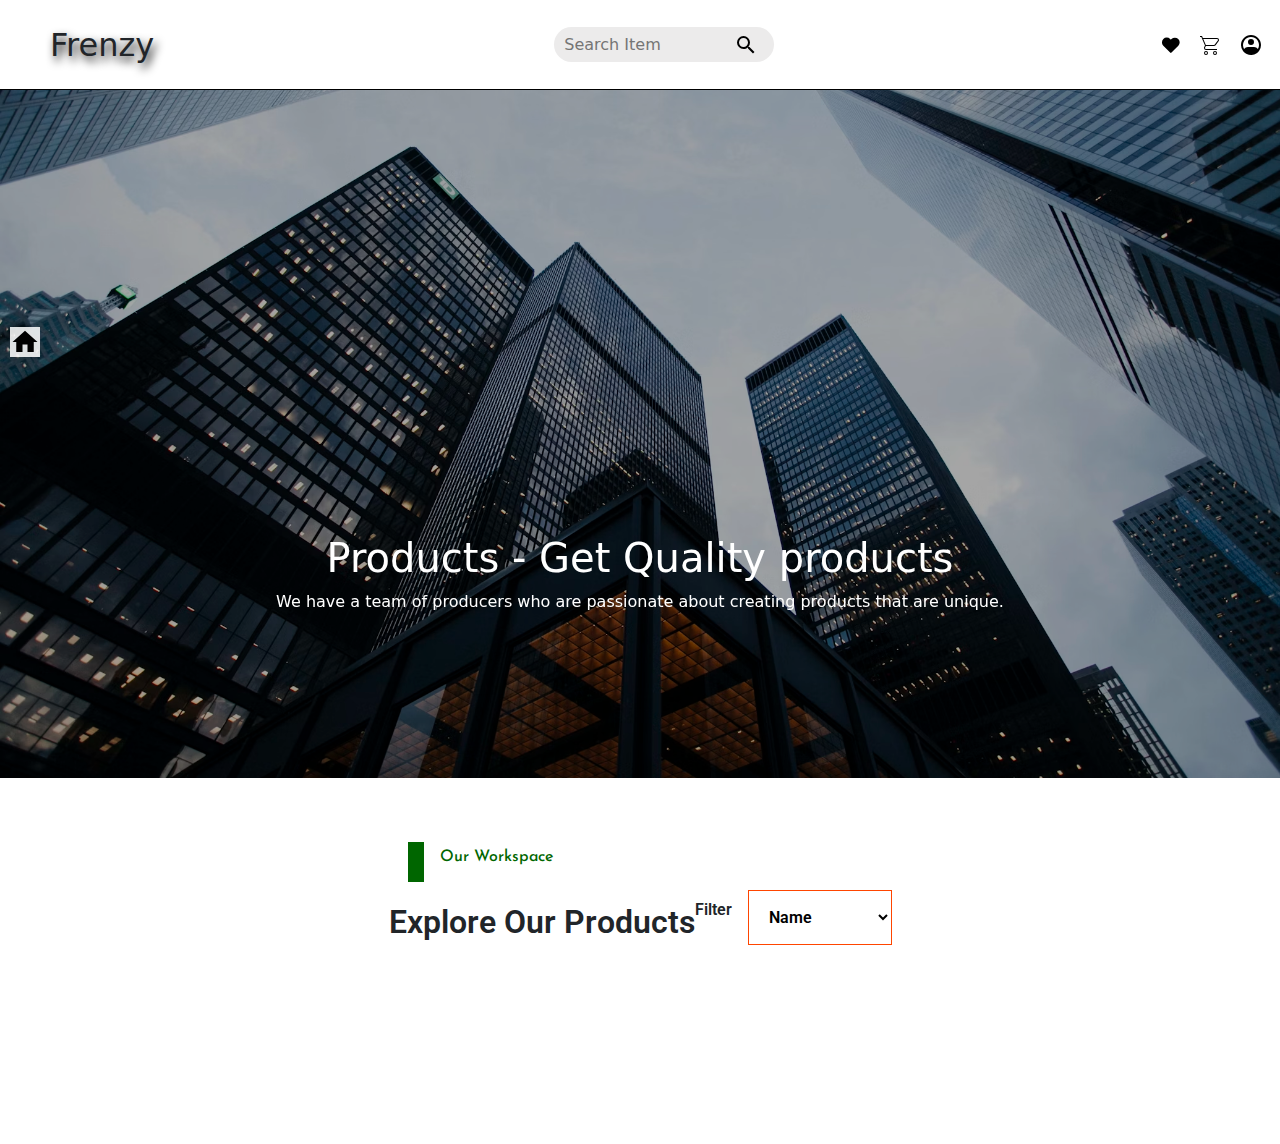
==== commit 20c6932f: "responsive design and add product functionality" ====
--- a/index.html
+++ b/index.html
@@ -54,11 +54,11 @@
     <header>
       <!-- =================== Boy ALone ===================== -->
       <nav>
-        <div class="logo">Frenzy</div>
+        <div class="logo" style="text-shadow: 3px 5px 10px #000">Frenzy</div>
 
         <div class="input-container">
-          <input class="city-input" type="search" placeholder="Search Item" />
-          <button class="search-btn">
+          <input class="city-input" id="todo-input" type="search" placeholder="Search Item" />
+          <button class="search-btn" id="add-button" >
             <svg
               xmlns="http://www.w3.org/2000/svg"
               width="24"
@@ -89,38 +89,40 @@
           </svg>
 
           <!-- cart -->
-          <svg
-            xmlns="http://www.w3.org/2000/svg"
-            width="24px"
-            height="24px"
-            viewBox="0 0 24 24"
-          >
-            <path
-              fill=""
-              d="M16 18a2 2 0 0 1 2 2a2 2 0 0 1-2 2a2 2 0 0 1-2-2a2 2 0 0 1 2-2m0 1a1 1 0 0 0-1 1a1 1 0 0 0 1 1a1 1 0 0 0 1-1a1 1 0 0 0-1-1m-9-1a2 2 0 0 1 2 2a2 2 0 0 1-2 2a2 2 0 0 1-2-2a2 2 0 0 1 2-2m0 1a1 1 0 0 0-1 1a1 1 0 0 0 1 1a1 1 0 0 0 1-1a1 1 0 0 0-1-1M18 6H4.27l2.55 6H15c.33 0 .62-.16.8-.4l3-4c.13-.17.2-.38.2-.6a1 1 0 0 0-1-1m-3 7H6.87l-.77 1.56L6 15a1 1 0 0 0 1 1h11v1H7a2 2 0 0 1-2-2a2 2 0 0 1 .25-.97l.72-1.47L2.34 4H1V3h2l.85 2H18a2 2 0 0 1 2 2c0 .5-.17.92-.45 1.26l-2.91 3.89c-.36.51-.96.85-1.64.85"
-            />
-          </svg>
-
+          <a href="add.html">
+            <svg
+              xmlns="http://www.w3.org/2000/svg"
+              width="24px"
+              height="24px"
+              viewBox="0 0 24 24"
+            >
+              <path
+                fill=""
+                d="M16 18a2 2 0 0 1 2 2a2 2 0 0 1-2 2a2 2 0 0 1-2-2a2 2 0 0 1 2-2m0 1a1 1 0 0 0-1 1a1 1 0 0 0 1 1a1 1 0 0 0 1-1a1 1 0 0 0-1-1m-9-1a2 2 0 0 1 2 2a2 2 0 0 1-2 2a2 2 0 0 1-2-2a2 2 0 0 1 2-2m0 1a1 1 0 0 0-1 1a1 1 0 0 0 1 1a1 1 0 0 0 1-1a1 1 0 0 0-1-1M18 6H4.27l2.55 6H15c.33 0 .62-.16.8-.4l3-4c.13-.17.2-.38.2-.6a1 1 0 0 0-1-1m-3 7H6.87l-.77 1.56L6 15a1 1 0 0 0 1 1h11v1H7a2 2 0 0 1-2-2a2 2 0 0 1 .25-.97l.72-1.47L2.34 4H1V3h2l.85 2H18a2 2 0 0 1 2 2c0 .5-.17.92-.45 1.26l-2.91 3.89c-.36.51-.96.85-1.64.85"
+              />
+            </svg>
+          </a>
           <!-- user -->
-
-          <svg
-            xmlns="http://www.w3.org/2000/svg"
-            width="24px"
-            height="24px"
-            viewBox="0 0 24 24"
-          >
-            <path
-              fill=""
-              fill-rule="evenodd"
-              d="M12 4a8 8 0 0 0-6.96 11.947A4.99 4.99 0 0 1 9 14h6a4.99 4.99 0 0 1 3.96 1.947A8 8 0 0 0 12 4m7.943 14.076q.188-.245.36-.502A9.96 9.96 0 0 0 22 12c0-5.523-4.477-10-10-10S2 6.477 2 12a9.96 9.96 0 0 0 2.057 6.076l-.005.018l.355.413A9.98 9.98 0 0 0 12 22q.324 0 .644-.02a9.95 9.95 0 0 0 5.031-1.745a10 10 0 0 0 1.918-1.728l.355-.413zM12 6a3 3 0 1 0 0 6a3 3 0 0 0 0-6"
-              clip-rule="evenodd"
-            />
-          </svg>
+          <a href="#">
+            <svg
+              xmlns="http://www.w3.org/2000/svg"
+              width="24px"
+              height="24px"
+              viewBox="0 0 24 24"
+            >
+              <path
+                fill=""
+                fill-rule="evenodd"
+                d="M12 4a8 8 0 0 0-6.96 11.947A4.99 4.99 0 0 1 9 14h6a4.99 4.99 0 0 1 3.96 1.947A8 8 0 0 0 12 4m7.943 14.076q.188-.245.36-.502A9.96 9.96 0 0 0 22 12c0-5.523-4.477-10-10-10S2 6.477 2 12a9.96 9.96 0 0 0 2.057 6.076l-.005.018l.355.413A9.98 9.98 0 0 0 12 22q.324 0 .644-.02a9.95 9.95 0 0 0 5.031-1.745a10 10 0 0 0 1.918-1.728l.355-.413zM12 6a3 3 0 1 0 0 6a3 3 0 0 0 0-6"
+                clip-rule="evenodd"
+              />
+            </svg>
+          </a>
         </div>
       </nav>
-    </header>
-
-    <div class="off-screen-menu" id="offScreenMenu">
+
+
+      <div class="off-screen-menu" id="offScreenMenu">
       <ul class="main2">
         <li>
           <h5>
@@ -468,12 +470,15 @@
         </li>
       </ul>
     </div>
+    </header>
+
+    
 
     <!-- main -->
 
     <main>
       <!-- slider -->
-      <section>
+      <section class="slider">
         <div
           id="carouselExampleDark"
           class="carousel carousel-dark slide slide-section"
@@ -495,7 +500,7 @@
                 class="carousel-caption"
                 style="padding-bottom: 8rem; color: #fff"
               >
-                <h1>Get Quality products</h1>
+                <h1>Products - Get Quality products</h1>
                 <p>
                   We have a team of producers who are passionate about creating
                   products that are unique.
@@ -519,10 +524,7 @@
                 style="padding-bottom: 8rem; color: #fff"
               >
                 <h1>Delivery - Get Your Product in any location</h1>
-                <p>
-                  Get Quality Distributors to help you get your music to
-                  streaming platforms.
-                </p>
+                <p>We deliver your product at any location at ease</p>
               </div>
             </div>
             <div
@@ -541,10 +543,10 @@
                 class="carousel-caption"
                 style="padding-bottom: 8rem; color: #fff"
               >
-                <h1>Delivery - Get Your Product in any location</h1>
+                <h1>Cheaper - Get Your Product at a discount price</h1>
                 <p>
-                  Get Quality Distributors to help you get your music to
-                  streaming platforms.
+                  We sell product at a cheap and affordable prices to the
+                  consumers.
                 </p>
               </div>
             </div>
@@ -589,495 +591,59 @@
 
       <section class="shop-container">
         <div class="shop-items">
-        <article class="shop-head-section">
-          <div class="detail">
-            <div>
-              <div class="block"></div>
-              <h6>Our Workspace</h6>
+          <article class="shop-head-section">
+            <div class="detail">
+              <div>
+                <div class="block"></div>
+                <h6>Our Workspace</h6>
+              </div>
+              <p>Explore Our Products</p>
             </div>
-            <p>Explore Our Products</p>
+            <div class="sort-button">
+              <p>Filter</p>
+              <select name="Sort" id="">
+                <option value="name">Name</option>
+                <option value="date">Date Added</option>
+                <option value="price">Price</option>
+              </select>
+            </div>
+          </article>
+          <!-- This Change Was Done By MrDee This IS For The Showcase Part1 and 2 -->
+          <div class="scroll" id="scroll">
+          
+<div class="container" id="product-container"></div>
+
+
+<script>
+  const container = document.getElementById("product-container");
+
+  function renderProduct(product) {
+    const card = document.createElement("div");
+    card.classList.add("product-card");
+    card.innerHTML = `
+      <img src="${product.image}" alt="${product.name}">
+      <h3>${product.name}</h3>
+      <p class="price">${product.price}</p>
+      <p class="description">${product.desc}</p>
+      <a href="add.html"><button class="buy-btn">Buy</button></a>
+    `;
+    container.appendChild(card);
+  }
+
+  function loadproducts() {
+    container.innerHTML = "";
+    const products = JSON.parse(localStorage.getItem("products") || "[]");
+    products.forEach(p => renderProduct(p));
+  }
+
+  window.onload = loadproducts;
+</script>
+
           </div>
-          <div class="sort-button">
-            <p>Filter</p>
-            <select name="Sort" id="">
-              <option value="name">Name</option>
-              <option value="date">Date Added</option>
-              <option value="price">Price</option>
-            </select>
-          </div>
-        </article>
-        <!-- This Change Was Done By MrDee This IS For The Showcase Part1 and 2 -->
-        <div class="scroll">
-          <!-- Showcase 1 -->
-          <article class="shop-cards">
-            <div class="card">
-              <div class="img-container">
-                <img src="assets/images/Jordans-red.png" alt="items-picture" />
-              </div>
-              <div class="detail-tag">
-                <p>Nike Sneakers</p>
-
-                <h2>$140</h2>
-              </div>
-         <div class="counter-container">
-                  <button class="increaseBtn"><svg xmlns="http://www.w3.org/2000/svg" width="40px" height="40px" viewBox="0 0 32 32"><path fill="currentcolor" d="M29.02 11.754L8.416 9.474L7.16 4.715a.76.76 0 0 0-.727-.558H3.34a1.21 1.21 0 0 0-.963-.49a1.24 1.24 0 1 0 0 2.483c.4 0 .738-.2.965-.492h2.512l5.23 19.8a3.28 3.28 0 0 0-.89 2.242a3.29 3.29 0 0 0 3.292 3.293a3.296 3.296 0 0 0 3.297-3.293a3.2 3.2 0 0 0-.093-.743h5.533a3.3 3.3 0 0 0-.092.743c0 1.82 1.476 3.293 3.296 3.293S28.72 29.52 28.72 27.7a3.296 3.296 0 0 0-3.294-3.297c-.95 0-1.8.41-2.402 1.053h-7.136a3.28 3.28 0 0 0-2.402-1.053c-.38 0-.738.078-1.077.196l-.182-.686H26.81a2.5 2.5 0 0 0 2.39-1.96l1.575-7.798a2 2 0 0 0 .04-.414a1.995 1.995 0 0 0-1.795-1.988zm-3.592 16.24a.3.3 0 0 1-.297-.295c.003-.166.135-.298.298-.298s.295.132.297.297a.3.3 0 0 1-.297.294zm1.78-7.495l.948-.95l-.318 1.58zm-14.453-9.037L13.79 12.5l-1.29 1.29l-1.293-1.29l1.087-1.088zm4.498.498l.538.54l-1.29 1.29l-1.293-1.29l.688-.69l1.358.15zM9.63 14.076l.87-.868l1.29 1.292l-1.29 1.29l-.565-.563l-.304-1.152zm-.295-1.12l-.328-1.24l.785.785zM21.79 16.5l-1.29 1.29l-1.293-1.29l1.292-1.293zm-.583-2l1.292-1.292l1.29 1.292l-1.29 1.292zM18.5 15.79l-1.293-1.29l1.292-1.293l1.29 1.292zm-.71.71l-1.29 1.29l-1.292-1.29l1.292-1.293zm-3.29-.71l-1.293-1.29l1.292-1.293l1.29 1.292zm-.71.71l-1.29 1.29l-1.293-1.29l1.292-1.293zm-3.29.707l1.29 1.292l-.784.783l-.54-2.044l.033-.033zm.802 3.197l1.197-1.197l1.29 1.292l-1.29 1.29l-1.13-1.13zm1.906-1.905l1.29-1.293l1.293 1.292l-1.29 1.29l-1.292-1.29zm3.292.707l1.292 1.292l-1.292 1.29l-1.292-1.29zm.708-.708l1.292-1.293l1.29 1.292l-1.29 1.29zm3.29.707l1.293 1.292l-1.29 1.29l-1.292-1.292zm.71-.708l1.29-1.293l1.293 1.292l-1.29 1.29zm2-2l1.29-1.293l1.293 1.292l-1.29 1.29zm2-2l1.29-1.293L27.79 14.5l-1.29 1.292l-1.293-1.293zm-.71-.708l-1.155-1.156l2.082.23zM21.792 12.5l-1.29 1.292l-1.293-1.292l.29-.29l2.253.25zm-7.29-.71l-.152-.15l.273.03l-.12.12zm-4 .002l-.65-.65l1.17.13zm4 9.415l1.205 1.205h-2.41zm4 0l1.205 1.206h-2.412zm4 0l1.207 1.207h-2.414zm.707-.708l1.292-1.293l1.29 1.292l-1.29 1.29zm2-2l1.292-1.292l1.29 1.29l-1.29 1.293l-1.293-1.29zm3.292-.71l-1.292-1.29l1.29-1.292l.445.444l-.43 2.124l-.014.015zm.5-4.5l-.5.5l-.66-.657l1.017.112c.054.008.1.026.144.044zM13.488 27.993a.297.297 0 0 1 0-.593a.296.296 0 0 1 0 .591zm13.323-5.58h-1.517l1.207-1.207l.93.93c-.187.17-.423.29-.62.277"/></svg> Add to Cart</button>
-                  <button class="resetBtn" style="display: none;">Reset</button>
-              </div>
-              <div class="dbtn">
-
-                <button  style="opacity: 0;" class=""><svg xmlns="http://www.w3.org/2000/svg" width="20px" height="20px" viewBox="0 0 24 24"><path fill="currentcolor" d="M7.616 20q-.667 0-1.141-.475T6 18.386V6h-.5q-.213 0-.356-.144T5 5.499t.144-.356T5.5 5H9q0-.31.23-.54t.54-.23h4.46q.31 0 .54.23T15 5h3.5q.213 0 .356.144t.144.357t-.144.356T18.5 6H18v12.385q0 .666-.475 1.14t-1.14.475zM17 6H7v12.385q0 .269.173.442t.443.173h8.769q.269 0 .442-.173t.173-.442zm-6.692 11q.213 0 .357-.144t.143-.356v-8q0-.213-.144-.356T10.307 8t-.356.144t-.143.356v8q0 .213.144.356q.144.144.356.144m3.385 0q.213 0 .356-.144t.143-.356v-8q0-.213-.144-.356Q13.904 8 13.692 8q-.213 0-.357.144t-.143.356v8q0 .213.144.356t.357.144M7 6v13z"/></svg></button>
-                
-                <div class="add-items">
-                </div>
-                </div>
-                <div class="counts">Carts:  <span class="countLabel">0</span>
-                  <button class="decreaseBtn"><svg xmlns="http://www.w3.org/2000/svg" width="20px" height="20px" viewBox="0 0 24 24"><path fill="currentcolor" d="M7.616 20q-.667 0-1.141-.475T6 18.386V6h-.5q-.213 0-.356-.144T5 5.499t.144-.356T5.5 5H9q0-.31.23-.54t.54-.23h4.46q.31 0 .54.23T15 5h3.5q.213 0 .356.144t.144.357t-.144.356T18.5 6H18v12.385q0 .666-.475 1.14t-1.14.475zM17 6H7v12.385q0 .269.173.442t.443.173h8.769q.269 0 .442-.173t.173-.442zm-6.692 11q.213 0 .357-.144t.143-.356v-8q0-.213-.144-.356T10.307 8t-.356.144t-.143.356v8q0 .213.144.356q.144.144.356.144m3.385 0q.213 0 .356-.144t.143-.356v-8q0-.213-.144-.356Q13.904 8 13.692 8q-.213 0-.357.144t-.143.356v8q0 .213.144.356t.357.144M7 6v13z"/></svg></button>
-                </div>
-              </div>
-       
-            <div class="card">
-              <div class="img-container">
-                <img id="top" src="assets/images/party-bag.avif" alt="items-picture" />
-              </div>
-              <div class="detail-tag">
-                <p>Party Bag</p>
-
-                <h2>$140</h2>
-              </div>
-              <div class="counter-container">
-                  <button class="increaseBtn"><svg xmlns="http://www.w3.org/2000/svg" width="40px" height="40px" viewBox="0 0 32 32"><path fill="currentcolor" d="M29.02 11.754L8.416 9.474L7.16 4.715a.76.76 0 0 0-.727-.558H3.34a1.21 1.21 0 0 0-.963-.49a1.24 1.24 0 1 0 0 2.483c.4 0 .738-.2.965-.492h2.512l5.23 19.8a3.28 3.28 0 0 0-.89 2.242a3.29 3.29 0 0 0 3.292 3.293a3.296 3.296 0 0 0 3.297-3.293a3.2 3.2 0 0 0-.093-.743h5.533a3.3 3.3 0 0 0-.092.743c0 1.82 1.476 3.293 3.296 3.293S28.72 29.52 28.72 27.7a3.296 3.296 0 0 0-3.294-3.297c-.95 0-1.8.41-2.402 1.053h-7.136a3.28 3.28 0 0 0-2.402-1.053c-.38 0-.738.078-1.077.196l-.182-.686H26.81a2.5 2.5 0 0 0 2.39-1.96l1.575-7.798a2 2 0 0 0 .04-.414a1.995 1.995 0 0 0-1.795-1.988zm-3.592 16.24a.3.3 0 0 1-.297-.295c.003-.166.135-.298.298-.298s.295.132.297.297a.3.3 0 0 1-.297.294zm1.78-7.495l.948-.95l-.318 1.58zm-14.453-9.037L13.79 12.5l-1.29 1.29l-1.293-1.29l1.087-1.088zm4.498.498l.538.54l-1.29 1.29l-1.293-1.29l.688-.69l1.358.15zM9.63 14.076l.87-.868l1.29 1.292l-1.29 1.29l-.565-.563l-.304-1.152zm-.295-1.12l-.328-1.24l.785.785zM21.79 16.5l-1.29 1.29l-1.293-1.29l1.292-1.293zm-.583-2l1.292-1.292l1.29 1.292l-1.29 1.292zM18.5 15.79l-1.293-1.29l1.292-1.293l1.29 1.292zm-.71.71l-1.29 1.29l-1.292-1.29l1.292-1.293zm-3.29-.71l-1.293-1.29l1.292-1.293l1.29 1.292zm-.71.71l-1.29 1.29l-1.293-1.29l1.292-1.293zm-3.29.707l1.29 1.292l-.784.783l-.54-2.044l.033-.033zm.802 3.197l1.197-1.197l1.29 1.292l-1.29 1.29l-1.13-1.13zm1.906-1.905l1.29-1.293l1.293 1.292l-1.29 1.29l-1.292-1.29zm3.292.707l1.292 1.292l-1.292 1.29l-1.292-1.29zm.708-.708l1.292-1.293l1.29 1.292l-1.29 1.29zm3.29.707l1.293 1.292l-1.29 1.29l-1.292-1.292zm.71-.708l1.29-1.293l1.293 1.292l-1.29 1.29zm2-2l1.29-1.293l1.293 1.292l-1.29 1.29zm2-2l1.29-1.293L27.79 14.5l-1.29 1.292l-1.293-1.293zm-.71-.708l-1.155-1.156l2.082.23zM21.792 12.5l-1.29 1.292l-1.293-1.292l.29-.29l2.253.25zm-7.29-.71l-.152-.15l.273.03l-.12.12zm-4 .002l-.65-.65l1.17.13zm4 9.415l1.205 1.205h-2.41zm4 0l1.205 1.206h-2.412zm4 0l1.207 1.207h-2.414zm.707-.708l1.292-1.293l1.29 1.292l-1.29 1.29zm2-2l1.292-1.292l1.29 1.29l-1.29 1.293l-1.293-1.29zm3.292-.71l-1.292-1.29l1.29-1.292l.445.444l-.43 2.124l-.014.015zm.5-4.5l-.5.5l-.66-.657l1.017.112c.054.008.1.026.144.044zM13.488 27.993a.297.297 0 0 1 0-.593a.296.296 0 0 1 0 .591zm13.323-5.58h-1.517l1.207-1.207l.93.93c-.187.17-.423.29-.62.277"/></svg> Add to Cart</button>
-                  <button class="resetBtn" style="display: none;">Reset</button>
-              </div>
-              <div class="dbtn">
-
-                <button  style="opacity: 0;" class=""><svg xmlns="http://www.w3.org/2000/svg" width="20px" height="20px" viewBox="0 0 24 24"><path fill="currentcolor" d="M7.616 20q-.667 0-1.141-.475T6 18.386V6h-.5q-.213 0-.356-.144T5 5.499t.144-.356T5.5 5H9q0-.31.23-.54t.54-.23h4.46q.31 0 .54.23T15 5h3.5q.213 0 .356.144t.144.357t-.144.356T18.5 6H18v12.385q0 .666-.475 1.14t-1.14.475zM17 6H7v12.385q0 .269.173.442t.443.173h8.769q.269 0 .442-.173t.173-.442zm-6.692 11q.213 0 .357-.144t.143-.356v-8q0-.213-.144-.356T10.307 8t-.356.144t-.143.356v8q0 .213.144.356q.144.144.356.144m3.385 0q.213 0 .356-.144t.143-.356v-8q0-.213-.144-.356Q13.904 8 13.692 8q-.213 0-.357.144t-.143.356v8q0 .213.144.356t.357.144M7 6v13z"/></svg></button>
-                
-                <div class="add-items">
-                </div>
-                </div>
-                <div class="counts">Carts:  <span class="countLabel">0</span>
-                  <button class="decreaseBtn"><svg xmlns="http://www.w3.org/2000/svg" width="20px" height="20px" viewBox="0 0 24 24"><path fill="currentcolor" d="M7.616 20q-.667 0-1.141-.475T6 18.386V6h-.5q-.213 0-.356-.144T5 5.499t.144-.356T5.5 5H9q0-.31.23-.54t.54-.23h4.46q.31 0 .54.23T15 5h3.5q.213 0 .356.144t.144.357t-.144.356T18.5 6H18v12.385q0 .666-.475 1.14t-1.14.475zM17 6H7v12.385q0 .269.173.442t.443.173h8.769q.269 0 .442-.173t.173-.442zm-6.692 11q.213 0 .357-.144t.143-.356v-8q0-.213-.144-.356T10.307 8t-.356.144t-.143.356v8q0 .213.144.356q.144.144.356.144m3.385 0q.213 0 .356-.144t.143-.356v-8q0-.213-.144-.356Q13.904 8 13.692 8q-.213 0-.357.144t-.143.356v8q0 .213.144.356t.357.144M7 6v13z"/></svg></button>
-                </div>
-              </div>
-       
-        
-            <div class="card">
-              <div class="img-container">
-                <img id="top" src="assets/images/Apple-iPhone-16-hero-geo-240909_inline.jpg.large.jpg" 
-                style="width: 25vw; height: 75vh; overflow-y: hidden;"
-                alt="items-picture" />
-              </div>
-              <div class="detail-tag">
-                <p>Iphone 16</p>
-
-                <h2>$140</h2>
-              </div>
-              <div class="counter-container">
-                  <button class="increaseBtn"><svg xmlns="http://www.w3.org/2000/svg" width="40px" height="40px" viewBox="0 0 32 32"><path fill="currentcolor" d="M29.02 11.754L8.416 9.474L7.16 4.715a.76.76 0 0 0-.727-.558H3.34a1.21 1.21 0 0 0-.963-.49a1.24 1.24 0 1 0 0 2.483c.4 0 .738-.2.965-.492h2.512l5.23 19.8a3.28 3.28 0 0 0-.89 2.242a3.29 3.29 0 0 0 3.292 3.293a3.296 3.296 0 0 0 3.297-3.293a3.2 3.2 0 0 0-.093-.743h5.533a3.3 3.3 0 0 0-.092.743c0 1.82 1.476 3.293 3.296 3.293S28.72 29.52 28.72 27.7a3.296 3.296 0 0 0-3.294-3.297c-.95 0-1.8.41-2.402 1.053h-7.136a3.28 3.28 0 0 0-2.402-1.053c-.38 0-.738.078-1.077.196l-.182-.686H26.81a2.5 2.5 0 0 0 2.39-1.96l1.575-7.798a2 2 0 0 0 .04-.414a1.995 1.995 0 0 0-1.795-1.988zm-3.592 16.24a.3.3 0 0 1-.297-.295c.003-.166.135-.298.298-.298s.295.132.297.297a.3.3 0 0 1-.297.294zm1.78-7.495l.948-.95l-.318 1.58zm-14.453-9.037L13.79 12.5l-1.29 1.29l-1.293-1.29l1.087-1.088zm4.498.498l.538.54l-1.29 1.29l-1.293-1.29l.688-.69l1.358.15zM9.63 14.076l.87-.868l1.29 1.292l-1.29 1.29l-.565-.563l-.304-1.152zm-.295-1.12l-.328-1.24l.785.785zM21.79 16.5l-1.29 1.29l-1.293-1.29l1.292-1.293zm-.583-2l1.292-1.292l1.29 1.292l-1.29 1.292zM18.5 15.79l-1.293-1.29l1.292-1.293l1.29 1.292zm-.71.71l-1.29 1.29l-1.292-1.29l1.292-1.293zm-3.29-.71l-1.293-1.29l1.292-1.293l1.29 1.292zm-.71.71l-1.29 1.29l-1.293-1.29l1.292-1.293zm-3.29.707l1.29 1.292l-.784.783l-.54-2.044l.033-.033zm.802 3.197l1.197-1.197l1.29 1.292l-1.29 1.29l-1.13-1.13zm1.906-1.905l1.29-1.293l1.293 1.292l-1.29 1.29l-1.292-1.29zm3.292.707l1.292 1.292l-1.292 1.29l-1.292-1.29zm.708-.708l1.292-1.293l1.29 1.292l-1.29 1.29zm3.29.707l1.293 1.292l-1.29 1.29l-1.292-1.292zm.71-.708l1.29-1.293l1.293 1.292l-1.29 1.29zm2-2l1.29-1.293l1.293 1.292l-1.29 1.29zm2-2l1.29-1.293L27.79 14.5l-1.29 1.292l-1.293-1.293zm-.71-.708l-1.155-1.156l2.082.23zM21.792 12.5l-1.29 1.292l-1.293-1.292l.29-.29l2.253.25zm-7.29-.71l-.152-.15l.273.03l-.12.12zm-4 .002l-.65-.65l1.17.13zm4 9.415l1.205 1.205h-2.41zm4 0l1.205 1.206h-2.412zm4 0l1.207 1.207h-2.414zm.707-.708l1.292-1.293l1.29 1.292l-1.29 1.29zm2-2l1.292-1.292l1.29 1.29l-1.29 1.293l-1.293-1.29zm3.292-.71l-1.292-1.29l1.29-1.292l.445.444l-.43 2.124l-.014.015zm.5-4.5l-.5.5l-.66-.657l1.017.112c.054.008.1.026.144.044zM13.488 27.993a.297.297 0 0 1 0-.593a.296.296 0 0 1 0 .591zm13.323-5.58h-1.517l1.207-1.207l.93.93c-.187.17-.423.29-.62.277"/></svg> Add to Cart</button>
-                  <button class="resetBtn" style="display: none;">Reset</button>
-              </div>
-              <div class="dbtn">
-
-                <button  style="opacity: 0;" class=""><svg xmlns="http://www.w3.org/2000/svg" width="20px" height="20px" viewBox="0 0 24 24"><path fill="currentcolor" d="M7.616 20q-.667 0-1.141-.475T6 18.386V6h-.5q-.213 0-.356-.144T5 5.499t.144-.356T5.5 5H9q0-.31.23-.54t.54-.23h4.46q.31 0 .54.23T15 5h3.5q.213 0 .356.144t.144.357t-.144.356T18.5 6H18v12.385q0 .666-.475 1.14t-1.14.475zM17 6H7v12.385q0 .269.173.442t.443.173h8.769q.269 0 .442-.173t.173-.442zm-6.692 11q.213 0 .357-.144t.143-.356v-8q0-.213-.144-.356T10.307 8t-.356.144t-.143.356v8q0 .213.144.356q.144.144.356.144m3.385 0q.213 0 .356-.144t.143-.356v-8q0-.213-.144-.356Q13.904 8 13.692 8q-.213 0-.357.144t-.143.356v8q0 .213.144.356t.357.144M7 6v13z"/></svg></button>
-                
-                <div class="add-items">
-                </div>
-                </div>
-                <div class="counts">Carts:  <span class="countLabel">0</span>
-                  <button class="decreaseBtn"><svg xmlns="http://www.w3.org/2000/svg" width="20px" height="20px" viewBox="0 0 24 24"><path fill="currentcolor" d="M7.616 20q-.667 0-1.141-.475T6 18.386V6h-.5q-.213 0-.356-.144T5 5.499t.144-.356T5.5 5H9q0-.31.23-.54t.54-.23h4.46q.31 0 .54.23T15 5h3.5q.213 0 .356.144t.144.357t-.144.356T18.5 6H18v12.385q0 .666-.475 1.14t-1.14.475zM17 6H7v12.385q0 .269.173.442t.443.173h8.769q.269 0 .442-.173t.173-.442zm-6.692 11q.213 0 .357-.144t.143-.356v-8q0-.213-.144-.356T10.307 8t-.356.144t-.143.356v8q0 .213.144.356q.144.144.356.144m3.385 0q.213 0 .356-.144t.143-.356v-8q0-.213-.144-.356Q13.904 8 13.692 8q-.213 0-.357.144t-.143.356v8q0 .213.144.356t.357.144M7 6v13z"/></svg></button>
-                </div>
-              </div>
-       
-        
-            <div class="card">
-              <div class="img-container">
-                <img src="assets/images/dell-xl.jpg" alt="items-picture" />
-              </div>
-              <div class="detail-tag">
-                <p>Dell XP Laptop</p>
-
-                <h2>$140</h2>
-              </div>
-              <div class="counter-container">
-                  <button class="increaseBtn"><svg xmlns="http://www.w3.org/2000/svg" width="40px" height="40px" viewBox="0 0 32 32"><path fill="currentcolor" d="M29.02 11.754L8.416 9.474L7.16 4.715a.76.76 0 0 0-.727-.558H3.34a1.21 1.21 0 0 0-.963-.49a1.24 1.24 0 1 0 0 2.483c.4 0 .738-.2.965-.492h2.512l5.23 19.8a3.28 3.28 0 0 0-.89 2.242a3.29 3.29 0 0 0 3.292 3.293a3.296 3.296 0 0 0 3.297-3.293a3.2 3.2 0 0 0-.093-.743h5.533a3.3 3.3 0 0 0-.092.743c0 1.82 1.476 3.293 3.296 3.293S28.72 29.52 28.72 27.7a3.296 3.296 0 0 0-3.294-3.297c-.95 0-1.8.41-2.402 1.053h-7.136a3.28 3.28 0 0 0-2.402-1.053c-.38 0-.738.078-1.077.196l-.182-.686H26.81a2.5 2.5 0 0 0 2.39-1.96l1.575-7.798a2 2 0 0 0 .04-.414a1.995 1.995 0 0 0-1.795-1.988zm-3.592 16.24a.3.3 0 0 1-.297-.295c.003-.166.135-.298.298-.298s.295.132.297.297a.3.3 0 0 1-.297.294zm1.78-7.495l.948-.95l-.318 1.58zm-14.453-9.037L13.79 12.5l-1.29 1.29l-1.293-1.29l1.087-1.088zm4.498.498l.538.54l-1.29 1.29l-1.293-1.29l.688-.69l1.358.15zM9.63 14.076l.87-.868l1.29 1.292l-1.29 1.29l-.565-.563l-.304-1.152zm-.295-1.12l-.328-1.24l.785.785zM21.79 16.5l-1.29 1.29l-1.293-1.29l1.292-1.293zm-.583-2l1.292-1.292l1.29 1.292l-1.29 1.292zM18.5 15.79l-1.293-1.29l1.292-1.293l1.29 1.292zm-.71.71l-1.29 1.29l-1.292-1.29l1.292-1.293zm-3.29-.71l-1.293-1.29l1.292-1.293l1.29 1.292zm-.71.71l-1.29 1.29l-1.293-1.29l1.292-1.293zm-3.29.707l1.29 1.292l-.784.783l-.54-2.044l.033-.033zm.802 3.197l1.197-1.197l1.29 1.292l-1.29 1.29l-1.13-1.13zm1.906-1.905l1.29-1.293l1.293 1.292l-1.29 1.29l-1.292-1.29zm3.292.707l1.292 1.292l-1.292 1.29l-1.292-1.29zm.708-.708l1.292-1.293l1.29 1.292l-1.29 1.29zm3.29.707l1.293 1.292l-1.29 1.29l-1.292-1.292zm.71-.708l1.29-1.293l1.293 1.292l-1.29 1.29zm2-2l1.29-1.293l1.293 1.292l-1.29 1.29zm2-2l1.29-1.293L27.79 14.5l-1.29 1.292l-1.293-1.293zm-.71-.708l-1.155-1.156l2.082.23zM21.792 12.5l-1.29 1.292l-1.293-1.292l.29-.29l2.253.25zm-7.29-.71l-.152-.15l.273.03l-.12.12zm-4 .002l-.65-.65l1.17.13zm4 9.415l1.205 1.205h-2.41zm4 0l1.205 1.206h-2.412zm4 0l1.207 1.207h-2.414zm.707-.708l1.292-1.293l1.29 1.292l-1.29 1.29zm2-2l1.292-1.292l1.29 1.29l-1.29 1.293l-1.293-1.29zm3.292-.71l-1.292-1.29l1.29-1.292l.445.444l-.43 2.124l-.014.015zm.5-4.5l-.5.5l-.66-.657l1.017.112c.054.008.1.026.144.044zM13.488 27.993a.297.297 0 0 1 0-.593a.296.296 0 0 1 0 .591zm13.323-5.58h-1.517l1.207-1.207l.93.93c-.187.17-.423.29-.62.277"/></svg> Add to Cart</button>
-                  <button class="resetBtn" style="display: none;">Reset</button>
-              </div>
-              <div class="dbtn">
-
-                <button  style="opacity: 0;" class=""><svg xmlns="http://www.w3.org/2000/svg" width="20px" height="20px" viewBox="0 0 24 24"><path fill="currentcolor" d="M7.616 20q-.667 0-1.141-.475T6 18.386V6h-.5q-.213 0-.356-.144T5 5.499t.144-.356T5.5 5H9q0-.31.23-.54t.54-.23h4.46q.31 0 .54.23T15 5h3.5q.213 0 .356.144t.144.357t-.144.356T18.5 6H18v12.385q0 .666-.475 1.14t-1.14.475zM17 6H7v12.385q0 .269.173.442t.443.173h8.769q.269 0 .442-.173t.173-.442zm-6.692 11q.213 0 .357-.144t.143-.356v-8q0-.213-.144-.356T10.307 8t-.356.144t-.143.356v8q0 .213.144.356q.144.144.356.144m3.385 0q.213 0 .356-.144t.143-.356v-8q0-.213-.144-.356Q13.904 8 13.692 8q-.213 0-.357.144t-.143.356v8q0 .213.144.356t.357.144M7 6v13z"/></svg></button>
-                
-                <div class="add-items">
-                </div>
-                </div>
-                <div class="counts">Carts:  <span class="countLabel">0</span>
-                  <button class="decreaseBtn"><svg xmlns="http://www.w3.org/2000/svg" width="20px" height="20px" viewBox="0 0 24 24"><path fill="currentcolor" d="M7.616 20q-.667 0-1.141-.475T6 18.386V6h-.5q-.213 0-.356-.144T5 5.499t.144-.356T5.5 5H9q0-.31.23-.54t.54-.23h4.46q.31 0 .54.23T15 5h3.5q.213 0 .356.144t.144.357t-.144.356T18.5 6H18v12.385q0 .666-.475 1.14t-1.14.475zM17 6H7v12.385q0 .269.173.442t.443.173h8.769q.269 0 .442-.173t.173-.442zm-6.692 11q.213 0 .357-.144t.143-.356v-8q0-.213-.144-.356T10.307 8t-.356.144t-.143.356v8q0 .213.144.356q.144.144.356.144m3.385 0q.213 0 .356-.144t.143-.356v-8q0-.213-.144-.356Q13.904 8 13.692 8q-.213 0-.357.144t-.143.356v8q0 .213.144.356t.357.144M7 6v13z"/></svg></button>
-                </div>
-              </div>
-       
-       
-            <div class="card">
-              <div class="img-container">
-                <img src="assets/images/comfort-chair.webp" style="width: 25vw; height: 55vh;" alt="items-picture" />
-              </div>
-              <div class="detail-tag">
-                <p>Comfort Office Chair</p>
-
-                <h2>$140</h2>
-              </div>
-              <div class="counter-container">
-                  <button class="increaseBtn"><svg xmlns="http://www.w3.org/2000/svg" width="40px" height="40px" viewBox="0 0 32 32"><path fill="currentcolor" d="M29.02 11.754L8.416 9.474L7.16 4.715a.76.76 0 0 0-.727-.558H3.34a1.21 1.21 0 0 0-.963-.49a1.24 1.24 0 1 0 0 2.483c.4 0 .738-.2.965-.492h2.512l5.23 19.8a3.28 3.28 0 0 0-.89 2.242a3.29 3.29 0 0 0 3.292 3.293a3.296 3.296 0 0 0 3.297-3.293a3.2 3.2 0 0 0-.093-.743h5.533a3.3 3.3 0 0 0-.092.743c0 1.82 1.476 3.293 3.296 3.293S28.72 29.52 28.72 27.7a3.296 3.296 0 0 0-3.294-3.297c-.95 0-1.8.41-2.402 1.053h-7.136a3.28 3.28 0 0 0-2.402-1.053c-.38 0-.738.078-1.077.196l-.182-.686H26.81a2.5 2.5 0 0 0 2.39-1.96l1.575-7.798a2 2 0 0 0 .04-.414a1.995 1.995 0 0 0-1.795-1.988zm-3.592 16.24a.3.3 0 0 1-.297-.295c.003-.166.135-.298.298-.298s.295.132.297.297a.3.3 0 0 1-.297.294zm1.78-7.495l.948-.95l-.318 1.58zm-14.453-9.037L13.79 12.5l-1.29 1.29l-1.293-1.29l1.087-1.088zm4.498.498l.538.54l-1.29 1.29l-1.293-1.29l.688-.69l1.358.15zM9.63 14.076l.87-.868l1.29 1.292l-1.29 1.29l-.565-.563l-.304-1.152zm-.295-1.12l-.328-1.24l.785.785zM21.79 16.5l-1.29 1.29l-1.293-1.29l1.292-1.293zm-.583-2l1.292-1.292l1.29 1.292l-1.29 1.292zM18.5 15.79l-1.293-1.29l1.292-1.293l1.29 1.292zm-.71.71l-1.29 1.29l-1.292-1.29l1.292-1.293zm-3.29-.71l-1.293-1.29l1.292-1.293l1.29 1.292zm-.71.71l-1.29 1.29l-1.293-1.29l1.292-1.293zm-3.29.707l1.29 1.292l-.784.783l-.54-2.044l.033-.033zm.802 3.197l1.197-1.197l1.29 1.292l-1.29 1.29l-1.13-1.13zm1.906-1.905l1.29-1.293l1.293 1.292l-1.29 1.29l-1.292-1.29zm3.292.707l1.292 1.292l-1.292 1.29l-1.292-1.29zm.708-.708l1.292-1.293l1.29 1.292l-1.29 1.29zm3.29.707l1.293 1.292l-1.29 1.29l-1.292-1.292zm.71-.708l1.29-1.293l1.293 1.292l-1.29 1.29zm2-2l1.29-1.293l1.293 1.292l-1.29 1.29zm2-2l1.29-1.293L27.79 14.5l-1.29 1.292l-1.293-1.293zm-.71-.708l-1.155-1.156l2.082.23zM21.792 12.5l-1.29 1.292l-1.293-1.292l.29-.29l2.253.25zm-7.29-.71l-.152-.15l.273.03l-.12.12zm-4 .002l-.65-.65l1.17.13zm4 9.415l1.205 1.205h-2.41zm4 0l1.205 1.206h-2.412zm4 0l1.207 1.207h-2.414zm.707-.708l1.292-1.293l1.29 1.292l-1.29 1.29zm2-2l1.292-1.292l1.29 1.29l-1.29 1.293l-1.293-1.29zm3.292-.71l-1.292-1.29l1.29-1.292l.445.444l-.43 2.124l-.014.015zm.5-4.5l-.5.5l-.66-.657l1.017.112c.054.008.1.026.144.044zM13.488 27.993a.297.297 0 0 1 0-.593a.296.296 0 0 1 0 .591zm13.323-5.58h-1.517l1.207-1.207l.93.93c-.187.17-.423.29-.62.277"/></svg> Add to Cart</button>
-                  <button class="resetBtn" style="display: none;">Reset</button>
-              </div>
-              <div class="dbtn">
-
-                <button  style="opacity: 0;" class=""><svg xmlns="http://www.w3.org/2000/svg" width="20px" height="20px" viewBox="0 0 24 24"><path fill="currentcolor" d="M7.616 20q-.667 0-1.141-.475T6 18.386V6h-.5q-.213 0-.356-.144T5 5.499t.144-.356T5.5 5H9q0-.31.23-.54t.54-.23h4.46q.31 0 .54.23T15 5h3.5q.213 0 .356.144t.144.357t-.144.356T18.5 6H18v12.385q0 .666-.475 1.14t-1.14.475zM17 6H7v12.385q0 .269.173.442t.443.173h8.769q.269 0 .442-.173t.173-.442zm-6.692 11q.213 0 .357-.144t.143-.356v-8q0-.213-.144-.356T10.307 8t-.356.144t-.143.356v8q0 .213.144.356q.144.144.356.144m3.385 0q.213 0 .356-.144t.143-.356v-8q0-.213-.144-.356Q13.904 8 13.692 8q-.213 0-.357.144t-.143.356v8q0 .213.144.356t.357.144M7 6v13z"/></svg></button>
-                
-                <div class="add-items">
-                </div>
-                </div>
-                <div class="counts">Carts:  <span class="countLabel">0</span>
-                  <button class="decreaseBtn"><svg xmlns="http://www.w3.org/2000/svg" width="20px" height="20px" viewBox="0 0 24 24"><path fill="currentcolor" d="M7.616 20q-.667 0-1.141-.475T6 18.386V6h-.5q-.213 0-.356-.144T5 5.499t.144-.356T5.5 5H9q0-.31.23-.54t.54-.23h4.46q.31 0 .54.23T15 5h3.5q.213 0 .356.144t.144.357t-.144.356T18.5 6H18v12.385q0 .666-.475 1.14t-1.14.475zM17 6H7v12.385q0 .269.173.442t.443.173h8.769q.269 0 .442-.173t.173-.442zm-6.692 11q.213 0 .357-.144t.143-.356v-8q0-.213-.144-.356T10.307 8t-.356.144t-.143.356v8q0 .213.144.356q.144.144.356.144m3.385 0q.213 0 .356-.144t.143-.356v-8q0-.213-.144-.356Q13.904 8 13.692 8q-.213 0-.357.144t-.143.356v8q0 .213.144.356t.357.144M7 6v13z"/></svg></button>
-                </div>
-              </div>
-       
-       
-            <div class="card">
-              <div class="img-container">
-                <img src="assets/images/ring-light.jpg" style="width: 25vw; height: 55vh;"  alt="items-picture" />
-              </div>
-              <div class="detail-tag">
-                <p>Ring Light</p>
-
-                <h2>$140</h2>
-              </div>
-              <div class="counter-container">
-                  <button class="increaseBtn"><svg xmlns="http://www.w3.org/2000/svg" width="40px" height="40px" viewBox="0 0 32 32"><path fill="currentcolor" d="M29.02 11.754L8.416 9.474L7.16 4.715a.76.76 0 0 0-.727-.558H3.34a1.21 1.21 0 0 0-.963-.49a1.24 1.24 0 1 0 0 2.483c.4 0 .738-.2.965-.492h2.512l5.23 19.8a3.28 3.28 0 0 0-.89 2.242a3.29 3.29 0 0 0 3.292 3.293a3.296 3.296 0 0 0 3.297-3.293a3.2 3.2 0 0 0-.093-.743h5.533a3.3 3.3 0 0 0-.092.743c0 1.82 1.476 3.293 3.296 3.293S28.72 29.52 28.72 27.7a3.296 3.296 0 0 0-3.294-3.297c-.95 0-1.8.41-2.402 1.053h-7.136a3.28 3.28 0 0 0-2.402-1.053c-.38 0-.738.078-1.077.196l-.182-.686H26.81a2.5 2.5 0 0 0 2.39-1.96l1.575-7.798a2 2 0 0 0 .04-.414a1.995 1.995 0 0 0-1.795-1.988zm-3.592 16.24a.3.3 0 0 1-.297-.295c.003-.166.135-.298.298-.298s.295.132.297.297a.3.3 0 0 1-.297.294zm1.78-7.495l.948-.95l-.318 1.58zm-14.453-9.037L13.79 12.5l-1.29 1.29l-1.293-1.29l1.087-1.088zm4.498.498l.538.54l-1.29 1.29l-1.293-1.29l.688-.69l1.358.15zM9.63 14.076l.87-.868l1.29 1.292l-1.29 1.29l-.565-.563l-.304-1.152zm-.295-1.12l-.328-1.24l.785.785zM21.79 16.5l-1.29 1.29l-1.293-1.29l1.292-1.293zm-.583-2l1.292-1.292l1.29 1.292l-1.29 1.292zM18.5 15.79l-1.293-1.29l1.292-1.293l1.29 1.292zm-.71.71l-1.29 1.29l-1.292-1.29l1.292-1.293zm-3.29-.71l-1.293-1.29l1.292-1.293l1.29 1.292zm-.71.71l-1.29 1.29l-1.293-1.29l1.292-1.293zm-3.29.707l1.29 1.292l-.784.783l-.54-2.044l.033-.033zm.802 3.197l1.197-1.197l1.29 1.292l-1.29 1.29l-1.13-1.13zm1.906-1.905l1.29-1.293l1.293 1.292l-1.29 1.29l-1.292-1.29zm3.292.707l1.292 1.292l-1.292 1.29l-1.292-1.29zm.708-.708l1.292-1.293l1.29 1.292l-1.29 1.29zm3.29.707l1.293 1.292l-1.29 1.29l-1.292-1.292zm.71-.708l1.29-1.293l1.293 1.292l-1.29 1.29zm2-2l1.29-1.293l1.293 1.292l-1.29 1.29zm2-2l1.29-1.293L27.79 14.5l-1.29 1.292l-1.293-1.293zm-.71-.708l-1.155-1.156l2.082.23zM21.792 12.5l-1.29 1.292l-1.293-1.292l.29-.29l2.253.25zm-7.29-.71l-.152-.15l.273.03l-.12.12zm-4 .002l-.65-.65l1.17.13zm4 9.415l1.205 1.205h-2.41zm4 0l1.205 1.206h-2.412zm4 0l1.207 1.207h-2.414zm.707-.708l1.292-1.293l1.29 1.292l-1.29 1.29zm2-2l1.292-1.292l1.29 1.29l-1.29 1.293l-1.293-1.29zm3.292-.71l-1.292-1.29l1.29-1.292l.445.444l-.43 2.124l-.014.015zm.5-4.5l-.5.5l-.66-.657l1.017.112c.054.008.1.026.144.044zM13.488 27.993a.297.297 0 0 1 0-.593a.296.296 0 0 1 0 .591zm13.323-5.58h-1.517l1.207-1.207l.93.93c-.187.17-.423.29-.62.277"/></svg> Add to Cart</button>
-                  <button class="resetBtn" style="display: none;">Reset</button>
-              </div>
-              <div class="dbtn">
-
-                <button  style="opacity: 0;" class=""><svg xmlns="http://www.w3.org/2000/svg" width="20px" height="20px" viewBox="0 0 24 24"><path fill="currentcolor" d="M7.616 20q-.667 0-1.141-.475T6 18.386V6h-.5q-.213 0-.356-.144T5 5.499t.144-.356T5.5 5H9q0-.31.23-.54t.54-.23h4.46q.31 0 .54.23T15 5h3.5q.213 0 .356.144t.144.357t-.144.356T18.5 6H18v12.385q0 .666-.475 1.14t-1.14.475zM17 6H7v12.385q0 .269.173.442t.443.173h8.769q.269 0 .442-.173t.173-.442zm-6.692 11q.213 0 .357-.144t.143-.356v-8q0-.213-.144-.356T10.307 8t-.356.144t-.143.356v8q0 .213.144.356q.144.144.356.144m3.385 0q.213 0 .356-.144t.143-.356v-8q0-.213-.144-.356Q13.904 8 13.692 8q-.213 0-.357.144t-.143.356v8q0 .213.144.356t.357.144M7 6v13z"/></svg></button>
-                
-                <div class="add-items">
-                </div>
-                </div>
-                <div class="counts">Carts:  <span class="countLabel">0</span>
-                  <button class="decreaseBtn"><svg xmlns="http://www.w3.org/2000/svg" width="20px" height="20px" viewBox="0 0 24 24"><path fill="currentcolor" d="M7.616 20q-.667 0-1.141-.475T6 18.386V6h-.5q-.213 0-.356-.144T5 5.499t.144-.356T5.5 5H9q0-.31.23-.54t.54-.23h4.46q.31 0 .54.23T15 5h3.5q.213 0 .356.144t.144.357t-.144.356T18.5 6H18v12.385q0 .666-.475 1.14t-1.14.475zM17 6H7v12.385q0 .269.173.442t.443.173h8.769q.269 0 .442-.173t.173-.442zm-6.692 11q.213 0 .357-.144t.143-.356v-8q0-.213-.144-.356T10.307 8t-.356.144t-.143.356v8q0 .213.144.356q.144.144.356.144m3.385 0q.213 0 .356-.144t.143-.356v-8q0-.213-.144-.356Q13.904 8 13.692 8q-.213 0-.357.144t-.143.356v8q0 .213.144.356t.357.144M7 6v13z"/></svg></button>
-                </div>
-              </div>
-       
-         
-            <div class="card">
-              <div class="img-container">
-                <img src="assets/images/camers.webp" alt="items-picture" />
-              </div>
-              <div class="detail-tag">
-                <p>4K/HD Camera</p>
-
-                <h2>$140</h2>
-              </div>
-              <div class="counter-container">
-                  <button class="increaseBtn"><svg xmlns="http://www.w3.org/2000/svg" width="40px" height="40px" viewBox="0 0 32 32"><path fill="currentcolor" d="M29.02 11.754L8.416 9.474L7.16 4.715a.76.76 0 0 0-.727-.558H3.34a1.21 1.21 0 0 0-.963-.49a1.24 1.24 0 1 0 0 2.483c.4 0 .738-.2.965-.492h2.512l5.23 19.8a3.28 3.28 0 0 0-.89 2.242a3.29 3.29 0 0 0 3.292 3.293a3.296 3.296 0 0 0 3.297-3.293a3.2 3.2 0 0 0-.093-.743h5.533a3.3 3.3 0 0 0-.092.743c0 1.82 1.476 3.293 3.296 3.293S28.72 29.52 28.72 27.7a3.296 3.296 0 0 0-3.294-3.297c-.95 0-1.8.41-2.402 1.053h-7.136a3.28 3.28 0 0 0-2.402-1.053c-.38 0-.738.078-1.077.196l-.182-.686H26.81a2.5 2.5 0 0 0 2.39-1.96l1.575-7.798a2 2 0 0 0 .04-.414a1.995 1.995 0 0 0-1.795-1.988zm-3.592 16.24a.3.3 0 0 1-.297-.295c.003-.166.135-.298.298-.298s.295.132.297.297a.3.3 0 0 1-.297.294zm1.78-7.495l.948-.95l-.318 1.58zm-14.453-9.037L13.79 12.5l-1.29 1.29l-1.293-1.29l1.087-1.088zm4.498.498l.538.54l-1.29 1.29l-1.293-1.29l.688-.69l1.358.15zM9.63 14.076l.87-.868l1.29 1.292l-1.29 1.29l-.565-.563l-.304-1.152zm-.295-1.12l-.328-1.24l.785.785zM21.79 16.5l-1.29 1.29l-1.293-1.29l1.292-1.293zm-.583-2l1.292-1.292l1.29 1.292l-1.29 1.292zM18.5 15.79l-1.293-1.29l1.292-1.293l1.29 1.292zm-.71.71l-1.29 1.29l-1.292-1.29l1.292-1.293zm-3.29-.71l-1.293-1.29l1.292-1.293l1.29 1.292zm-.71.71l-1.29 1.29l-1.293-1.29l1.292-1.293zm-3.29.707l1.29 1.292l-.784.783l-.54-2.044l.033-.033zm.802 3.197l1.197-1.197l1.29 1.292l-1.29 1.29l-1.13-1.13zm1.906-1.905l1.29-1.293l1.293 1.292l-1.29 1.29l-1.292-1.29zm3.292.707l1.292 1.292l-1.292 1.29l-1.292-1.29zm.708-.708l1.292-1.293l1.29 1.292l-1.29 1.29zm3.29.707l1.293 1.292l-1.29 1.29l-1.292-1.292zm.71-.708l1.29-1.293l1.293 1.292l-1.29 1.29zm2-2l1.29-1.293l1.293 1.292l-1.29 1.29zm2-2l1.29-1.293L27.79 14.5l-1.29 1.292l-1.293-1.293zm-.71-.708l-1.155-1.156l2.082.23zM21.792 12.5l-1.29 1.292l-1.293-1.292l.29-.29l2.253.25zm-7.29-.71l-.152-.15l.273.03l-.12.12zm-4 .002l-.65-.65l1.17.13zm4 9.415l1.205 1.205h-2.41zm4 0l1.205 1.206h-2.412zm4 0l1.207 1.207h-2.414zm.707-.708l1.292-1.293l1.29 1.292l-1.29 1.29zm2-2l1.292-1.292l1.29 1.29l-1.29 1.293l-1.293-1.29zm3.292-.71l-1.292-1.29l1.29-1.292l.445.444l-.43 2.124l-.014.015zm.5-4.5l-.5.5l-.66-.657l1.017.112c.054.008.1.026.144.044zM13.488 27.993a.297.297 0 0 1 0-.593a.296.296 0 0 1 0 .591zm13.323-5.58h-1.517l1.207-1.207l.93.93c-.187.17-.423.29-.62.277"/></svg> Add to Cart</button>
-                  <button class="resetBtn" style="display: none;">Reset</button>
-              </div>
-              <div class="dbtn">
-
-                <button  style="opacity: 0;" class=""><svg xmlns="http://www.w3.org/2000/svg" width="20px" height="20px" viewBox="0 0 24 24"><path fill="currentcolor" d="M7.616 20q-.667 0-1.141-.475T6 18.386V6h-.5q-.213 0-.356-.144T5 5.499t.144-.356T5.5 5H9q0-.31.23-.54t.54-.23h4.46q.31 0 .54.23T15 5h3.5q.213 0 .356.144t.144.357t-.144.356T18.5 6H18v12.385q0 .666-.475 1.14t-1.14.475zM17 6H7v12.385q0 .269.173.442t.443.173h8.769q.269 0 .442-.173t.173-.442zm-6.692 11q.213 0 .357-.144t.143-.356v-8q0-.213-.144-.356T10.307 8t-.356.144t-.143.356v8q0 .213.144.356q.144.144.356.144m3.385 0q.213 0 .356-.144t.143-.356v-8q0-.213-.144-.356Q13.904 8 13.692 8q-.213 0-.357.144t-.143.356v8q0 .213.144.356t.357.144M7 6v13z"/></svg></button>
-                
-                <div class="add-items">
-                </div>
-                </div>
-                <div class="counts">Carts:  <span class="countLabel">0</span>
-                  <button class="decreaseBtn"><svg xmlns="http://www.w3.org/2000/svg" width="20px" height="20px" viewBox="0 0 24 24"><path fill="currentcolor" d="M7.616 20q-.667 0-1.141-.475T6 18.386V6h-.5q-.213 0-.356-.144T5 5.499t.144-.356T5.5 5H9q0-.31.23-.54t.54-.23h4.46q.31 0 .54.23T15 5h3.5q.213 0 .356.144t.144.357t-.144.356T18.5 6H18v12.385q0 .666-.475 1.14t-1.14.475zM17 6H7v12.385q0 .269.173.442t.443.173h8.769q.269 0 .442-.173t.173-.442zm-6.692 11q.213 0 .357-.144t.143-.356v-8q0-.213-.144-.356T10.307 8t-.356.144t-.143.356v8q0 .213.144.356q.144.144.356.144m3.385 0q.213 0 .356-.144t.143-.356v-8q0-.213-.144-.356Q13.904 8 13.692 8q-.213 0-.357.144t-.143.356v8q0 .213.144.356t.357.144M7 6v13z"/></svg></button>
-                </div>
-              </div>
-       
-         
-            <div class="card">
-              <div class="img-container">
-                <img src="assets/images/tablet.jpg" alt="items-picture" />
-              </div>
-              <div class="detail-tag">
-                <p>Tablet</p>
-
-                <h2>$140</h2>
-              </div>
-              <div class="counter-container">
-                  <button class="increaseBtn"><svg xmlns="http://www.w3.org/2000/svg" width="40px" height="40px" viewBox="0 0 32 32"><path fill="currentcolor" d="M29.02 11.754L8.416 9.474L7.16 4.715a.76.76 0 0 0-.727-.558H3.34a1.21 1.21 0 0 0-.963-.49a1.24 1.24 0 1 0 0 2.483c.4 0 .738-.2.965-.492h2.512l5.23 19.8a3.28 3.28 0 0 0-.89 2.242a3.29 3.29 0 0 0 3.292 3.293a3.296 3.296 0 0 0 3.297-3.293a3.2 3.2 0 0 0-.093-.743h5.533a3.3 3.3 0 0 0-.092.743c0 1.82 1.476 3.293 3.296 3.293S28.72 29.52 28.72 27.7a3.296 3.296 0 0 0-3.294-3.297c-.95 0-1.8.41-2.402 1.053h-7.136a3.28 3.28 0 0 0-2.402-1.053c-.38 0-.738.078-1.077.196l-.182-.686H26.81a2.5 2.5 0 0 0 2.39-1.96l1.575-7.798a2 2 0 0 0 .04-.414a1.995 1.995 0 0 0-1.795-1.988zm-3.592 16.24a.3.3 0 0 1-.297-.295c.003-.166.135-.298.298-.298s.295.132.297.297a.3.3 0 0 1-.297.294zm1.78-7.495l.948-.95l-.318 1.58zm-14.453-9.037L13.79 12.5l-1.29 1.29l-1.293-1.29l1.087-1.088zm4.498.498l.538.54l-1.29 1.29l-1.293-1.29l.688-.69l1.358.15zM9.63 14.076l.87-.868l1.29 1.292l-1.29 1.29l-.565-.563l-.304-1.152zm-.295-1.12l-.328-1.24l.785.785zM21.79 16.5l-1.29 1.29l-1.293-1.29l1.292-1.293zm-.583-2l1.292-1.292l1.29 1.292l-1.29 1.292zM18.5 15.79l-1.293-1.29l1.292-1.293l1.29 1.292zm-.71.71l-1.29 1.29l-1.292-1.29l1.292-1.293zm-3.29-.71l-1.293-1.29l1.292-1.293l1.29 1.292zm-.71.71l-1.29 1.29l-1.293-1.29l1.292-1.293zm-3.29.707l1.29 1.292l-.784.783l-.54-2.044l.033-.033zm.802 3.197l1.197-1.197l1.29 1.292l-1.29 1.29l-1.13-1.13zm1.906-1.905l1.29-1.293l1.293 1.292l-1.29 1.29l-1.292-1.29zm3.292.707l1.292 1.292l-1.292 1.29l-1.292-1.29zm.708-.708l1.292-1.293l1.29 1.292l-1.29 1.29zm3.29.707l1.293 1.292l-1.29 1.29l-1.292-1.292zm.71-.708l1.29-1.293l1.293 1.292l-1.29 1.29zm2-2l1.29-1.293l1.293 1.292l-1.29 1.29zm2-2l1.29-1.293L27.79 14.5l-1.29 1.292l-1.293-1.293zm-.71-.708l-1.155-1.156l2.082.23zM21.792 12.5l-1.29 1.292l-1.293-1.292l.29-.29l2.253.25zm-7.29-.71l-.152-.15l.273.03l-.12.12zm-4 .002l-.65-.65l1.17.13zm4 9.415l1.205 1.205h-2.41zm4 0l1.205 1.206h-2.412zm4 0l1.207 1.207h-2.414zm.707-.708l1.292-1.293l1.29 1.292l-1.29 1.29zm2-2l1.292-1.292l1.29 1.29l-1.29 1.293l-1.293-1.29zm3.292-.71l-1.292-1.29l1.29-1.292l.445.444l-.43 2.124l-.014.015zm.5-4.5l-.5.5l-.66-.657l1.017.112c.054.008.1.026.144.044zM13.488 27.993a.297.297 0 0 1 0-.593a.296.296 0 0 1 0 .591zm13.323-5.58h-1.517l1.207-1.207l.93.93c-.187.17-.423.29-.62.277"/></svg> Add to Cart</button>
-                  <button class="resetBtn" style="display: none;">Reset</button>
-              </div>
-              <div class="dbtn">
-
-                <button  style="opacity: 0;" class=""><svg xmlns="http://www.w3.org/2000/svg" width="20px" height="20px" viewBox="0 0 24 24"><path fill="currentcolor" d="M7.616 20q-.667 0-1.141-.475T6 18.386V6h-.5q-.213 0-.356-.144T5 5.499t.144-.356T5.5 5H9q0-.31.23-.54t.54-.23h4.46q.31 0 .54.23T15 5h3.5q.213 0 .356.144t.144.357t-.144.356T18.5 6H18v12.385q0 .666-.475 1.14t-1.14.475zM17 6H7v12.385q0 .269.173.442t.443.173h8.769q.269 0 .442-.173t.173-.442zm-6.692 11q.213 0 .357-.144t.143-.356v-8q0-.213-.144-.356T10.307 8t-.356.144t-.143.356v8q0 .213.144.356q.144.144.356.144m3.385 0q.213 0 .356-.144t.143-.356v-8q0-.213-.144-.356Q13.904 8 13.692 8q-.213 0-.357.144t-.143.356v8q0 .213.144.356t.357.144M7 6v13z"/></svg></button>
-                
-                <div class="add-items">
-                </div>
-                </div>
-                <div class="counts">Carts:  <span class="countLabel">0</span>
-                  <button class="decreaseBtn"><svg xmlns="http://www.w3.org/2000/svg" width="20px" height="20px" viewBox="0 0 24 24"><path fill="currentcolor" d="M7.616 20q-.667 0-1.141-.475T6 18.386V6h-.5q-.213 0-.356-.144T5 5.499t.144-.356T5.5 5H9q0-.31.23-.54t.54-.23h4.46q.31 0 .54.23T15 5h3.5q.213 0 .356.144t.144.357t-.144.356T18.5 6H18v12.385q0 .666-.475 1.14t-1.14.475zM17 6H7v12.385q0 .269.173.442t.443.173h8.769q.269 0 .442-.173t.173-.442zm-6.692 11q.213 0 .357-.144t.143-.356v-8q0-.213-.144-.356T10.307 8t-.356.144t-.143.356v8q0 .213.144.356q.144.144.356.144m3.385 0q.213 0 .356-.144t.143-.356v-8q0-.213-.144-.356Q13.904 8 13.692 8q-.213 0-.357.144t-.143.356v8q0 .213.144.356t.357.144M7 6v13z"/></svg></button>
-                </div>
-              </div>
-       
-      
-            <div class="card">
-              <div class="img-container">
-                <img src="assets/images/drone.png" alt="items-picture" />
-              </div>
-              <div class="detail-tag">
-                <p>Long Range Drone</p>
-
-                <h2>$140</h2>
-              </div>
-              <div class="counter-container">
-                  <button class="increaseBtn"><svg xmlns="http://www.w3.org/2000/svg" width="40px" height="40px" viewBox="0 0 32 32"><path fill="currentcolor" d="M29.02 11.754L8.416 9.474L7.16 4.715a.76.76 0 0 0-.727-.558H3.34a1.21 1.21 0 0 0-.963-.49a1.24 1.24 0 1 0 0 2.483c.4 0 .738-.2.965-.492h2.512l5.23 19.8a3.28 3.28 0 0 0-.89 2.242a3.29 3.29 0 0 0 3.292 3.293a3.296 3.296 0 0 0 3.297-3.293a3.2 3.2 0 0 0-.093-.743h5.533a3.3 3.3 0 0 0-.092.743c0 1.82 1.476 3.293 3.296 3.293S28.72 29.52 28.72 27.7a3.296 3.296 0 0 0-3.294-3.297c-.95 0-1.8.41-2.402 1.053h-7.136a3.28 3.28 0 0 0-2.402-1.053c-.38 0-.738.078-1.077.196l-.182-.686H26.81a2.5 2.5 0 0 0 2.39-1.96l1.575-7.798a2 2 0 0 0 .04-.414a1.995 1.995 0 0 0-1.795-1.988zm-3.592 16.24a.3.3 0 0 1-.297-.295c.003-.166.135-.298.298-.298s.295.132.297.297a.3.3 0 0 1-.297.294zm1.78-7.495l.948-.95l-.318 1.58zm-14.453-9.037L13.79 12.5l-1.29 1.29l-1.293-1.29l1.087-1.088zm4.498.498l.538.54l-1.29 1.29l-1.293-1.29l.688-.69l1.358.15zM9.63 14.076l.87-.868l1.29 1.292l-1.29 1.29l-.565-.563l-.304-1.152zm-.295-1.12l-.328-1.24l.785.785zM21.79 16.5l-1.29 1.29l-1.293-1.29l1.292-1.293zm-.583-2l1.292-1.292l1.29 1.292l-1.29 1.292zM18.5 15.79l-1.293-1.29l1.292-1.293l1.29 1.292zm-.71.71l-1.29 1.29l-1.292-1.29l1.292-1.293zm-3.29-.71l-1.293-1.29l1.292-1.293l1.29 1.292zm-.71.71l-1.29 1.29l-1.293-1.29l1.292-1.293zm-3.29.707l1.29 1.292l-.784.783l-.54-2.044l.033-.033zm.802 3.197l1.197-1.197l1.29 1.292l-1.29 1.29l-1.13-1.13zm1.906-1.905l1.29-1.293l1.293 1.292l-1.29 1.29l-1.292-1.29zm3.292.707l1.292 1.292l-1.292 1.29l-1.292-1.29zm.708-.708l1.292-1.293l1.29 1.292l-1.29 1.29zm3.29.707l1.293 1.292l-1.29 1.29l-1.292-1.292zm.71-.708l1.29-1.293l1.293 1.292l-1.29 1.29zm2-2l1.29-1.293l1.293 1.292l-1.29 1.29zm2-2l1.29-1.293L27.79 14.5l-1.29 1.292l-1.293-1.293zm-.71-.708l-1.155-1.156l2.082.23zM21.792 12.5l-1.29 1.292l-1.293-1.292l.29-.29l2.253.25zm-7.29-.71l-.152-.15l.273.03l-.12.12zm-4 .002l-.65-.65l1.17.13zm4 9.415l1.205 1.205h-2.41zm4 0l1.205 1.206h-2.412zm4 0l1.207 1.207h-2.414zm.707-.708l1.292-1.293l1.29 1.292l-1.29 1.29zm2-2l1.292-1.292l1.29 1.29l-1.29 1.293l-1.293-1.29zm3.292-.71l-1.292-1.29l1.29-1.292l.445.444l-.43 2.124l-.014.015zm.5-4.5l-.5.5l-.66-.657l1.017.112c.054.008.1.026.144.044zM13.488 27.993a.297.297 0 0 1 0-.593a.296.296 0 0 1 0 .591zm13.323-5.58h-1.517l1.207-1.207l.93.93c-.187.17-.423.29-.62.277"/></svg> Add to Cart</button>
-                  <button class="resetBtn" style="display: none;">Reset</button>
-              </div>
-              <div class="dbtn">
-
-                <button  style="opacity: 0;" class=""><svg xmlns="http://www.w3.org/2000/svg" width="20px" height="20px" viewBox="0 0 24 24"><path fill="currentcolor" d="M7.616 20q-.667 0-1.141-.475T6 18.386V6h-.5q-.213 0-.356-.144T5 5.499t.144-.356T5.5 5H9q0-.31.23-.54t.54-.23h4.46q.31 0 .54.23T15 5h3.5q.213 0 .356.144t.144.357t-.144.356T18.5 6H18v12.385q0 .666-.475 1.14t-1.14.475zM17 6H7v12.385q0 .269.173.442t.443.173h8.769q.269 0 .442-.173t.173-.442zm-6.692 11q.213 0 .357-.144t.143-.356v-8q0-.213-.144-.356T10.307 8t-.356.144t-.143.356v8q0 .213.144.356q.144.144.356.144m3.385 0q.213 0 .356-.144t.143-.356v-8q0-.213-.144-.356Q13.904 8 13.692 8q-.213 0-.357.144t-.143.356v8q0 .213.144.356t.357.144M7 6v13z"/></svg></button>
-                
-                <div class="add-items">
-                </div>
-                </div>
-                <div class="counts">Carts:  <span class="countLabel">0</span>
-                  <button class="decreaseBtn"><svg xmlns="http://www.w3.org/2000/svg" width="20px" height="20px" viewBox="0 0 24 24"><path fill="currentcolor" d="M7.616 20q-.667 0-1.141-.475T6 18.386V6h-.5q-.213 0-.356-.144T5 5.499t.144-.356T5.5 5H9q0-.31.23-.54t.54-.23h4.46q.31 0 .54.23T15 5h3.5q.213 0 .356.144t.144.357t-.144.356T18.5 6H18v12.385q0 .666-.475 1.14t-1.14.475zM17 6H7v12.385q0 .269.173.442t.443.173h8.769q.269 0 .442-.173t.173-.442zm-6.692 11q.213 0 .357-.144t.143-.356v-8q0-.213-.144-.356T10.307 8t-.356.144t-.143.356v8q0 .213.144.356q.144.144.356.144m3.385 0q.213 0 .356-.144t.143-.356v-8q0-.213-.144-.356Q13.904 8 13.692 8q-.213 0-.357.144t-.143.356v8q0 .213.144.356t.357.144M7 6v13z"/></svg></button>
-                </div>
-              </div>
-       
-       
-          </article>
-          <!-- Showcase 2 -->
-         
-          <article class="shop-cards">
-            <div class="card">
-              <div class="img-container">
-                <img src="assets/images/Jordan-1.jpg" alt="items-picture" />
-              </div>
-              <div class="detail-tag">
-                <p>Nike Sneakers</p>
-
-                <h2>$140</h2>
-              </div>
-
-              <div class="add-items">
-              
-                   <div class="counter-container">
-                  <button class="decreaseBtn">-</button>
-                  <span class="countLabel">0</span>
-                  <button class="increaseBtn">+</button>
-                  <button class="resetBtn" style="display: none;">Reset</button>
-              </div>
-                </div>
-              </div>
-       
-            <div class="card">
-              <div class="img-container">
-                <img id="top" src="assets/images/party-bag.avif" alt="items-picture" />
-              </div>
-              <div class="detail-tag">
-                <p>Party Bag</p>
-
-                <h2>$140</h2>
-              </div>
-              <div class="add-items">
-              
-                </select>
-      <div class="counter-container">
-                  <button class="decreaseBtn">-</button>
-                  <span class="countLabel">0</span>
-                  <button class="increaseBtn">+</button>
-                  <button class="resetBtn" style="display: none;">Reset</button>
-              </div>
-                </div>
-              </div>
-        
-            <div class="card">
-              <div class="img-container">
-                <img id="top" src="assets/images/iphone-16.jpg" alt="items-picture" />
-              </div>
-              <div class="detail-tag">
-                <p>Iphone 16</p>
-
-                <h2>$140</h2>
-              </div>
-              <div class="counter-container">
-                  <button class="increaseBtn"><svg xmlns="http://www.w3.org/2000/svg" width="40px" height="40px" viewBox="0 0 32 32"><path fill="currentcolor" d="M29.02 11.754L8.416 9.474L7.16 4.715a.76.76 0 0 0-.727-.558H3.34a1.21 1.21 0 0 0-.963-.49a1.24 1.24 0 1 0 0 2.483c.4 0 .738-.2.965-.492h2.512l5.23 19.8a3.28 3.28 0 0 0-.89 2.242a3.29 3.29 0 0 0 3.292 3.293a3.296 3.296 0 0 0 3.297-3.293a3.2 3.2 0 0 0-.093-.743h5.533a3.3 3.3 0 0 0-.092.743c0 1.82 1.476 3.293 3.296 3.293S28.72 29.52 28.72 27.7a3.296 3.296 0 0 0-3.294-3.297c-.95 0-1.8.41-2.402 1.053h-7.136a3.28 3.28 0 0 0-2.402-1.053c-.38 0-.738.078-1.077.196l-.182-.686H26.81a2.5 2.5 0 0 0 2.39-1.96l1.575-7.798a2 2 0 0 0 .04-.414a1.995 1.995 0 0 0-1.795-1.988zm-3.592 16.24a.3.3 0 0 1-.297-.295c.003-.166.135-.298.298-.298s.295.132.297.297a.3.3 0 0 1-.297.294zm1.78-7.495l.948-.95l-.318 1.58zm-14.453-9.037L13.79 12.5l-1.29 1.29l-1.293-1.29l1.087-1.088zm4.498.498l.538.54l-1.29 1.29l-1.293-1.29l.688-.69l1.358.15zM9.63 14.076l.87-.868l1.29 1.292l-1.29 1.29l-.565-.563l-.304-1.152zm-.295-1.12l-.328-1.24l.785.785zM21.79 16.5l-1.29 1.29l-1.293-1.29l1.292-1.293zm-.583-2l1.292-1.292l1.29 1.292l-1.29 1.292zM18.5 15.79l-1.293-1.29l1.292-1.293l1.29 1.292zm-.71.71l-1.29 1.29l-1.292-1.29l1.292-1.293zm-3.29-.71l-1.293-1.29l1.292-1.293l1.29 1.292zm-.71.71l-1.29 1.29l-1.293-1.29l1.292-1.293zm-3.29.707l1.29 1.292l-.784.783l-.54-2.044l.033-.033zm.802 3.197l1.197-1.197l1.29 1.292l-1.29 1.29l-1.13-1.13zm1.906-1.905l1.29-1.293l1.293 1.292l-1.29 1.29l-1.292-1.29zm3.292.707l1.292 1.292l-1.292 1.29l-1.292-1.29zm.708-.708l1.292-1.293l1.29 1.292l-1.29 1.29zm3.29.707l1.293 1.292l-1.29 1.29l-1.292-1.292zm.71-.708l1.29-1.293l1.293 1.292l-1.29 1.29zm2-2l1.29-1.293l1.293 1.292l-1.29 1.29zm2-2l1.29-1.293L27.79 14.5l-1.29 1.292l-1.293-1.293zm-.71-.708l-1.155-1.156l2.082.23zM21.792 12.5l-1.29 1.292l-1.293-1.292l.29-.29l2.253.25zm-7.29-.71l-.152-.15l.273.03l-.12.12zm-4 .002l-.65-.65l1.17.13zm4 9.415l1.205 1.205h-2.41zm4 0l1.205 1.206h-2.412zm4 0l1.207 1.207h-2.414zm.707-.708l1.292-1.293l1.29 1.292l-1.29 1.29zm2-2l1.292-1.292l1.29 1.29l-1.29 1.293l-1.293-1.29zm3.292-.71l-1.292-1.29l1.29-1.292l.445.444l-.43 2.124l-.014.015zm.5-4.5l-.5.5l-.66-.657l1.017.112c.054.008.1.026.144.044zM13.488 27.993a.297.297 0 0 1 0-.593a.296.296 0 0 1 0 .591zm13.323-5.58h-1.517l1.207-1.207l.93.93c-.187.17-.423.29-.62.277"/></svg> Add to Cart</button>
-                  <button class="resetBtn" style="display: none;">Reset</button>
-              </div>
-              <div class="dbtn">
-
-                <button  style="opacity: 0;" class=""><svg xmlns="http://www.w3.org/2000/svg" width="20px" height="20px" viewBox="0 0 24 24"><path fill="currentcolor" d="M7.616 20q-.667 0-1.141-.475T6 18.386V6h-.5q-.213 0-.356-.144T5 5.499t.144-.356T5.5 5H9q0-.31.23-.54t.54-.23h4.46q.31 0 .54.23T15 5h3.5q.213 0 .356.144t.144.357t-.144.356T18.5 6H18v12.385q0 .666-.475 1.14t-1.14.475zM17 6H7v12.385q0 .269.173.442t.443.173h8.769q.269 0 .442-.173t.173-.442zm-6.692 11q.213 0 .357-.144t.143-.356v-8q0-.213-.144-.356T10.307 8t-.356.144t-.143.356v8q0 .213.144.356q.144.144.356.144m3.385 0q.213 0 .356-.144t.143-.356v-8q0-.213-.144-.356Q13.904 8 13.692 8q-.213 0-.357.144t-.143.356v8q0 .213.144.356t.357.144M7 6v13z"/></svg></button>
-                
-                <div class="add-items">
-                </div>
-                </div>
-                <div class="counts">Carts:  <span class="countLabel">0</span>
-                  <button class="decreaseBtn"><svg xmlns="http://www.w3.org/2000/svg" width="20px" height="20px" viewBox="0 0 24 24"><path fill="currentcolor" d="M7.616 20q-.667 0-1.141-.475T6 18.386V6h-.5q-.213 0-.356-.144T5 5.499t.144-.356T5.5 5H9q0-.31.23-.54t.54-.23h4.46q.31 0 .54.23T15 5h3.5q.213 0 .356.144t.144.357t-.144.356T18.5 6H18v12.385q0 .666-.475 1.14t-1.14.475zM17 6H7v12.385q0 .269.173.442t.443.173h8.769q.269 0 .442-.173t.173-.442zm-6.692 11q.213 0 .357-.144t.143-.356v-8q0-.213-.144-.356T10.307 8t-.356.144t-.143.356v8q0 .213.144.356q.144.144.356.144m3.385 0q.213 0 .356-.144t.143-.356v-8q0-.213-.144-.356Q13.904 8 13.692 8q-.213 0-.357.144t-.143.356v8q0 .213.144.356t.357.144M7 6v13z"/></svg></button>
-                </div>
-              </div>
-       
-        
-            <div class="card">
-              <div class="img-container">
-                <img src="assets/images/dell-xl.jpg" alt="items-picture" />
-              </div>
-              <div class="detail-tag">
-                <p>Dell XP Laptop</p>
-
-                <h2>$140</h2>
-              </div>
-              <div class="counter-container">
-                  <button class="increaseBtn"><svg xmlns="http://www.w3.org/2000/svg" width="40px" height="40px" viewBox="0 0 32 32"><path fill="currentcolor" d="M29.02 11.754L8.416 9.474L7.16 4.715a.76.76 0 0 0-.727-.558H3.34a1.21 1.21 0 0 0-.963-.49a1.24 1.24 0 1 0 0 2.483c.4 0 .738-.2.965-.492h2.512l5.23 19.8a3.28 3.28 0 0 0-.89 2.242a3.29 3.29 0 0 0 3.292 3.293a3.296 3.296 0 0 0 3.297-3.293a3.2 3.2 0 0 0-.093-.743h5.533a3.3 3.3 0 0 0-.092.743c0 1.82 1.476 3.293 3.296 3.293S28.72 29.52 28.72 27.7a3.296 3.296 0 0 0-3.294-3.297c-.95 0-1.8.41-2.402 1.053h-7.136a3.28 3.28 0 0 0-2.402-1.053c-.38 0-.738.078-1.077.196l-.182-.686H26.81a2.5 2.5 0 0 0 2.39-1.96l1.575-7.798a2 2 0 0 0 .04-.414a1.995 1.995 0 0 0-1.795-1.988zm-3.592 16.24a.3.3 0 0 1-.297-.295c.003-.166.135-.298.298-.298s.295.132.297.297a.3.3 0 0 1-.297.294zm1.78-7.495l.948-.95l-.318 1.58zm-14.453-9.037L13.79 12.5l-1.29 1.29l-1.293-1.29l1.087-1.088zm4.498.498l.538.54l-1.29 1.29l-1.293-1.29l.688-.69l1.358.15zM9.63 14.076l.87-.868l1.29 1.292l-1.29 1.29l-.565-.563l-.304-1.152zm-.295-1.12l-.328-1.24l.785.785zM21.79 16.5l-1.29 1.29l-1.293-1.29l1.292-1.293zm-.583-2l1.292-1.292l1.29 1.292l-1.29 1.292zM18.5 15.79l-1.293-1.29l1.292-1.293l1.29 1.292zm-.71.71l-1.29 1.29l-1.292-1.29l1.292-1.293zm-3.29-.71l-1.293-1.29l1.292-1.293l1.29 1.292zm-.71.71l-1.29 1.29l-1.293-1.29l1.292-1.293zm-3.29.707l1.29 1.292l-.784.783l-.54-2.044l.033-.033zm.802 3.197l1.197-1.197l1.29 1.292l-1.29 1.29l-1.13-1.13zm1.906-1.905l1.29-1.293l1.293 1.292l-1.29 1.29l-1.292-1.29zm3.292.707l1.292 1.292l-1.292 1.29l-1.292-1.29zm.708-.708l1.292-1.293l1.29 1.292l-1.29 1.29zm3.29.707l1.293 1.292l-1.29 1.29l-1.292-1.292zm.71-.708l1.29-1.293l1.293 1.292l-1.29 1.29zm2-2l1.29-1.293l1.293 1.292l-1.29 1.29zm2-2l1.29-1.293L27.79 14.5l-1.29 1.292l-1.293-1.293zm-.71-.708l-1.155-1.156l2.082.23zM21.792 12.5l-1.29 1.292l-1.293-1.292l.29-.29l2.253.25zm-7.29-.71l-.152-.15l.273.03l-.12.12zm-4 .002l-.65-.65l1.17.13zm4 9.415l1.205 1.205h-2.41zm4 0l1.205 1.206h-2.412zm4 0l1.207 1.207h-2.414zm.707-.708l1.292-1.293l1.29 1.292l-1.29 1.29zm2-2l1.292-1.292l1.29 1.29l-1.29 1.293l-1.293-1.29zm3.292-.71l-1.292-1.29l1.29-1.292l.445.444l-.43 2.124l-.014.015zm.5-4.5l-.5.5l-.66-.657l1.017.112c.054.008.1.026.144.044zM13.488 27.993a.297.297 0 0 1 0-.593a.296.296 0 0 1 0 .591zm13.323-5.58h-1.517l1.207-1.207l.93.93c-.187.17-.423.29-.62.277"/></svg> Add to Cart</button>
-                  <button class="resetBtn" style="display: none;">Reset</button>
-              </div>
-              <div class="dbtn">
-
-                <button  style="opacity: 0;" class=""><svg xmlns="http://www.w3.org/2000/svg" width="20px" height="20px" viewBox="0 0 24 24"><path fill="currentcolor" d="M7.616 20q-.667 0-1.141-.475T6 18.386V6h-.5q-.213 0-.356-.144T5 5.499t.144-.356T5.5 5H9q0-.31.23-.54t.54-.23h4.46q.31 0 .54.23T15 5h3.5q.213 0 .356.144t.144.357t-.144.356T18.5 6H18v12.385q0 .666-.475 1.14t-1.14.475zM17 6H7v12.385q0 .269.173.442t.443.173h8.769q.269 0 .442-.173t.173-.442zm-6.692 11q.213 0 .357-.144t.143-.356v-8q0-.213-.144-.356T10.307 8t-.356.144t-.143.356v8q0 .213.144.356q.144.144.356.144m3.385 0q.213 0 .356-.144t.143-.356v-8q0-.213-.144-.356Q13.904 8 13.692 8q-.213 0-.357.144t-.143.356v8q0 .213.144.356t.357.144M7 6v13z"/></svg></button>
-                
-                <div class="add-items">
-                </div>
-                </div>
-                <div class="counts">Carts:  <span class="countLabel">0</span>
-                  <button class="decreaseBtn"><svg xmlns="http://www.w3.org/2000/svg" width="20px" height="20px" viewBox="0 0 24 24"><path fill="currentcolor" d="M7.616 20q-.667 0-1.141-.475T6 18.386V6h-.5q-.213 0-.356-.144T5 5.499t.144-.356T5.5 5H9q0-.31.23-.54t.54-.23h4.46q.31 0 .54.23T15 5h3.5q.213 0 .356.144t.144.357t-.144.356T18.5 6H18v12.385q0 .666-.475 1.14t-1.14.475zM17 6H7v12.385q0 .269.173.442t.443.173h8.769q.269 0 .442-.173t.173-.442zm-6.692 11q.213 0 .357-.144t.143-.356v-8q0-.213-.144-.356T10.307 8t-.356.144t-.143.356v8q0 .213.144.356q.144.144.356.144m3.385 0q.213 0 .356-.144t.143-.356v-8q0-.213-.144-.356Q13.904 8 13.692 8q-.213 0-.357.144t-.143.356v8q0 .213.144.356t.357.144M7 6v13z"/></svg></button>
-                </div>
-              </div>
-       
-       
-            <div class="card">
-              <div class="img-container">
-                <img src="./images/item5.avif" alt="items-picture" />
-              </div>
-              <div class="detail-tag">
-                <p>Comfort Office Chair</p>
-
-                <h2>$140</h2>
-              </div>
-              <div class="counter-container">
-                  <button class="increaseBtn"><svg xmlns="http://www.w3.org/2000/svg" width="40px" height="40px" viewBox="0 0 32 32"><path fill="currentcolor" d="M29.02 11.754L8.416 9.474L7.16 4.715a.76.76 0 0 0-.727-.558H3.34a1.21 1.21 0 0 0-.963-.49a1.24 1.24 0 1 0 0 2.483c.4 0 .738-.2.965-.492h2.512l5.23 19.8a3.28 3.28 0 0 0-.89 2.242a3.29 3.29 0 0 0 3.292 3.293a3.296 3.296 0 0 0 3.297-3.293a3.2 3.2 0 0 0-.093-.743h5.533a3.3 3.3 0 0 0-.092.743c0 1.82 1.476 3.293 3.296 3.293S28.72 29.52 28.72 27.7a3.296 3.296 0 0 0-3.294-3.297c-.95 0-1.8.41-2.402 1.053h-7.136a3.28 3.28 0 0 0-2.402-1.053c-.38 0-.738.078-1.077.196l-.182-.686H26.81a2.5 2.5 0 0 0 2.39-1.96l1.575-7.798a2 2 0 0 0 .04-.414a1.995 1.995 0 0 0-1.795-1.988zm-3.592 16.24a.3.3 0 0 1-.297-.295c.003-.166.135-.298.298-.298s.295.132.297.297a.3.3 0 0 1-.297.294zm1.78-7.495l.948-.95l-.318 1.58zm-14.453-9.037L13.79 12.5l-1.29 1.29l-1.293-1.29l1.087-1.088zm4.498.498l.538.54l-1.29 1.29l-1.293-1.29l.688-.69l1.358.15zM9.63 14.076l.87-.868l1.29 1.292l-1.29 1.29l-.565-.563l-.304-1.152zm-.295-1.12l-.328-1.24l.785.785zM21.79 16.5l-1.29 1.29l-1.293-1.29l1.292-1.293zm-.583-2l1.292-1.292l1.29 1.292l-1.29 1.292zM18.5 15.79l-1.293-1.29l1.292-1.293l1.29 1.292zm-.71.71l-1.29 1.29l-1.292-1.29l1.292-1.293zm-3.29-.71l-1.293-1.29l1.292-1.293l1.29 1.292zm-.71.71l-1.29 1.29l-1.293-1.29l1.292-1.293zm-3.29.707l1.29 1.292l-.784.783l-.54-2.044l.033-.033zm.802 3.197l1.197-1.197l1.29 1.292l-1.29 1.29l-1.13-1.13zm1.906-1.905l1.29-1.293l1.293 1.292l-1.29 1.29l-1.292-1.29zm3.292.707l1.292 1.292l-1.292 1.29l-1.292-1.29zm.708-.708l1.292-1.293l1.29 1.292l-1.29 1.29zm3.29.707l1.293 1.292l-1.29 1.29l-1.292-1.292zm.71-.708l1.29-1.293l1.293 1.292l-1.29 1.29zm2-2l1.29-1.293l1.293 1.292l-1.29 1.29zm2-2l1.29-1.293L27.79 14.5l-1.29 1.292l-1.293-1.293zm-.71-.708l-1.155-1.156l2.082.23zM21.792 12.5l-1.29 1.292l-1.293-1.292l.29-.29l2.253.25zm-7.29-.71l-.152-.15l.273.03l-.12.12zm-4 .002l-.65-.65l1.17.13zm4 9.415l1.205 1.205h-2.41zm4 0l1.205 1.206h-2.412zm4 0l1.207 1.207h-2.414zm.707-.708l1.292-1.293l1.29 1.292l-1.29 1.29zm2-2l1.292-1.292l1.29 1.29l-1.29 1.293l-1.293-1.29zm3.292-.71l-1.292-1.29l1.29-1.292l.445.444l-.43 2.124l-.014.015zm.5-4.5l-.5.5l-.66-.657l1.017.112c.054.008.1.026.144.044zM13.488 27.993a.297.297 0 0 1 0-.593a.296.296 0 0 1 0 .591zm13.323-5.58h-1.517l1.207-1.207l.93.93c-.187.17-.423.29-.62.277"/></svg> Add to Cart</button>
-                  <button class="resetBtn" style="display: none;">Reset</button>
-              </div>
-              <div class="dbtn">
-
-                <button  style="opacity: 0;" class=""><svg xmlns="http://www.w3.org/2000/svg" width="20px" height="20px" viewBox="0 0 24 24"><path fill="currentcolor" d="M7.616 20q-.667 0-1.141-.475T6 18.386V6h-.5q-.213 0-.356-.144T5 5.499t.144-.356T5.5 5H9q0-.31.23-.54t.54-.23h4.46q.31 0 .54.23T15 5h3.5q.213 0 .356.144t.144.357t-.144.356T18.5 6H18v12.385q0 .666-.475 1.14t-1.14.475zM17 6H7v12.385q0 .269.173.442t.443.173h8.769q.269 0 .442-.173t.173-.442zm-6.692 11q.213 0 .357-.144t.143-.356v-8q0-.213-.144-.356T10.307 8t-.356.144t-.143.356v8q0 .213.144.356q.144.144.356.144m3.385 0q.213 0 .356-.144t.143-.356v-8q0-.213-.144-.356Q13.904 8 13.692 8q-.213 0-.357.144t-.143.356v8q0 .213.144.356t.357.144M7 6v13z"/></svg></button>
-                
-                <div class="add-items">
-                </div>
-                </div>
-                <div class="counts">Carts:  <span class="countLabel">0</span>
-                  <button class="decreaseBtn"><svg xmlns="http://www.w3.org/2000/svg" width="20px" height="20px" viewBox="0 0 24 24"><path fill="currentcolor" d="M7.616 20q-.667 0-1.141-.475T6 18.386V6h-.5q-.213 0-.356-.144T5 5.499t.144-.356T5.5 5H9q0-.31.23-.54t.54-.23h4.46q.31 0 .54.23T15 5h3.5q.213 0 .356.144t.144.357t-.144.356T18.5 6H18v12.385q0 .666-.475 1.14t-1.14.475zM17 6H7v12.385q0 .269.173.442t.443.173h8.769q.269 0 .442-.173t.173-.442zm-6.692 11q.213 0 .357-.144t.143-.356v-8q0-.213-.144-.356T10.307 8t-.356.144t-.143.356v8q0 .213.144.356q.144.144.356.144m3.385 0q.213 0 .356-.144t.143-.356v-8q0-.213-.144-.356Q13.904 8 13.692 8q-.213 0-.357.144t-.143.356v8q0 .213.144.356t.357.144M7 6v13z"/></svg></button>
-                </div>
-              </div>
-       
-       
-            <div class="card">
-              <div class="img-container">
-                <img src=" ./images/item6.avif" alt="items-picture" />
-              </div>
-              <div class="detail-tag">
-                <p>Ring Light</p>
-
-                <h2>$140</h2>
-              </div>
-              <div class="counter-container">
-                  <button class="increaseBtn"><svg xmlns="http://www.w3.org/2000/svg" width="40px" height="40px" viewBox="0 0 32 32"><path fill="currentcolor" d="M29.02 11.754L8.416 9.474L7.16 4.715a.76.76 0 0 0-.727-.558H3.34a1.21 1.21 0 0 0-.963-.49a1.24 1.24 0 1 0 0 2.483c.4 0 .738-.2.965-.492h2.512l5.23 19.8a3.28 3.28 0 0 0-.89 2.242a3.29 3.29 0 0 0 3.292 3.293a3.296 3.296 0 0 0 3.297-3.293a3.2 3.2 0 0 0-.093-.743h5.533a3.3 3.3 0 0 0-.092.743c0 1.82 1.476 3.293 3.296 3.293S28.72 29.52 28.72 27.7a3.296 3.296 0 0 0-3.294-3.297c-.95 0-1.8.41-2.402 1.053h-7.136a3.28 3.28 0 0 0-2.402-1.053c-.38 0-.738.078-1.077.196l-.182-.686H26.81a2.5 2.5 0 0 0 2.39-1.96l1.575-7.798a2 2 0 0 0 .04-.414a1.995 1.995 0 0 0-1.795-1.988zm-3.592 16.24a.3.3 0 0 1-.297-.295c.003-.166.135-.298.298-.298s.295.132.297.297a.3.3 0 0 1-.297.294zm1.78-7.495l.948-.95l-.318 1.58zm-14.453-9.037L13.79 12.5l-1.29 1.29l-1.293-1.29l1.087-1.088zm4.498.498l.538.54l-1.29 1.29l-1.293-1.29l.688-.69l1.358.15zM9.63 14.076l.87-.868l1.29 1.292l-1.29 1.29l-.565-.563l-.304-1.152zm-.295-1.12l-.328-1.24l.785.785zM21.79 16.5l-1.29 1.29l-1.293-1.29l1.292-1.293zm-.583-2l1.292-1.292l1.29 1.292l-1.29 1.292zM18.5 15.79l-1.293-1.29l1.292-1.293l1.29 1.292zm-.71.71l-1.29 1.29l-1.292-1.29l1.292-1.293zm-3.29-.71l-1.293-1.29l1.292-1.293l1.29 1.292zm-.71.71l-1.29 1.29l-1.293-1.29l1.292-1.293zm-3.29.707l1.29 1.292l-.784.783l-.54-2.044l.033-.033zm.802 3.197l1.197-1.197l1.29 1.292l-1.29 1.29l-1.13-1.13zm1.906-1.905l1.29-1.293l1.293 1.292l-1.29 1.29l-1.292-1.29zm3.292.707l1.292 1.292l-1.292 1.29l-1.292-1.29zm.708-.708l1.292-1.293l1.29 1.292l-1.29 1.29zm3.29.707l1.293 1.292l-1.29 1.29l-1.292-1.292zm.71-.708l1.29-1.293l1.293 1.292l-1.29 1.29zm2-2l1.29-1.293l1.293 1.292l-1.29 1.29zm2-2l1.29-1.293L27.79 14.5l-1.29 1.292l-1.293-1.293zm-.71-.708l-1.155-1.156l2.082.23zM21.792 12.5l-1.29 1.292l-1.293-1.292l.29-.29l2.253.25zm-7.29-.71l-.152-.15l.273.03l-.12.12zm-4 .002l-.65-.65l1.17.13zm4 9.415l1.205 1.205h-2.41zm4 0l1.205 1.206h-2.412zm4 0l1.207 1.207h-2.414zm.707-.708l1.292-1.293l1.29 1.292l-1.29 1.29zm2-2l1.292-1.292l1.29 1.29l-1.29 1.293l-1.293-1.29zm3.292-.71l-1.292-1.29l1.29-1.292l.445.444l-.43 2.124l-.014.015zm.5-4.5l-.5.5l-.66-.657l1.017.112c.054.008.1.026.144.044zM13.488 27.993a.297.297 0 0 1 0-.593a.296.296 0 0 1 0 .591zm13.323-5.58h-1.517l1.207-1.207l.93.93c-.187.17-.423.29-.62.277"/></svg> Add to Cart</button>
-                  <button class="resetBtn" style="display: none;">Reset</button>
-              </div>
-              <div class="dbtn">
-
-                <button  style="opacity: 0;" class=""><svg xmlns="http://www.w3.org/2000/svg" width="20px" height="20px" viewBox="0 0 24 24"><path fill="currentcolor" d="M7.616 20q-.667 0-1.141-.475T6 18.386V6h-.5q-.213 0-.356-.144T5 5.499t.144-.356T5.5 5H9q0-.31.23-.54t.54-.23h4.46q.31 0 .54.23T15 5h3.5q.213 0 .356.144t.144.357t-.144.356T18.5 6H18v12.385q0 .666-.475 1.14t-1.14.475zM17 6H7v12.385q0 .269.173.442t.443.173h8.769q.269 0 .442-.173t.173-.442zm-6.692 11q.213 0 .357-.144t.143-.356v-8q0-.213-.144-.356T10.307 8t-.356.144t-.143.356v8q0 .213.144.356q.144.144.356.144m3.385 0q.213 0 .356-.144t.143-.356v-8q0-.213-.144-.356Q13.904 8 13.692 8q-.213 0-.357.144t-.143.356v8q0 .213.144.356t.357.144M7 6v13z"/></svg></button>
-                
-                <div class="add-items">
-                </div>
-                </div>
-                <div class="counts">Carts:  <span class="countLabel">0</span>
-                  <button class="decreaseBtn"><svg xmlns="http://www.w3.org/2000/svg" width="20px" height="20px" viewBox="0 0 24 24"><path fill="currentcolor" d="M7.616 20q-.667 0-1.141-.475T6 18.386V6h-.5q-.213 0-.356-.144T5 5.499t.144-.356T5.5 5H9q0-.31.23-.54t.54-.23h4.46q.31 0 .54.23T15 5h3.5q.213 0 .356.144t.144.357t-.144.356T18.5 6H18v12.385q0 .666-.475 1.14t-1.14.475zM17 6H7v12.385q0 .269.173.442t.443.173h8.769q.269 0 .442-.173t.173-.442zm-6.692 11q.213 0 .357-.144t.143-.356v-8q0-.213-.144-.356T10.307 8t-.356.144t-.143.356v8q0 .213.144.356q.144.144.356.144m3.385 0q.213 0 .356-.144t.143-.356v-8q0-.213-.144-.356Q13.904 8 13.692 8q-.213 0-.357.144t-.143.356v8q0 .213.144.356t.357.144M7 6v13z"/></svg></button>
-                </div>
-              </div>
-       
-         
-            <div class="card">
-              <div class="img-container">
-                <img src=" ./images/item7.avif" alt="items-picture" />
-              </div>
-              <div class="detail-tag">
-                <p>4K/HD Camera</p>
-
-                <h2>$140</h2>
-              </div>
-              <div class="counter-container">
-                  <button class="increaseBtn"><svg xmlns="http://www.w3.org/2000/svg" width="40px" height="40px" viewBox="0 0 32 32"><path fill="currentcolor" d="M29.02 11.754L8.416 9.474L7.16 4.715a.76.76 0 0 0-.727-.558H3.34a1.21 1.21 0 0 0-.963-.49a1.24 1.24 0 1 0 0 2.483c.4 0 .738-.2.965-.492h2.512l5.23 19.8a3.28 3.28 0 0 0-.89 2.242a3.29 3.29 0 0 0 3.292 3.293a3.296 3.296 0 0 0 3.297-3.293a3.2 3.2 0 0 0-.093-.743h5.533a3.3 3.3 0 0 0-.092.743c0 1.82 1.476 3.293 3.296 3.293S28.72 29.52 28.72 27.7a3.296 3.296 0 0 0-3.294-3.297c-.95 0-1.8.41-2.402 1.053h-7.136a3.28 3.28 0 0 0-2.402-1.053c-.38 0-.738.078-1.077.196l-.182-.686H26.81a2.5 2.5 0 0 0 2.39-1.96l1.575-7.798a2 2 0 0 0 .04-.414a1.995 1.995 0 0 0-1.795-1.988zm-3.592 16.24a.3.3 0 0 1-.297-.295c.003-.166.135-.298.298-.298s.295.132.297.297a.3.3 0 0 1-.297.294zm1.78-7.495l.948-.95l-.318 1.58zm-14.453-9.037L13.79 12.5l-1.29 1.29l-1.293-1.29l1.087-1.088zm4.498.498l.538.54l-1.29 1.29l-1.293-1.29l.688-.69l1.358.15zM9.63 14.076l.87-.868l1.29 1.292l-1.29 1.29l-.565-.563l-.304-1.152zm-.295-1.12l-.328-1.24l.785.785zM21.79 16.5l-1.29 1.29l-1.293-1.29l1.292-1.293zm-.583-2l1.292-1.292l1.29 1.292l-1.29 1.292zM18.5 15.79l-1.293-1.29l1.292-1.293l1.29 1.292zm-.71.71l-1.29 1.29l-1.292-1.29l1.292-1.293zm-3.29-.71l-1.293-1.29l1.292-1.293l1.29 1.292zm-.71.71l-1.29 1.29l-1.293-1.29l1.292-1.293zm-3.29.707l1.29 1.292l-.784.783l-.54-2.044l.033-.033zm.802 3.197l1.197-1.197l1.29 1.292l-1.29 1.29l-1.13-1.13zm1.906-1.905l1.29-1.293l1.293 1.292l-1.29 1.29l-1.292-1.29zm3.292.707l1.292 1.292l-1.292 1.29l-1.292-1.29zm.708-.708l1.292-1.293l1.29 1.292l-1.29 1.29zm3.29.707l1.293 1.292l-1.29 1.29l-1.292-1.292zm.71-.708l1.29-1.293l1.293 1.292l-1.29 1.29zm2-2l1.29-1.293l1.293 1.292l-1.29 1.29zm2-2l1.29-1.293L27.79 14.5l-1.29 1.292l-1.293-1.293zm-.71-.708l-1.155-1.156l2.082.23zM21.792 12.5l-1.29 1.292l-1.293-1.292l.29-.29l2.253.25zm-7.29-.71l-.152-.15l.273.03l-.12.12zm-4 .002l-.65-.65l1.17.13zm4 9.415l1.205 1.205h-2.41zm4 0l1.205 1.206h-2.412zm4 0l1.207 1.207h-2.414zm.707-.708l1.292-1.293l1.29 1.292l-1.29 1.29zm2-2l1.292-1.292l1.29 1.29l-1.29 1.293l-1.293-1.29zm3.292-.71l-1.292-1.29l1.29-1.292l.445.444l-.43 2.124l-.014.015zm.5-4.5l-.5.5l-.66-.657l1.017.112c.054.008.1.026.144.044zM13.488 27.993a.297.297 0 0 1 0-.593a.296.296 0 0 1 0 .591zm13.323-5.58h-1.517l1.207-1.207l.93.93c-.187.17-.423.29-.62.277"/></svg> Add to Cart</button>
-                  <button class="resetBtn" style="display: none;">Reset</button>
-              </div>
-              <div class="dbtn">
-
-                <button  style="opacity: 0;" class=""><svg xmlns="http://www.w3.org/2000/svg" width="20px" height="20px" viewBox="0 0 24 24"><path fill="currentcolor" d="M7.616 20q-.667 0-1.141-.475T6 18.386V6h-.5q-.213 0-.356-.144T5 5.499t.144-.356T5.5 5H9q0-.31.23-.54t.54-.23h4.46q.31 0 .54.23T15 5h3.5q.213 0 .356.144t.144.357t-.144.356T18.5 6H18v12.385q0 .666-.475 1.14t-1.14.475zM17 6H7v12.385q0 .269.173.442t.443.173h8.769q.269 0 .442-.173t.173-.442zm-6.692 11q.213 0 .357-.144t.143-.356v-8q0-.213-.144-.356T10.307 8t-.356.144t-.143.356v8q0 .213.144.356q.144.144.356.144m3.385 0q.213 0 .356-.144t.143-.356v-8q0-.213-.144-.356Q13.904 8 13.692 8q-.213 0-.357.144t-.143.356v8q0 .213.144.356t.357.144M7 6v13z"/></svg></button>
-                
-                <div class="add-items">
-                </div>
-                </div>
-                <div class="counts">Carts:  <span class="countLabel">0</span>
-                  <button class="decreaseBtn"><svg xmlns="http://www.w3.org/2000/svg" width="20px" height="20px" viewBox="0 0 24 24"><path fill="currentcolor" d="M7.616 20q-.667 0-1.141-.475T6 18.386V6h-.5q-.213 0-.356-.144T5 5.499t.144-.356T5.5 5H9q0-.31.23-.54t.54-.23h4.46q.31 0 .54.23T15 5h3.5q.213 0 .356.144t.144.357t-.144.356T18.5 6H18v12.385q0 .666-.475 1.14t-1.14.475zM17 6H7v12.385q0 .269.173.442t.443.173h8.769q.269 0 .442-.173t.173-.442zm-6.692 11q.213 0 .357-.144t.143-.356v-8q0-.213-.144-.356T10.307 8t-.356.144t-.143.356v8q0 .213.144.356q.144.144.356.144m3.385 0q.213 0 .356-.144t.143-.356v-8q0-.213-.144-.356Q13.904 8 13.692 8q-.213 0-.357.144t-.143.356v8q0 .213.144.356t.357.144M7 6v13z"/></svg></button>
-                </div>
-              </div>
-       
-         
-            <div class="card">
-              <div class="img-container">
-                <img src=" ./images/item8.avif" alt="items-picture" />
-              </div>
-              <div class="detail-tag">
-                <p>Phone Pack</p>
-
-                <h2>$140</h2>
-              </div>
-              <div class="counter-container">
-                  <button class="increaseBtn"><svg xmlns="http://www.w3.org/2000/svg" width="40px" height="40px" viewBox="0 0 32 32"><path fill="currentcolor" d="M29.02 11.754L8.416 9.474L7.16 4.715a.76.76 0 0 0-.727-.558H3.34a1.21 1.21 0 0 0-.963-.49a1.24 1.24 0 1 0 0 2.483c.4 0 .738-.2.965-.492h2.512l5.23 19.8a3.28 3.28 0 0 0-.89 2.242a3.29 3.29 0 0 0 3.292 3.293a3.296 3.296 0 0 0 3.297-3.293a3.2 3.2 0 0 0-.093-.743h5.533a3.3 3.3 0 0 0-.092.743c0 1.82 1.476 3.293 3.296 3.293S28.72 29.52 28.72 27.7a3.296 3.296 0 0 0-3.294-3.297c-.95 0-1.8.41-2.402 1.053h-7.136a3.28 3.28 0 0 0-2.402-1.053c-.38 0-.738.078-1.077.196l-.182-.686H26.81a2.5 2.5 0 0 0 2.39-1.96l1.575-7.798a2 2 0 0 0 .04-.414a1.995 1.995 0 0 0-1.795-1.988zm-3.592 16.24a.3.3 0 0 1-.297-.295c.003-.166.135-.298.298-.298s.295.132.297.297a.3.3 0 0 1-.297.294zm1.78-7.495l.948-.95l-.318 1.58zm-14.453-9.037L13.79 12.5l-1.29 1.29l-1.293-1.29l1.087-1.088zm4.498.498l.538.54l-1.29 1.29l-1.293-1.29l.688-.69l1.358.15zM9.63 14.076l.87-.868l1.29 1.292l-1.29 1.29l-.565-.563l-.304-1.152zm-.295-1.12l-.328-1.24l.785.785zM21.79 16.5l-1.29 1.29l-1.293-1.29l1.292-1.293zm-.583-2l1.292-1.292l1.29 1.292l-1.29 1.292zM18.5 15.79l-1.293-1.29l1.292-1.293l1.29 1.292zm-.71.71l-1.29 1.29l-1.292-1.29l1.292-1.293zm-3.29-.71l-1.293-1.29l1.292-1.293l1.29 1.292zm-.71.71l-1.29 1.29l-1.293-1.29l1.292-1.293zm-3.29.707l1.29 1.292l-.784.783l-.54-2.044l.033-.033zm.802 3.197l1.197-1.197l1.29 1.292l-1.29 1.29l-1.13-1.13zm1.906-1.905l1.29-1.293l1.293 1.292l-1.29 1.29l-1.292-1.29zm3.292.707l1.292 1.292l-1.292 1.29l-1.292-1.29zm.708-.708l1.292-1.293l1.29 1.292l-1.29 1.29zm3.29.707l1.293 1.292l-1.29 1.29l-1.292-1.292zm.71-.708l1.29-1.293l1.293 1.292l-1.29 1.29zm2-2l1.29-1.293l1.293 1.292l-1.29 1.29zm2-2l1.29-1.293L27.79 14.5l-1.29 1.292l-1.293-1.293zm-.71-.708l-1.155-1.156l2.082.23zM21.792 12.5l-1.29 1.292l-1.293-1.292l.29-.29l2.253.25zm-7.29-.71l-.152-.15l.273.03l-.12.12zm-4 .002l-.65-.65l1.17.13zm4 9.415l1.205 1.205h-2.41zm4 0l1.205 1.206h-2.412zm4 0l1.207 1.207h-2.414zm.707-.708l1.292-1.293l1.29 1.292l-1.29 1.29zm2-2l1.292-1.292l1.29 1.29l-1.29 1.293l-1.293-1.29zm3.292-.71l-1.292-1.29l1.29-1.292l.445.444l-.43 2.124l-.014.015zm.5-4.5l-.5.5l-.66-.657l1.017.112c.054.008.1.026.144.044zM13.488 27.993a.297.297 0 0 1 0-.593a.296.296 0 0 1 0 .591zm13.323-5.58h-1.517l1.207-1.207l.93.93c-.187.17-.423.29-.62.277"/></svg> Add to Cart</button>
-                  <button class="resetBtn" style="display: none;">Reset</button>
-              </div>
-              <div class="dbtn">
-
-                <button  style="opacity: 0;" class=""><svg xmlns="http://www.w3.org/2000/svg" width="20px" height="20px" viewBox="0 0 24 24"><path fill="currentcolor" d="M7.616 20q-.667 0-1.141-.475T6 18.386V6h-.5q-.213 0-.356-.144T5 5.499t.144-.356T5.5 5H9q0-.31.23-.54t.54-.23h4.46q.31 0 .54.23T15 5h3.5q.213 0 .356.144t.144.357t-.144.356T18.5 6H18v12.385q0 .666-.475 1.14t-1.14.475zM17 6H7v12.385q0 .269.173.442t.443.173h8.769q.269 0 .442-.173t.173-.442zm-6.692 11q.213 0 .357-.144t.143-.356v-8q0-.213-.144-.356T10.307 8t-.356.144t-.143.356v8q0 .213.144.356q.144.144.356.144m3.385 0q.213 0 .356-.144t.143-.356v-8q0-.213-.144-.356Q13.904 8 13.692 8q-.213 0-.357.144t-.143.356v8q0 .213.144.356t.357.144M7 6v13z"/></svg></button>
-                
-                <div class="add-items">
-                </div>
-                </div>
-                <div class="counts">Carts:  <span class="countLabel">0</span>
-                  <button class="decreaseBtn"><svg xmlns="http://www.w3.org/2000/svg" width="20px" height="20px" viewBox="0 0 24 24"><path fill="currentcolor" d="M7.616 20q-.667 0-1.141-.475T6 18.386V6h-.5q-.213 0-.356-.144T5 5.499t.144-.356T5.5 5H9q0-.31.23-.54t.54-.23h4.46q.31 0 .54.23T15 5h3.5q.213 0 .356.144t.144.357t-.144.356T18.5 6H18v12.385q0 .666-.475 1.14t-1.14.475zM17 6H7v12.385q0 .269.173.442t.443.173h8.769q.269 0 .442-.173t.173-.442zm-6.692 11q.213 0 .357-.144t.143-.356v-8q0-.213-.144-.356T10.307 8t-.356.144t-.143.356v8q0 .213.144.356q.144.144.356.144m3.385 0q.213 0 .356-.144t.143-.356v-8q0-.213-.144-.356Q13.904 8 13.692 8q-.213 0-.357.144t-.143.356v8q0 .213.144.356t.357.144M7 6v13z"/></svg></button>
-                </div>
-              </div>
-       
-      
-            <div class="card">
-              <div class="img-container">
-                <img src=" ./images/item9.jpg" alt="items-picture" />
-              </div>
-              <div class="detail-tag">
-                <p>Long Range Drone</p>
-
-                <h2>$140</h2>
-              </div>
-              <div class="counter-container">
-                  <button class="increaseBtn"><svg xmlns="http://www.w3.org/2000/svg" width="40px" height="40px" viewBox="0 0 32 32"><path fill="currentcolor" d="M29.02 11.754L8.416 9.474L7.16 4.715a.76.76 0 0 0-.727-.558H3.34a1.21 1.21 0 0 0-.963-.49a1.24 1.24 0 1 0 0 2.483c.4 0 .738-.2.965-.492h2.512l5.23 19.8a3.28 3.28 0 0 0-.89 2.242a3.29 3.29 0 0 0 3.292 3.293a3.296 3.296 0 0 0 3.297-3.293a3.2 3.2 0 0 0-.093-.743h5.533a3.3 3.3 0 0 0-.092.743c0 1.82 1.476 3.293 3.296 3.293S28.72 29.52 28.72 27.7a3.296 3.296 0 0 0-3.294-3.297c-.95 0-1.8.41-2.402 1.053h-7.136a3.28 3.28 0 0 0-2.402-1.053c-.38 0-.738.078-1.077.196l-.182-.686H26.81a2.5 2.5 0 0 0 2.39-1.96l1.575-7.798a2 2 0 0 0 .04-.414a1.995 1.995 0 0 0-1.795-1.988zm-3.592 16.24a.3.3 0 0 1-.297-.295c.003-.166.135-.298.298-.298s.295.132.297.297a.3.3 0 0 1-.297.294zm1.78-7.495l.948-.95l-.318 1.58zm-14.453-9.037L13.79 12.5l-1.29 1.29l-1.293-1.29l1.087-1.088zm4.498.498l.538.54l-1.29 1.29l-1.293-1.29l.688-.69l1.358.15zM9.63 14.076l.87-.868l1.29 1.292l-1.29 1.29l-.565-.563l-.304-1.152zm-.295-1.12l-.328-1.24l.785.785zM21.79 16.5l-1.29 1.29l-1.293-1.29l1.292-1.293zm-.583-2l1.292-1.292l1.29 1.292l-1.29 1.292zM18.5 15.79l-1.293-1.29l1.292-1.293l1.29 1.292zm-.71.71l-1.29 1.29l-1.292-1.29l1.292-1.293zm-3.29-.71l-1.293-1.29l1.292-1.293l1.29 1.292zm-.71.71l-1.29 1.29l-1.293-1.29l1.292-1.293zm-3.29.707l1.29 1.292l-.784.783l-.54-2.044l.033-.033zm.802 3.197l1.197-1.197l1.29 1.292l-1.29 1.29l-1.13-1.13zm1.906-1.905l1.29-1.293l1.293 1.292l-1.29 1.29l-1.292-1.29zm3.292.707l1.292 1.292l-1.292 1.29l-1.292-1.29zm.708-.708l1.292-1.293l1.29 1.292l-1.29 1.29zm3.29.707l1.293 1.292l-1.29 1.29l-1.292-1.292zm.71-.708l1.29-1.293l1.293 1.292l-1.29 1.29zm2-2l1.29-1.293l1.293 1.292l-1.29 1.29zm2-2l1.29-1.293L27.79 14.5l-1.29 1.292l-1.293-1.293zm-.71-.708l-1.155-1.156l2.082.23zM21.792 12.5l-1.29 1.292l-1.293-1.292l.29-.29l2.253.25zm-7.29-.71l-.152-.15l.273.03l-.12.12zm-4 .002l-.65-.65l1.17.13zm4 9.415l1.205 1.205h-2.41zm4 0l1.205 1.206h-2.412zm4 0l1.207 1.207h-2.414zm.707-.708l1.292-1.293l1.29 1.292l-1.29 1.29zm2-2l1.292-1.292l1.29 1.29l-1.29 1.293l-1.293-1.29zm3.292-.71l-1.292-1.29l1.29-1.292l.445.444l-.43 2.124l-.014.015zm.5-4.5l-.5.5l-.66-.657l1.017.112c.054.008.1.026.144.044zM13.488 27.993a.297.297 0 0 1 0-.593a.296.296 0 0 1 0 .591zm13.323-5.58h-1.517l1.207-1.207l.93.93c-.187.17-.423.29-.62.277"/></svg> Add to Cart</button>
-                  <button class="resetBtn" style="display: none;">Reset</button>
-              </div>
-              <div class="dbtn">
-
-                <button  style="opacity: 0;" class=""><svg xmlns="http://www.w3.org/2000/svg" width="20px" height="20px" viewBox="0 0 24 24"><path fill="currentcolor" d="M7.616 20q-.667 0-1.141-.475T6 18.386V6h-.5q-.213 0-.356-.144T5 5.499t.144-.356T5.5 5H9q0-.31.23-.54t.54-.23h4.46q.31 0 .54.23T15 5h3.5q.213 0 .356.144t.144.357t-.144.356T18.5 6H18v12.385q0 .666-.475 1.14t-1.14.475zM17 6H7v12.385q0 .269.173.442t.443.173h8.769q.269 0 .442-.173t.173-.442zm-6.692 11q.213 0 .357-.144t.143-.356v-8q0-.213-.144-.356T10.307 8t-.356.144t-.143.356v8q0 .213.144.356q.144.144.356.144m3.385 0q.213 0 .356-.144t.143-.356v-8q0-.213-.144-.356Q13.904 8 13.692 8q-.213 0-.357.144t-.143.356v8q0 .213.144.356t.357.144M7 6v13z"/></svg></button>
-                
-                <div class="add-items">
-                </div>
-                </div>
-                <div class="counts">Carts:  <span class="countLabel">0</span>
-                  <button class="decreaseBtn"><svg xmlns="http://www.w3.org/2000/svg" width="20px" height="20px" viewBox="0 0 24 24"><path fill="currentcolor" d="M7.616 20q-.667 0-1.141-.475T6 18.386V6h-.5q-.213 0-.356-.144T5 5.499t.144-.356T5.5 5H9q0-.31.23-.54t.54-.23h4.46q.31 0 .54.23T15 5h3.5q.213 0 .356.144t.144.357t-.144.356T18.5 6H18v12.385q0 .666-.475 1.14t-1.14.475zM17 6H7v12.385q0 .269.173.442t.443.173h8.769q.269 0 .442-.173t.173-.442zm-6.692 11q.213 0 .357-.144t.143-.356v-8q0-.213-.144-.356T10.307 8t-.356.144t-.143.356v8q0 .213.144.356q.144.144.356.144m3.385 0q.213 0 .356-.144t.143-.356v-8q0-.213-.144-.356Q13.904 8 13.692 8q-.213 0-.357.144t-.143.356v8q0 .213.144.356t.357.144M7 6v13z"/></svg></button>
-                </div>
-              </div>
-       
-       
-          </article>
-    </div>
+
+          <script src="/main.js"></script>
+        </div>
       </section>
-
-      <script src="/main.js"></script>
     </main>
   </body>
 </html>
--- a/css/style.css
+++ b/css/style.css
@@ -108,6 +108,7 @@
   z-index: 900;
   border-right: 1px solid var(--bg);
   overflow-y: scroll;
+  scrollbar-width: 2vw;
 }
 
 .off-screen-menu.active {
@@ -500,15 +501,15 @@
   align-items: center;
 }
 
-.counter-container button:hover {
+.counter-container .increaseBtn:hover {
   border: none;
   background-color: var(--btn2);
-  transform: translate(-2%) scale(1.07);
+  transform: translate(0,-5%) scale(1.07);
   transition: 0.3s ease;
 
 } 
 
-.counter-container button:active {
+.counter-container .increaseBtn:active {
  background-color: var(--bg);
  color: var(--color);
 }
@@ -561,6 +562,7 @@
  border-radius: 5px;
  border: none;
  display: flex;
+ transform: scale(1.1) translate(0,-7%);
 }
 
 .counts button svg:active {
@@ -597,60 +599,34 @@
     gap: 1rem; 
     overflow: hidden;
     padding: 10px;
-    height: auto; 
+    transform: translate(0, -4.05rem);
+    height: 16vh; 
   }
 
   .logo {
     font-size: 1.5em; 
   }
 
+  .nav-icons {
+    margin-left: auto;
+    transform: translate(0,-6.5rem);
+  }
+
   .input-container {
-    width: 100%; 
-    margin-bottom: 10%;
-
-  }
-
-  .carousel-caption {
+    margin-left: auto;
+    margin-top: 4%;
+  }
+
+  #home, #home2 {
+    /* transform: translate(0, 8rem); */
+    position: fixed;
+    scale: 1.5;
+    margin-top: 1px;
+    z-index: 1700;
+  }
+
+  .slider {
     display: none;
-  }
-
-  .input-container input {
-    width: 35%; 
-    margin-left: 5%;
-
-  }
-
-  .input-container .search-btn {
-    margin-right: 60%;
-  }
-
-  .nav-icons {
-    margin-left: 20%; 
-    margin-top: -170px; 
-    padding-bottom: 7%;
-    width: 20%;
-    justify-content: space-evenly;
-  }
-  .off-screen-menu{
-    display: block;
-    left: -200px; 
-  }
-  .off-screen-menu.active{
-    left: 0px;
-  }
-
-  .carousel-inner img {
-    margin-top: 10vh; 
-    max-height: 30vh; 
-  }
-
-  #home {
-    margin-top: -19%; 
-    padding: 5px; 
-  }
-  #home2{
-    margin-top: -19%; 
-    padding: 5px;
   }
 }
 
@@ -688,4 +664,76 @@
   color: #666;
   display: none;
   grid-column: 1 / -1;
+}
+
+/* Container and Product Cards */
+.container {
+  display: flex;
+  flex-wrap: wrap;
+  justify-content: center;
+  margin-top: 30px;
+  padding: 20px;
+}
+
+.product-card {
+  background-color: transparent;
+  padding: 20px;
+  margin: 15px;
+  width: 300px;
+  border-radius: 10px;
+  box-shadow: 0 4px 10px var(--bg);
+  transition: transform 0.2s ease;
+}
+
+.product-card:hover {
+  transform: scale(1.05);
+}
+
+.product-card img {
+  width: 100%;
+  height: 200px;
+  object-fit: cover;
+  border-radius: 10px;
+}
+
+.product-card h3 {
+  margin-top: 15px;
+  font-size: 20px;
+  color: #fff;
+}
+
+.product-card .price {
+  font-weight: bold;
+  color: var(--bg);
+  font-size: 23px;
+  margin: 10px 0;
+}
+
+.product-card .description {
+  font-size: 14px;
+  color: #aaa;
+  margin-bottom: 15px;
+}
+
+.product-card .buy-btn {
+  background-color: var(--btn);
+  color: #222;
+  border: none;
+  padding: 10px 20px;
+  cursor: pointer;
+  border-radius: 5px;
+  transition: background-color 0.2s ease;
+}
+
+.product-card .buy-btn:hover {
+  background-color: #00ccaa;
+}
+
+/* Footer */
+footer {
+  background-color: #00ffd5;
+  padding: 20px;
+  text-align: center;
+  font-size: 16px;
+  color: white;
 }